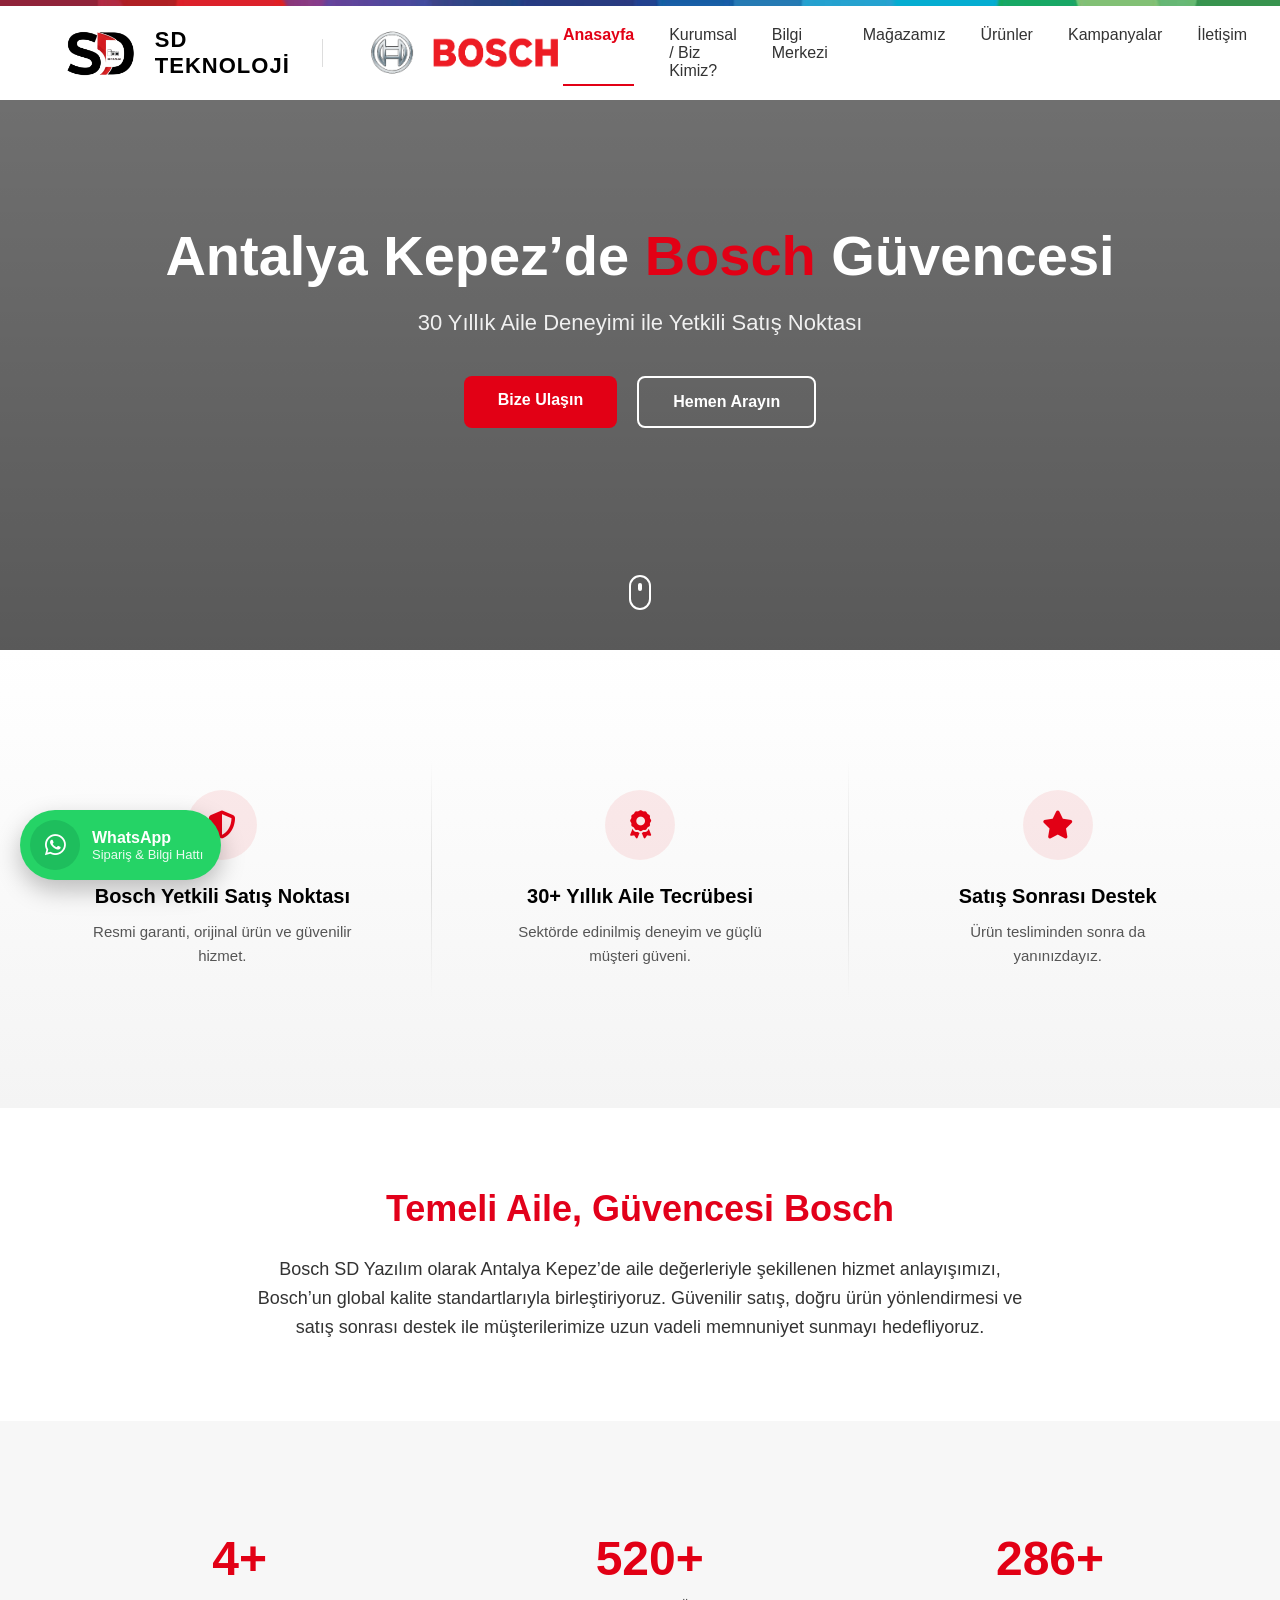
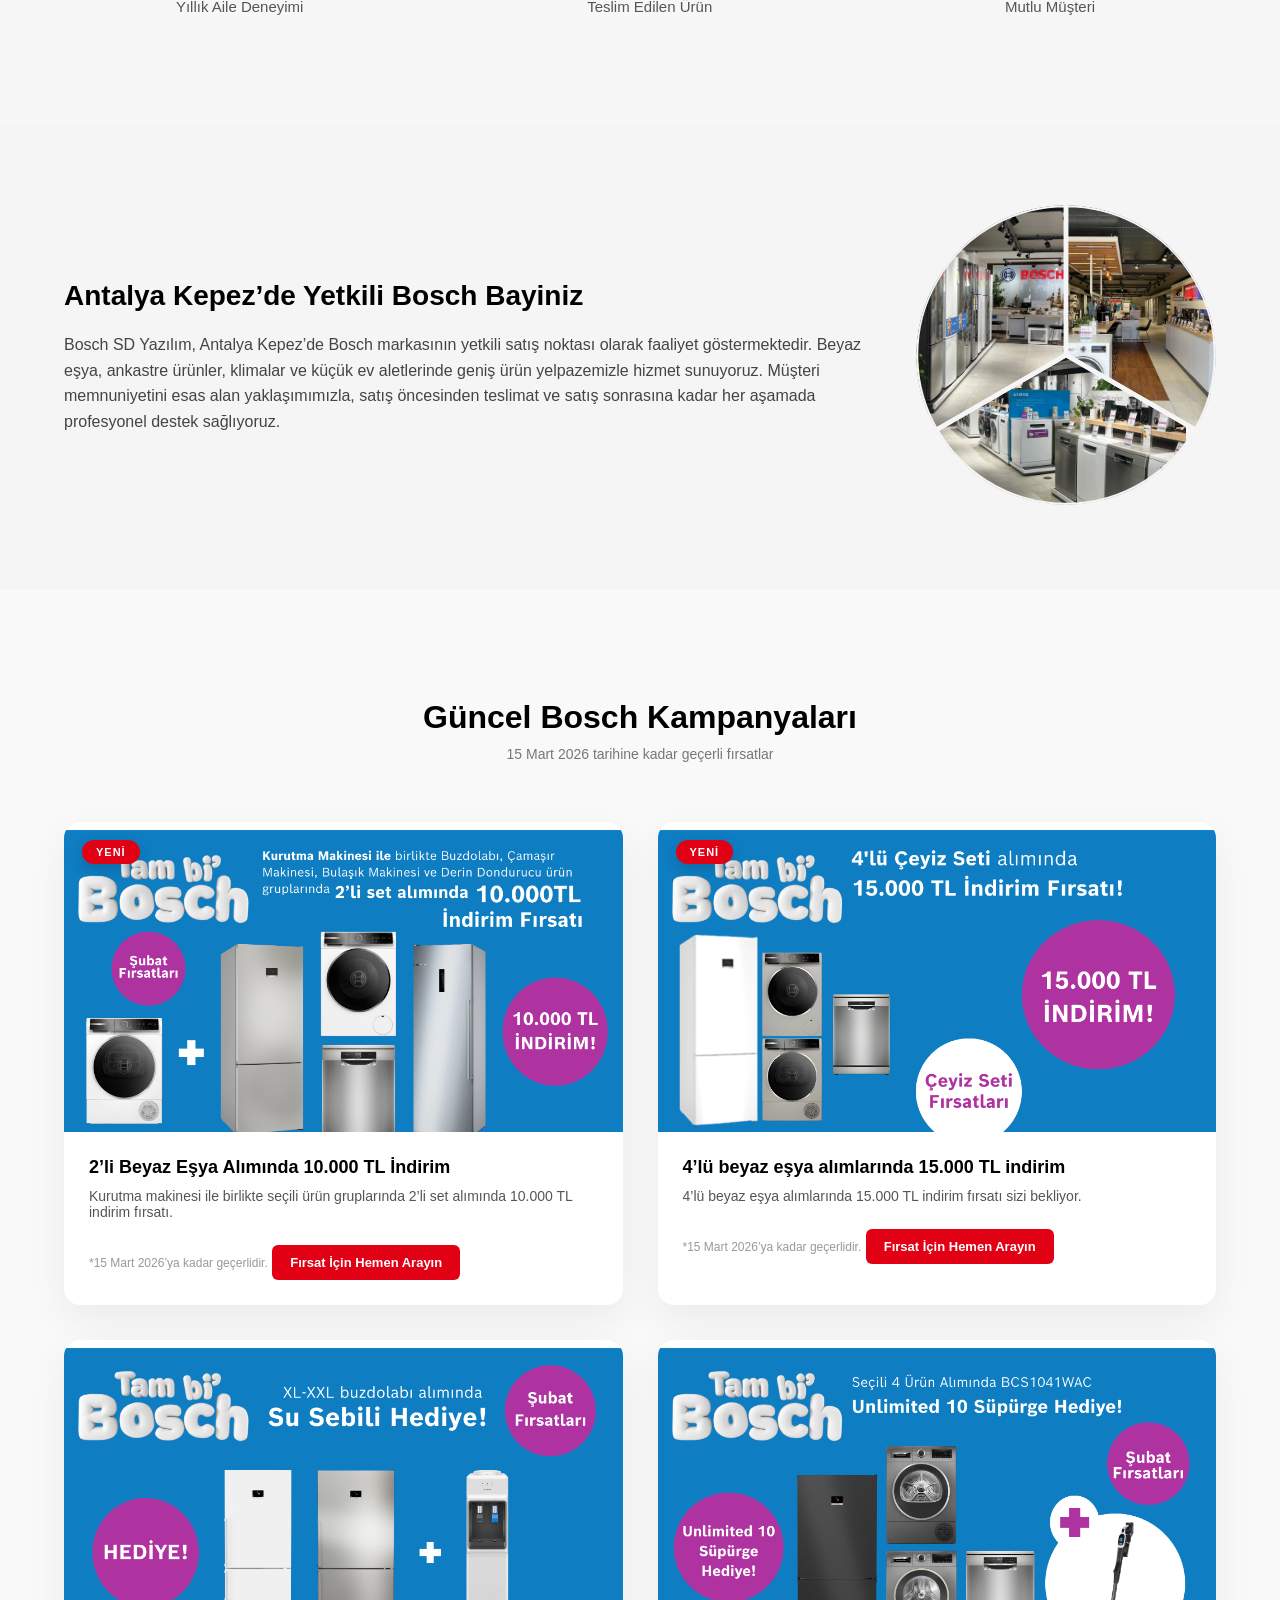
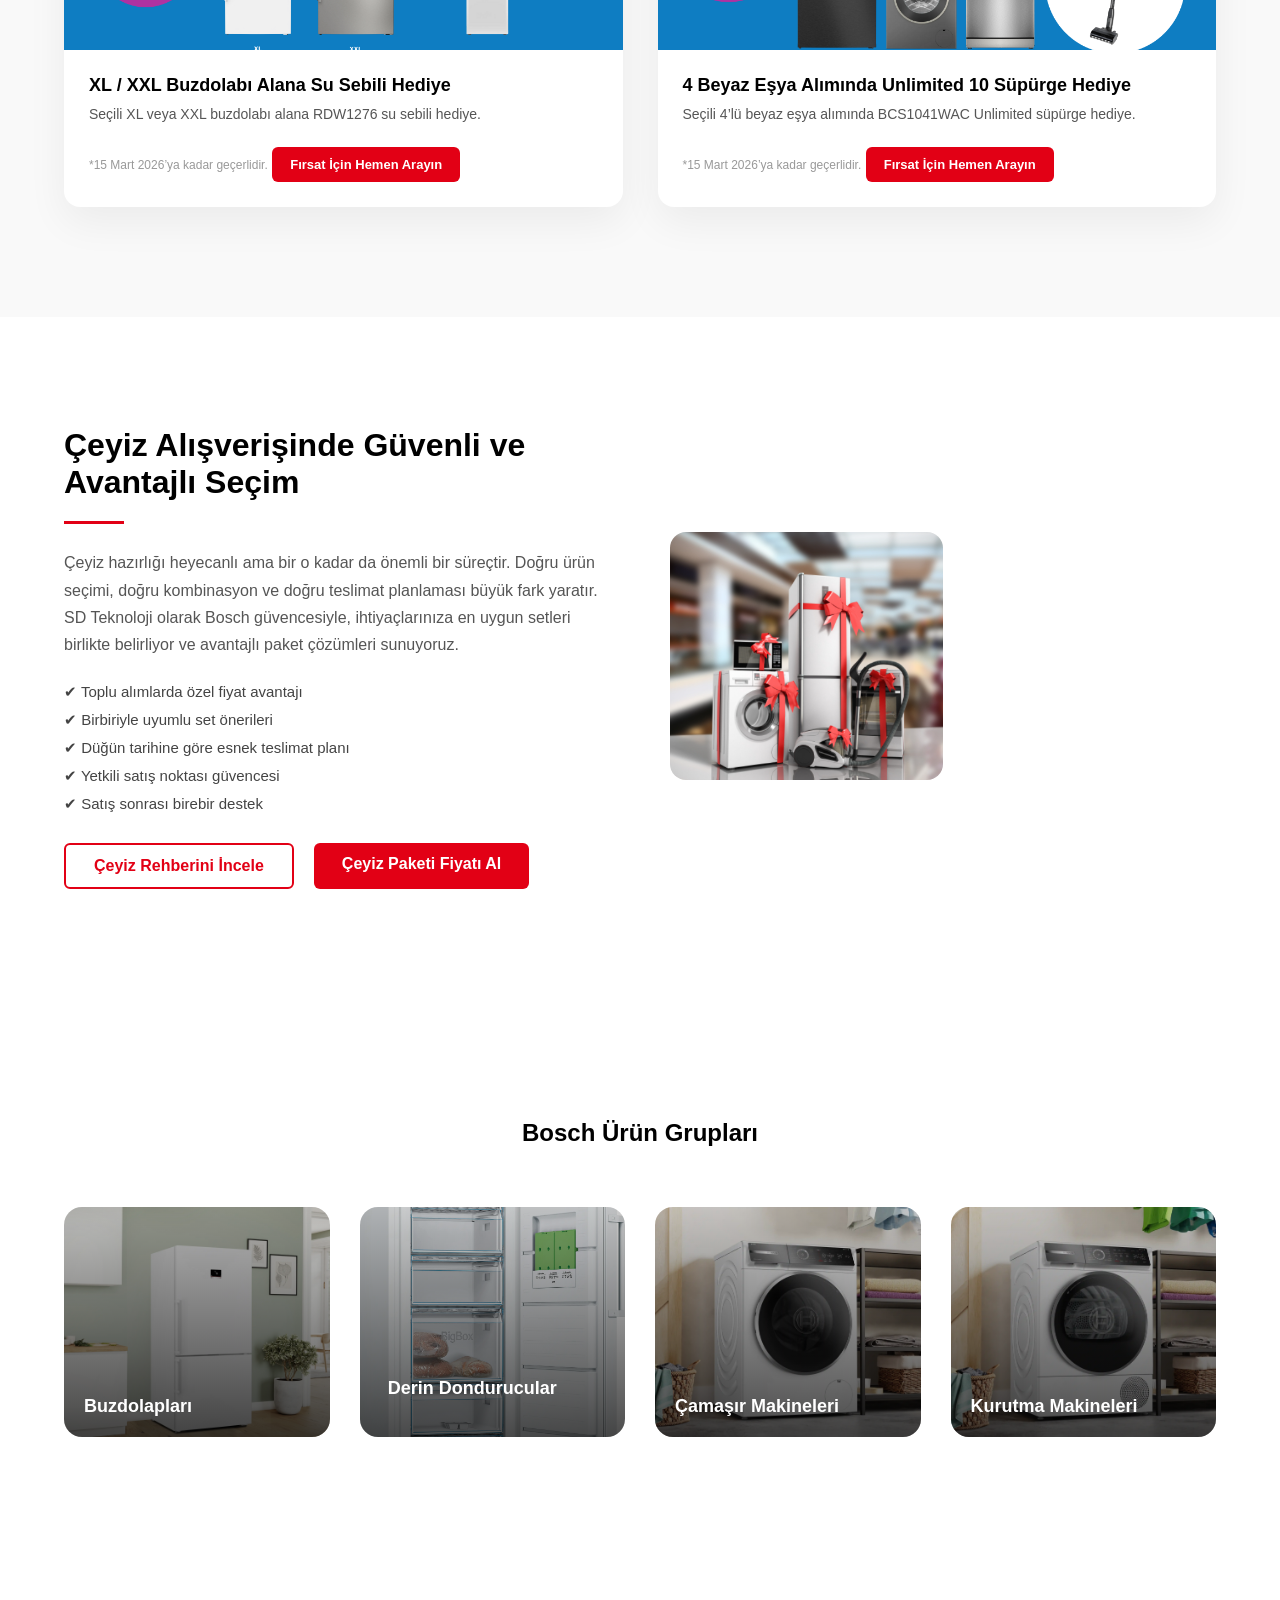
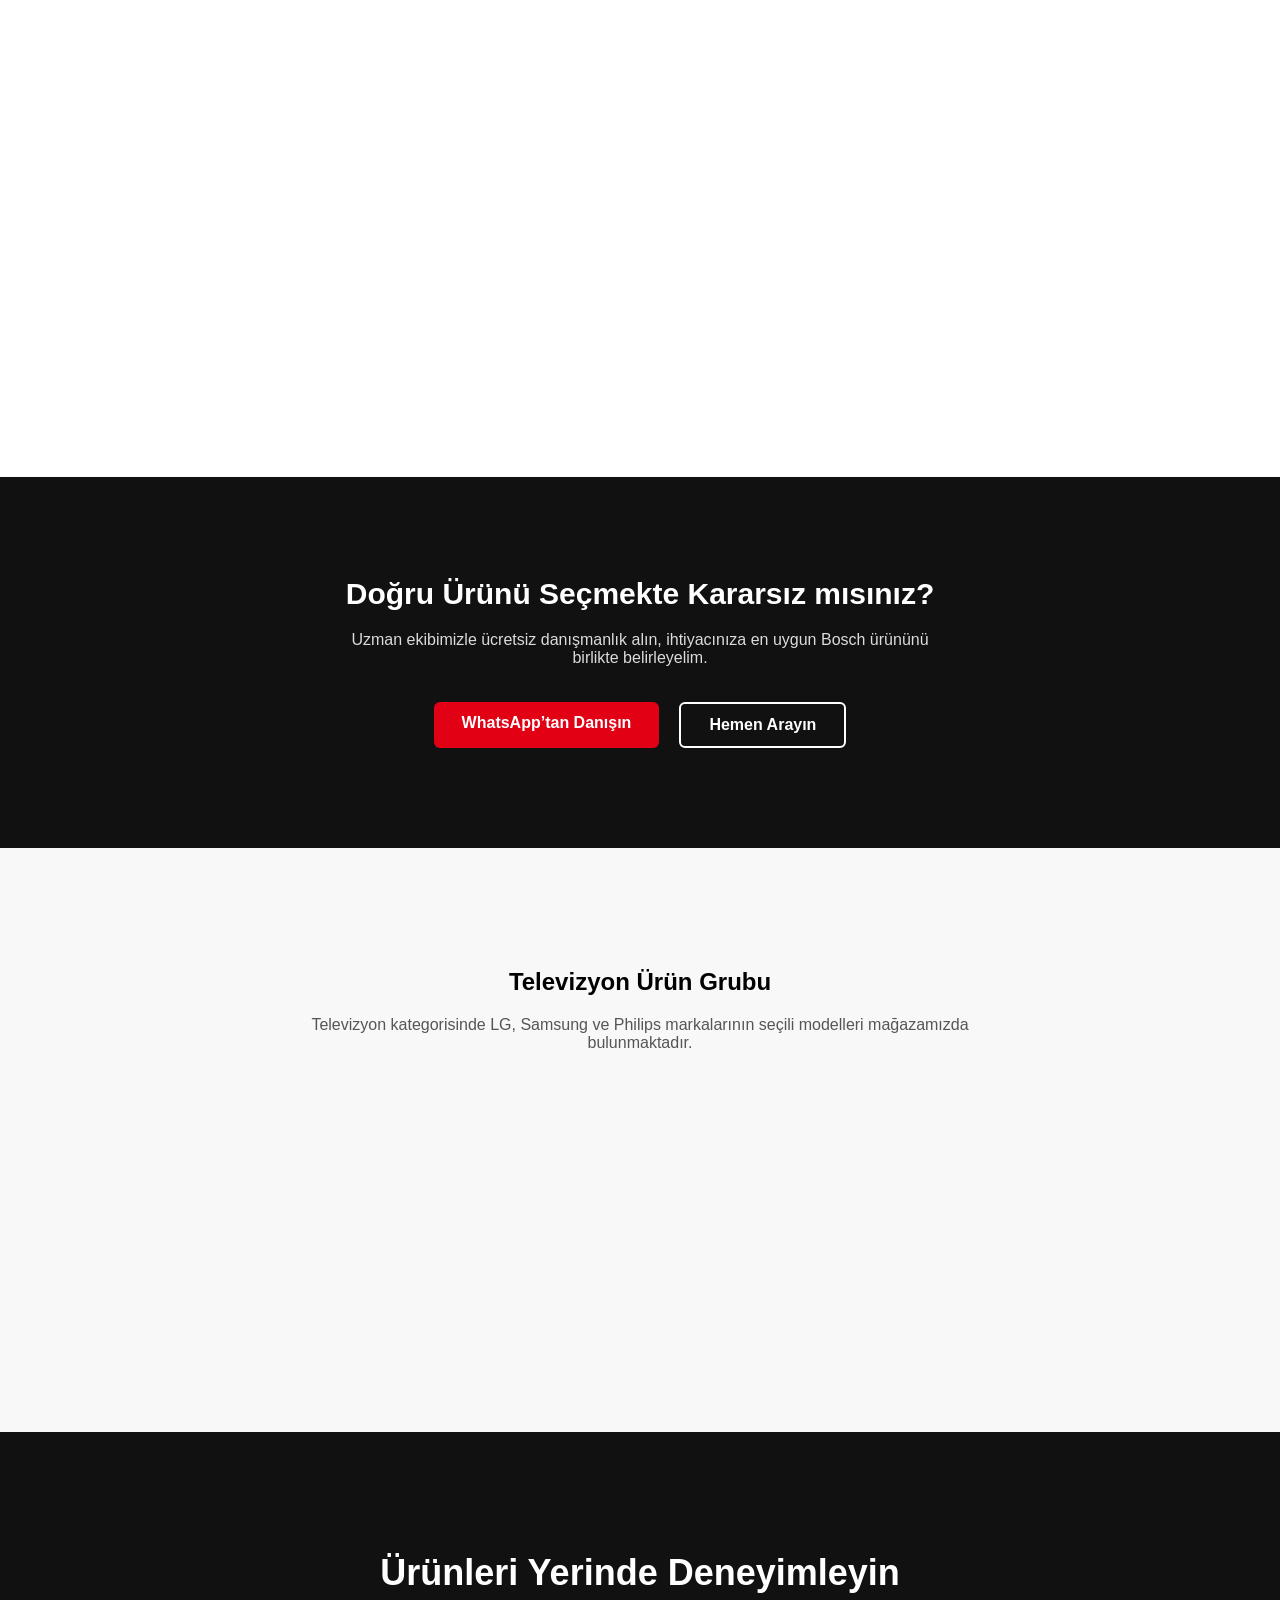
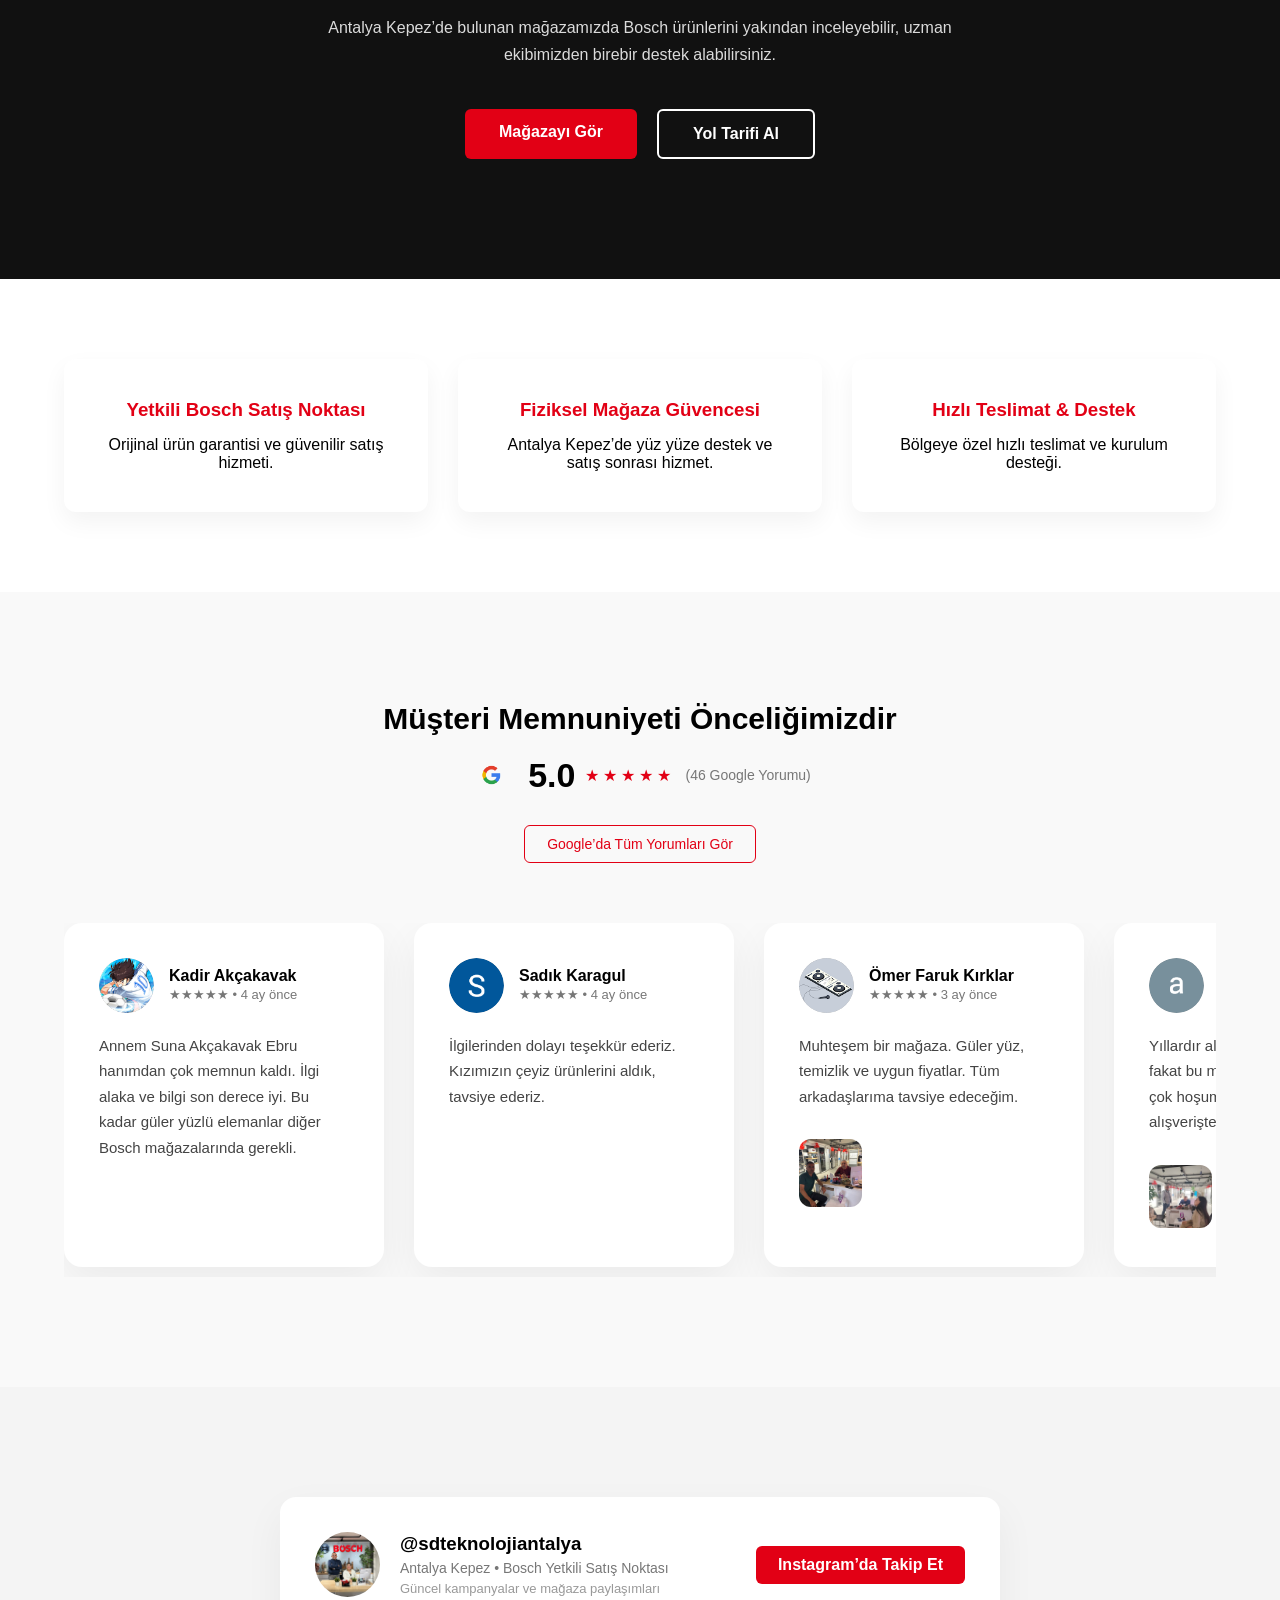
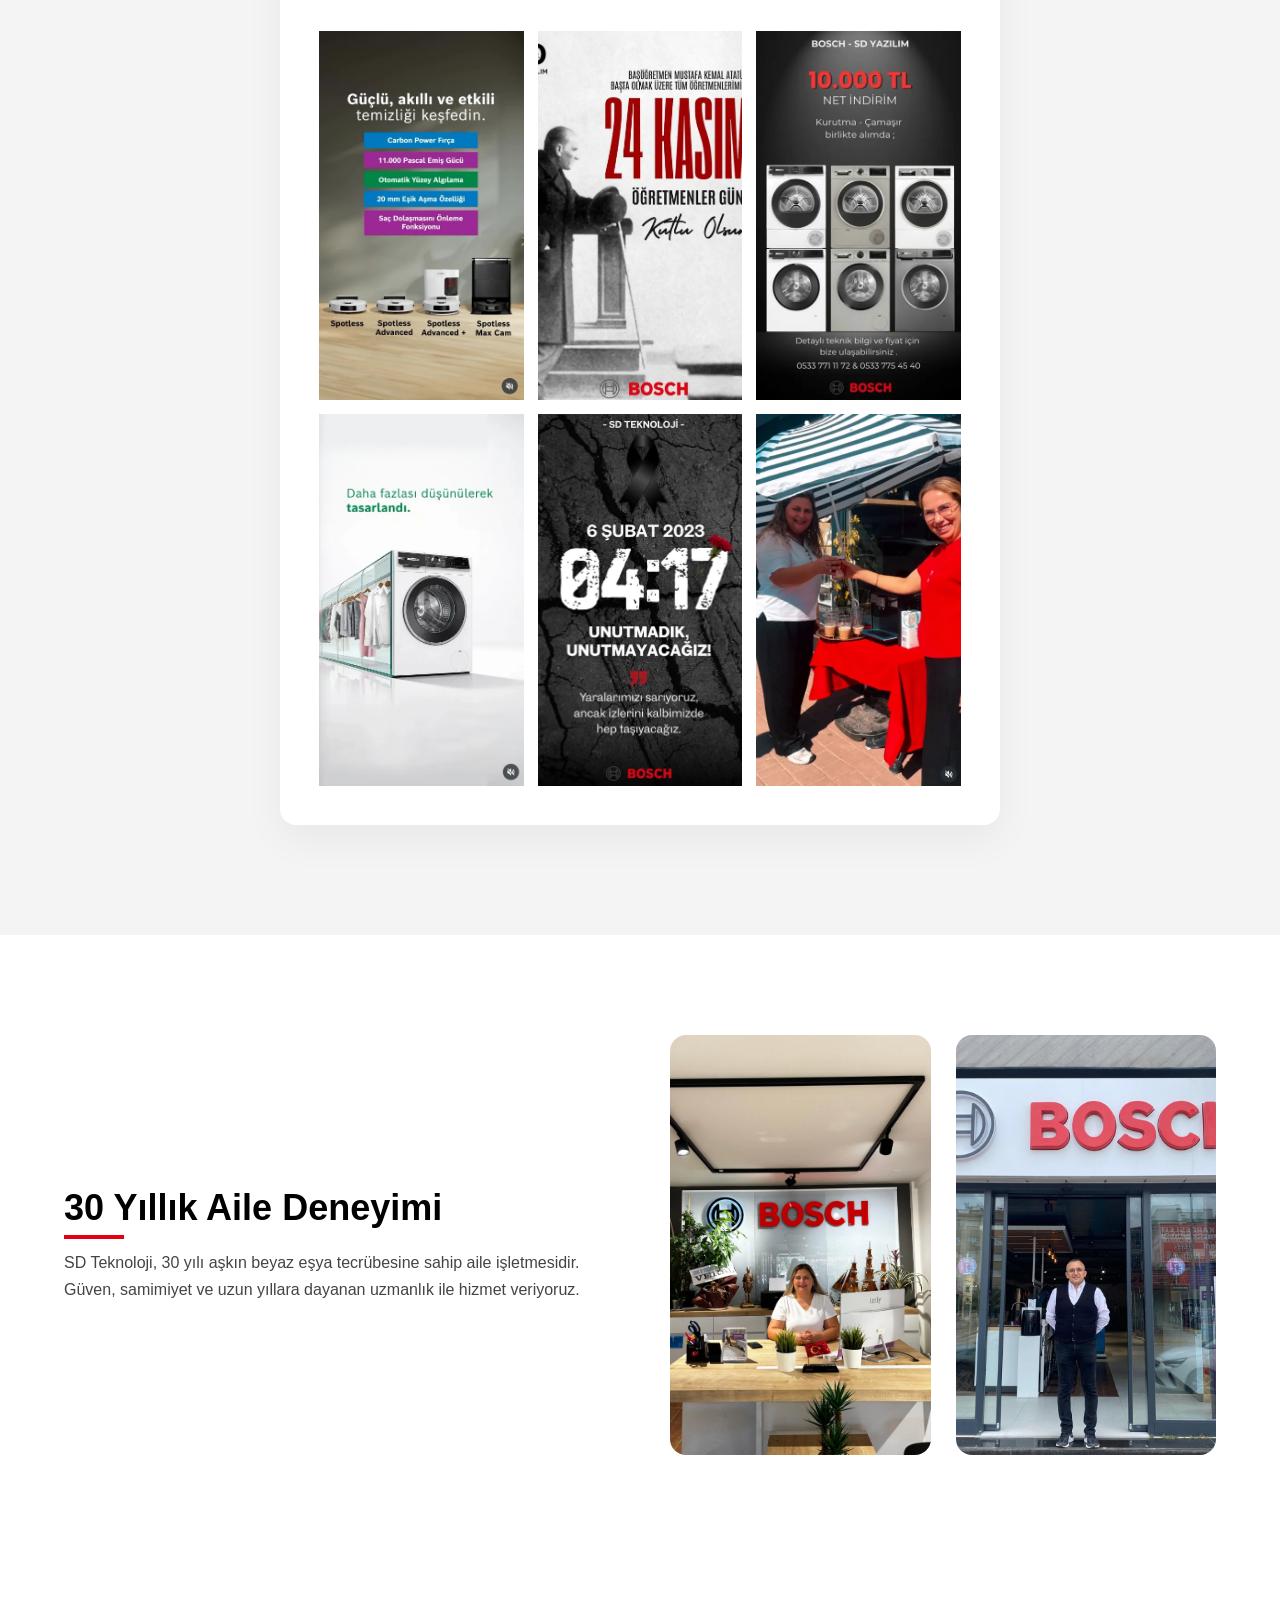
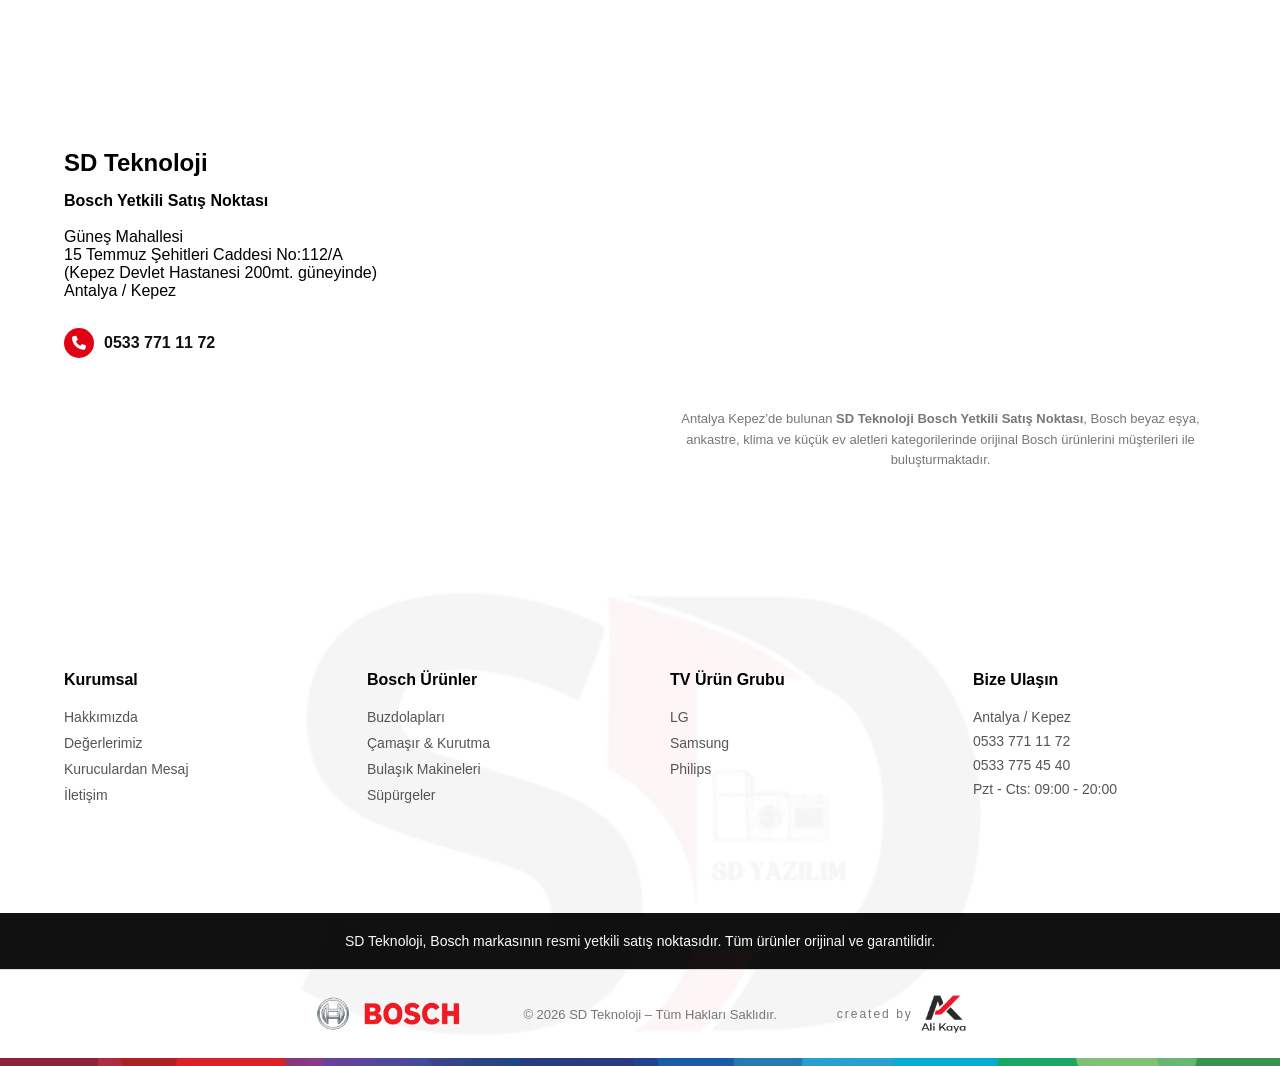
==== index.html @ f9bdfd44 "magazwebp" ====
<!DOCTYPE html>
<html lang="tr">
<head>

<meta charset="UTF-8">
<meta name="viewport" content="width=device-width, initial-scale=1.0">

<title>SD Teknoloji | Bosch Yetkili Satış Noktası</title>

<!-- SEO -->
<meta name="description" content="Antalya Kepez’de Bosch Yetkili Satış Noktası SD Teknoloji. Beyaz eşya, ankastre, klima, küçük ev aletleri ve televizyon ürünlerinde güvenilir satış ve profesyonel destek.">

<meta name="keywords" content="Bosch Antalya, Kepez Bosch, Bosch Yetkili Satıcı Antalya, Bosch Beyaz Eşya Antalya, Bosch Klima Antalya, Bosch Ankastre Antalya, Antalya Bosch Bayi">

<meta name="author" content="SD Teknoloji">
<meta name="robots" content="index, follow">
<link rel="canonical" href="https://siteadresin.com/">

<!-- Open Graph (WhatsApp / Instagram paylaşımı) -->
<meta property="og:title" content="SD Teknoloji | Bosch Yetkili Satış Noktası">
<meta property="og:description" content="Antalya Kepez’de Bosch beyaz eşya, ankastre ve küçük ev aletleri satış noktası. 30 yıllık aile deneyimi ile hizmetinizde.">
<meta property="og:image" content="https://siteadresin.com/images/share.jpg">
<meta property="og:url" content="https://siteadresin.com">
<meta property="og:type" content="website">


<!-- Twitter Card -->
<meta name="twitter:card" content="summary_large_image">
<meta name="twitter:title" content="SD Teknoloji | Bosch Yetkili Satış Noktası">
<meta name="twitter:description" content="Antalya Kepez’de Bosch beyaz eşya satış noktası.">
<meta name="twitter:image" content="https://siteadresin.com/images/logo.png">

<link rel="icon" href="images/favicon.png" type="image/png">
<!-- CSS -->

<link rel="stylesheet" href="style.css">

<link rel="preconnect" href="https://cdnjs.cloudflare.com">
<!-- Font Awesome -->
<link rel="stylesheet" href="https://cdnjs.cloudflare.com/ajax/libs/font-awesome/6.5.0/css/all.min.css">

<!-- Schema Markup (Google işletme bilgisi) -->
<script type="application/ld+json">
{
 "@context": "https://schema.org",
 "@type": "Store",
 "name": "SD Teknoloji Bosch Yetkili Satış Noktası",
 "image": "https://siteadresin.com/images/logo.png",
 "url": "https://siteadresin.com",
 "telephone": "+905337711172",
 "address": {
   "@type": "PostalAddress",
   "streetAddress": "Güneş Mahallesi 15 Temmuz Şehitleri Caddesi No:112/A",
   "addressLocality": "Kepez",
   "addressRegion": "Antalya",
   "postalCode": "07090",
   "addressCountry": "TR"
 },
 "geo": {
   "@type": "GeoCoordinates",
   "latitude": "36.92821",
   "longitude": "30.726262"
 },
 "openingHours": "Mo-Sa 09:00-20:00",
 "priceRange": "$$"
}
</script>
<script type="application/ld+json">
{
 "@context": "https://schema.org",
 "@type": "FAQPage",
 "mainEntity": [
  {
   "@type": "Question",
   "name": "SD Teknoloji Bosch yetkili satış noktası mı?",
   "acceptedAnswer": {
    "@type": "Answer",
    "text": "Evet. SD Teknoloji Bosch markasının Antalya Kepez’de bulunan yetkili satış noktasıdır ve mağazamızda satılan tüm ürünler orijinal Bosch ürünleridir."
   }
  },
  {
   "@type": "Question",
   "name": "Bosch ürünleri garanti kapsamında mı?",
   "acceptedAnswer": {
    "@type": "Answer",
    "text": "Mağazamızda satılan tüm Bosch beyaz eşya ve ankastre ürünleri resmi Bosch Türkiye garantisi kapsamındadır."
   }
  },
  {
   "@type": "Question",
   "name": "Bosch ürünlerini mağazada inceleyebilir miyim?",
   "acceptedAnswer": {
    "@type": "Answer",
    "text": "Evet. Antalya Kepez’de bulunan mağazamızda Bosch çamaşır makinesi, bulaşık makinesi, buzdolabı, ankastre ve küçük ev aletlerini yakından inceleyebilirsiniz."
   }
  },
  {
   "@type": "Question",
   "name": "Bosch beyaz eşya teslimatı yapılıyor mu?",
   "acceptedAnswer": {
    "@type": "Answer",
    "text": "Satın aldığınız Bosch beyaz eşya ürünleri için teslimat ve kurulum süreçleri Bosch yetkili servisleri tarafından gerçekleştirilmektedir."
   }
  }
 ]
}
</script>
</head>



<!-- HEADER -->
<header class="main-header">

    <div class="top-strip"></div>

    <div class="container header-inner">

        <a href="index.html" class="logo-link">
            <div class="logo-area">
                <img src="images/logo.png" alt="SD Logo">
                <div class="brand-text">
    <span>SD</span>
    <span>TEKNOLOJİ</span>
</div>
                <div class="divider"></div>
                <img src="images/bosch.png" alt="Bosch Logo">
            </div>
        </a>

        <div class="hamburger">
            <span></span>
            <span></span>
            <span></span>
        </div>

        <nav class="menu">

            <a href="index.html" class="active">Anasayfa</a>
            <a href="kurumsal.html">Kurumsal / Biz Kimiz?</a>
            <a href="bilgi-merkezi.html">Bilgi Merkezi</a>
            <a href="magazamiz.html">Mağazamız</a>

            <div class="dropdown">
                <a href="#" class="dropbtn">Ürünler</a>

                <div class="mega-menu">
                    <div class="mega-column">
                        <a href="https://www.bosch-home.com.tr/tr/category/buzdolaplari-derin-dondurucular" target="_blank">
                            Buzdolapları & Derin Dondurucular
                        </a>
                        <a href="https://www.bosch-home.com.tr/tr/category/camasir-ve-kurutma-makineleri" target="_blank">
                            Çamaşır & Kurutma Makineleri
                        </a>
                        <a href="https://www.bosch-home.com.tr/tr/category/bulasik-makineleri" target="_blank">
                            Bulaşık Makineleri
                        </a>
                    </div>

                    <div class="mega-column">
                        <a href="https://www.bosch-home.com.tr/tr/category/pisirme-grubu" target="_blank">
                            Pişirme Grubu
                        </a>
                        <a href="https://www.bosch-home.com.tr/tr/category/ankastre-urunler" target="_blank">
                            Ankastre Ürünler
                        </a>
                        <a href="https://www.bosch-home.com.tr/tr/category/elektrikli-supurgeler" target="_blank">
                            Elektrikli Süpürge
                        </a>
                    </div>

                    <div class="mega-column">
                        <a href="https://www.bosch-home.com.tr/tr/category/kahve-makineleri" target="_blank">
                            Kahve Makineleri
                        </a>
                        <a href="https://www.bosch-home.com.tr/tr/category/mutfak-aletleri" target="_blank">
                            Mutfak Aletleri
                        </a>
                        <a href="https://www.bosch-home.com.tr/tr/category/toz-torbalari-aksesuarlar-temizlik-ve-bakim-urunleri" target="_blank">
                            Aksesuarlar & Temizlik / Bakım
                        </a>
                    </div>
                </div>
            </div>

            <a href="https://www.bosch-home.com.tr/kampanyalar" target="_blank">Kampanyalar</a>
            <a href="iletisim.html">İletişim</a>

        </nav>

    </div>

</header>
<div class="mobile-menu">

    <a href="index.html" class="active">Anasayfa</a>
    <a href="kurumsal.html">Kurumsal</a>
    <a href="magazamiz.html">Mağazamız</a>
    <a href="bilgi-merkezi.html">Bilgi Merkezi</a>

    <div class="mobile-dropdown">
        <div class="mobile-dropbtn">Ürünler</div>
        <div class="mobile-submenu">
            <a href="https://www.bosch-home.com.tr/tr/category/buzdolaplari-derin-dondurucular" target="_blank">Buzdolapları & Derin Dondurucular</a>
            <a href="https://www.bosch-home.com.tr/tr/category/camasir-ve-kurutma-makineleri" target="_blank">Çamaşır & Kurutma</a>
            <a href="https://www.bosch-home.com.tr/tr/category/bulasik-makineleri" target="_blank">Bulaşık Makineleri</a>
            <a href="https://www.bosch-home.com.tr/tr/category/pisirme-grubu" target="_blank">Pişirme Grubu</a>
            <a href="https://www.bosch-home.com.tr/tr/category/ankastre-urunler" target="_blank">Ankastre Ürünler</a>
            <a href="https://www.bosch-home.com.tr/tr/category/elektrikli-supurgeler" target="_blank">Süpürgeler</a>
        </div>
    </div>

    <a href="https://www.bosch-home.com.tr/kampanyalar" target="_blank">Kampanyalar</a>
    <a href="iletisim.html">İletişim</a>

</div>


<!-- HERO -->
<section class="hero">

    <div class="hero-video-wrapper">

        <!-- PC Video -->
        <video autoplay muted loop playsinline preload="metadata"
class="hero-video desktop-video">
            <source src="images/hero-video.mp4" type="video/mp4">
        </video>

        <!-- Mobil Video -->
        <video autoplay muted loop playsinline preload="metadata"
class="hero-video mobile-video">
            <source src="images/showroom-video.mp4" type="video/mp4">
        </video>

        <div class="hero-overlay"></div>

        <div class="hero-content">

            <div class="scroll-indicator">
                <span></span>
            </div>

            <h1>
                Antalya Kepez’de 
                <span class="bosch-highlight">Bosch</span> 
                Güvencesi
            </h1>

            <p>
                30 Yıllık Aile Deneyimi ile Yetkili Satış Noktası
            </p>

            <div class="hero-buttons">
                <a href="iletisim.html" class="hero-btn primary-btn">
                    Bize Ulaşın
                </a>

                <a href="tel:05337711172" class="hero-btn secondary-btn">
                    Hemen Arayın
                </a>
            </div>

        </div>

    </div>

</section>
<section class="trust-luxury">
    <div class="container trust-luxury-inner">

        <div class="trust-luxury-item">
            <div class="trust-icon">
                <i class="fa-solid fa-shield-halved"></i>
            </div>
            <h3>Bosch Yetkili Satış Noktası</h3>
            <p>Resmi garanti, orijinal ürün ve güvenilir hizmet.</p>
        </div>

        <div class="trust-divider"></div>

        <div class="trust-luxury-item">
            <div class="trust-icon">
                <i class="fa-solid fa-award"></i>
            </div>
            <h3>30+ Yıllık Aile Tecrübesi</h3>
            <p>Sektörde edinilmiş deneyim ve güçlü müşteri güveni.</p>
        </div>

        <div class="trust-divider"></div>

        <div class="trust-luxury-item">
            <div class="trust-icon">
                <i class="fa-solid fa-star"></i>
            </div>
            <h3>Satış Sonrası Destek</h3>
            <p>Ürün tesliminden sonra da yanınızdayız.</p>
        </div>

    </div>
</section>
<!-- ANA VURGU BÖLÜMÜ -->
<section class="main-highlight">
  <div class="container">
    <h2 class="highlight-title">Temeli Aile, Güvencesi Bosch</h2>
    <p class="highlight-text">
      Bosch SD Yazılım olarak Antalya Kepez’de aile değerleriyle şekillenen hizmet anlayışımızı,
      Bosch’un global kalite standartlarıyla birleştiriyoruz.
      Güvenilir satış, doğru ürün yönlendirmesi ve satış sonrası destek ile
      müşterilerimize uzun vadeli memnuniyet sunmayı hedefliyoruz.
    </p>
  </div>
</section>
<section class="stats-band">
    <div class="container stats-inner">

        <div class="stat-item">
            <h3 class="counter" data-target="30">0</h3>
            <p>Yıllık Aile Deneyimi</p>
        </div>

        <div class="stat-item">
            <h3 class="counter" data-target="4000">0</h3>
            <p>Teslim Edilen Ürün</p>
        </div>

        <div class="stat-item">
            <h3 class="counter" data-target="2200">0</h3>
            <p>Mutlu Müşteri</p>
        </div>

    </div>
</section>
<!-- BİZ KİMİZ BÖLÜMÜ -->
<section class="about-us">
  <div class="container about-wrapper">
    
    <div class="about-text">
      <h2>Antalya Kepez’de Yetkili Bosch Bayiniz</h2>
      <p>
        Bosch SD Yazılım, Antalya Kepez’de Bosch markasının yetkili satış noktası olarak faaliyet göstermektedir.
        Beyaz eşya, ankastre ürünler, klimalar ve küçük ev aletlerinde geniş ürün yelpazemizle hizmet sunuyoruz.
        Müşteri memnuniyetini esas alan yaklaşımımızla, satış öncesinden teslimat ve satış sonrasına kadar
        her aşamada profesyonel destek sağlıyoruz.
      </p>
    </div>

    <div class="about-image">
  <div class="circle-svg">
    <svg viewBox="0 0 100 100">

      <!-- Clip Paths -->
      <clipPath id="clip1">
        <path d="M50,50 L50,0 A50,50 0 0,1 93.3,75 Z" />
      </clipPath>

      <clipPath id="clip2">
        <path d="M50,50 L93.3,75 A50,50 0 0,1 6.7,75 Z" />
      </clipPath>

      <clipPath id="clip3">
        <path d="M50,50 L6.7,75 A50,50 0 0,1 50,0 Z" />
      </clipPath>

      <!-- Images -->
      <image href="images/magaza1.webp"
       x="20"
       y="-3"
       width="100"
       height="77"
       clip-path="url(#clip1)"
       preserveAspectRatio="xMidYMid slice"/>

      <image href="images/magaza2.webp"
       x="5"
       y="3"
       width="85"
       height="140"
       clip-path="url(#clip2)"
       preserveAspectRatio="xMidYMid slice"/>>

      <image href="images/magaza3.webp"
       x="-10"
       y="-9"
       width="60"
       height="103"
       clip-path="url(#clip3)"
       preserveAspectRatio="xMidYMid slice"/>
      <!-- Ayırıcı çizgiler -->
      <path d="M50,50 L50,0 A50,50 0 0,1 93.3,75 Z"
            fill="none"
            stroke="#f5f5f5"
            stroke-width="1.5"/>

      <path d="M50,50 L93.3,75 A50,50 0 0,1 6.7,75 Z"
            fill="none"
            stroke="#f5f5f5"
            stroke-width="1.5"/>

      <path d="M50,50 L6.7,75 A50,50 0 0,1 50,0 Z"
            fill="none"
            stroke="#f5f5f5"
            stroke-width="1.5"/>

    </svg>
  </div>
</div>

  </div>
</section>
<section class="campaigns">
    <div class="container">

        <div class="campaign-header">
            <h2>Güncel Bosch Kampanyaları</h2>
            <p>15 Mart 2026 tarihine kadar geçerli fırsatlar</p>
        </div>

        <div class="campaign-grid">

            <!-- Kampanya 1 -->
            <div class="campaign-card">
                <span class="campaign-badge">YENİ</span>
                <img src="images/kampanyalar/kampanya1.jpg" alt="2’li Beyaz Eşya 10.000 TL İndirim">
                <div class="campaign-content">
                    <h3>2’li Beyaz Eşya Alımında 10.000 TL İndirim</h3>
                    <p>Kurutma makinesi ile birlikte seçili ürün gruplarında 2’li set alımında 10.000 TL indirim fırsatı.</p>
                    <span>*15 Mart 2026’ya kadar geçerlidir.</span>
                    <a href="tel:05337711172" class="campaign-cta">
    Fırsat İçin Hemen Arayın
</a>
                </div>
            </div>

            <!-- Kampanya 2 -->
            <div class="campaign-card">
                <span class="campaign-badge">YENİ</span>
                <img src="images/kampanyalar/kampanya2.png" alt="3 Beyaz Eşya Alımına Solo Bulaşık Makinesi">
                <div class="campaign-content">
                    <h3>4’lü beyaz eşya alımlarında 15.000 TL indirim</h3>
                    <p>4’lü beyaz eşya alımlarında 15.000 TL indirim fırsatı sizi bekliyor.</p>
                    <span>*15 Mart 2026’ya kadar geçerlidir.</span>
                    <a href="tel:05337711172" class="campaign-cta">
    Fırsat İçin Hemen Arayın
</a>
                </div>
            </div>

            <!-- Kampanya 3 -->
            <div class="campaign-card">
                
                <img src="images/kampanyalar/kampanya3.jpg" alt="XL Buzdolabı Alana Su Sebili">
                <div class="campaign-content">
                    <h3>XL / XXL Buzdolabı Alana Su Sebili Hediye</h3>
                    <p>Seçili XL veya XXL buzdolabı alana RDW1276 su sebili hediye.</p>
                    <span>*15 Mart 2026’ya kadar geçerlidir.</span>
                    <a href="tel:05337711172" class="campaign-cta">
    Fırsat İçin Hemen Arayın
</a>
                </div>
            </div>

            <!-- Kampanya 4 -->
            <div class="campaign-card">
                
                <img src="images/kampanyalar/kampanya4.jpg" alt="4 Beyaz Eşya Alımında Süpürge Hediye">
                <div class="campaign-content">
                    <h3>4 Beyaz Eşya Alımında Unlimited 10 Süpürge Hediye</h3>
                    <p>Seçili 4’lü beyaz eşya alımında BCS1041WAC Unlimited süpürge hediye.</p>
                    <span>*15 Mart 2026’ya kadar geçerlidir.</span>
                    <a href="tel:05337711172" class="campaign-cta">
    Fırsat İçin Hemen Arayın
</a>
                </div>
            </div>

        </div>

    </div>
</section>
<section class="dowry-section">
    <div class="container dowry-inner">

        <div class="dowry-text">
            <h2>Çeyiz Alışverişinde Güvenli ve Avantajlı Seçim</h2>
            <div class="section-line"></div>

            <p>
                Çeyiz hazırlığı heyecanlı ama bir o kadar da önemli bir süreçtir.
                Doğru ürün seçimi, doğru kombinasyon ve doğru teslimat planlaması
                büyük fark yaratır. SD Teknoloji olarak Bosch güvencesiyle,
                ihtiyaçlarınıza en uygun setleri birlikte belirliyor ve
                avantajlı paket çözümleri sunuyoruz.
            </p>

            <div class="dowry-features">
                <span>✔ Toplu alımlarda özel fiyat avantajı</span>
                <span>✔ Birbiriyle uyumlu set önerileri</span>
                <span>✔ Düğün tarihine göre esnek teslimat planı</span>
                <span>✔ Yetkili satış noktası güvencesi</span>
                <span>✔ Satış sonrası birebir destek</span>
            </div>

            <div class="dowry-buttons">
                <a href="bilgi-merkezi.html#ceyiz-rehberi" class="dowry-btn secondary">
    Çeyiz Rehberini İncele
</a>
                    

                <a href="https://wa.me/905337711172" target="_blank" class="dowry-btn primary">
                    Çeyiz Paketi Fiyatı Al
                </a>
            </div>
        </div>

        <div class="dowry-image">
            <img src="images/ceyiz.jpg" alt="SD Teknoloji Çeyiz Paketleri">
        </div>

    </div>
</section>
<!-- ================= BOSCH ÜRÜN GRUPLARI ================= -->

<section class="bosch-categories">
    <div class="container">

        <h2 class="section-title">Bosch Ürün Grupları</h2>

        <div class="bosch-grid">

            <a href="https://www.bosch-home.com.tr/tr/category/buzdolaplari-derin-dondurucular/buzdolaplari"
               target="_blank" rel="noopener noreferrer"
               class="bosch-card fade-in">
                <img src="images/categories/buzdolabi.webp" alt="Bosch Buzdolapları">
                <div class="bosch-content">
                    <span>Buzdolapları</span>
                    <small>İncele →</small>
                </div>
            </a>

            <a href="https://www.bosch-home.com.tr/tr/category/buzdolaplari-derin-dondurucular/derin-dondurucular"
               target="_blank" rel="noopener noreferrer"
               class="bosch-card fade-in">
                <img src="images/categories/derin-dondurucu.webp" alt="Bosch Derin Dondurucular">
                <div class="bosch-content">
                    <span>Derin Dondurucular</span>
                    <small>İncele →</small>
                </div>
            </a>

            <a href="https://www.bosch-home.com.tr/tr/category/camasir-ve-kurutma-makineleri"
               target="_blank" rel="noopener noreferrer"
               class="bosch-card fade-in">
                <img src="images/categories/camasir-makinesi.webp" alt="Bosch Çamaşır Makineleri">
                <div class="bosch-content">
                    <span>Çamaşır Makineleri</span>
                    <small>İncele →</small>
                </div>
            </a>

            <a href="https://www.bosch-home.com.tr/tr/category/camasir-ve-kurutma-makineleri/kurutma-makineleri"
               target="_blank" rel="noopener noreferrer"
               class="bosch-card fade-in">
                <img src="images/categories/kurutma-makinesi.webp" alt="Bosch Kurutma Makineleri">
                <div class="bosch-content">
                    <span>Kurutma Makineleri</span>
                    <small>İncele →</small>
                </div>
            </a>

            <a href="https://www.bosch-home.com.tr/tr/category/bulasik-makineleri/solo-bulasik-makineleri"
               target="_blank" rel="noopener noreferrer"
               class="bosch-card fade-in">
                <img src="images/categories/bulasik-makinesi.webp" alt="Bosch Bulaşık Makineleri">
                <div class="bosch-content">
                    <span>Bulaşık Makineleri</span>
                    <small>İncele →</small>
                </div>
            </a>

            <a href="https://www.bosch-home.com.tr/tr/category/pisirme-grubu"
               target="_blank" rel="noopener noreferrer"
               class="bosch-card fade-in">
                <img src="images/categories/pisirme-grubu.webp" alt="Bosch Pişirme Grubu">
                <div class="bosch-content">
                    <span>Fırın, Ocak & Davlumbaz</span>
                    <small>İncele →</small>
                </div>
            </a>

            <a href="https://www.bosch-home.com.tr/tr/category/elektrikli-supurgeler/toz-torbali-elektrikli-supurgeler"
               target="_blank" rel="noopener noreferrer"
               class="bosch-card fade-in">
                <img src="images/categories/elektrikli-supurge.webp" alt="Bosch Elektrikli Süpürgeler">
                <div class="bosch-content">
                    <span>Elektrikli Süpürgeler</span>
                    <small>İncele →</small>
                </div>
            </a>

            <a href="https://www.bosch-home.com.tr/tr/category/elektrikli-supurgeler/spotless-robot-supurgeler"
               target="_blank" rel="noopener noreferrer"
               class="bosch-card fade-in">
                <img src="images/categories/robot-supurge.webp" alt="Bosch Robot Süpürgeler">
                <div class="bosch-content">
                    <span>Robot Süpürgeler</span>
                    <small>İncele →</small>
                </div>
            </a>

            <a href="https://www.bosch-home.com.tr/tr/category/elektrikli-supurgeler/sarjli-dikey-supurgeler"
               target="_blank" rel="noopener noreferrer"
               class="bosch-card fade-in">
                <img src="images/categories/sarjli-dik-supurge.webp" alt="Bosch Şarjlı Dik Süpürgeler">
                <div class="bosch-content">
                    <span>Şarjlı Dik Süpürgeler</span>
                    <small>İncele →</small>
                </div>
            </a>

            <a href="https://www.bosch-home.com.tr/tr/category/kahve-makineleri"
               target="_blank" rel="noopener noreferrer"
               class="bosch-card fade-in">
                <img src="images/categories/kahve-makinesi.webp" alt="Bosch Kahve Makineleri">
                <div class="bosch-content">
                    <span>Kahve Makineleri</span>
                    <small>İncele →</small>
                </div>
            </a>

            <a href="https://www.bosch-home.com.tr/tr/category/mutfak-aletleri"
               target="_blank" rel="noopener noreferrer"
               class="bosch-card fade-in">
                <img src="images/categories/mutfak-aletleri.webp" alt="Bosch Mutfak Aletleri">
                <div class="bosch-content">
                    <span>Mutfak Aletleri</span>
                    <small>İncele →</small>
                </div>
            </a>

            <a href="https://www.bosch-homecomfort.com/tr/tr/ocs/residential/climate-2001-20896250-p/"
   target="_blank" rel="noopener noreferrer"
   class="bosch-card fade-in">
    <img src="images/categories/klima.jpg" alt="Bosch Klimalar">
    <div class="bosch-content">
        <span>Klimalar</span>
        <small>İncele →</small>
    </div>
</a>

        </div>

    </div>
</section>
<section class="consultation">
    <div class="container consultation-inner">
        <h2>Doğru Ürünü Seçmekte Kararsız mısınız?</h2>
        <p>
            Uzman ekibimizle ücretsiz danışmanlık alın, ihtiyacınıza en uygun Bosch ürününü birlikte belirleyelim.
        </p>

        <div class="consultation-buttons">
            <a href="https://wa.me/905337711172" target="_blank" class="consult-btn primary">
                WhatsApp’tan Danışın
            </a>

            <a href="tel:05337711172" class="consult-btn secondary">
                Hemen Arayın
            </a>
        </div>
    </div>
</section>

<section class="tv-brands">
    <div class="container">

        <h2 class="section-title">Televizyon Ürün Grubu</h2>

        <p class="tv-description">
            Televizyon kategorisinde LG, Samsung ve Philips markalarının
            seçili modelleri mağazamızda bulunmaktadır.
        </p>

        <div class="tv-grid">

            <div href="#" class="tv-card fade-in">
                <img src="images/tv/lg-tv.jpg" alt="LG Televizyon">
                
            </div>

            <div href="#" class="tv-card fade-in">
                <img src="images/tv/samsung-tv.jpg" alt="Samsung Televizyon">
                
            </div>

            <div href="#" class="tv-card fade-in">
                <img src="images/tv/philips-tv.png" alt="Philips Televizyon">
                
            </div>

            

        </div>

    </div>
</section>
<section class="showroom-cta">
    <div class="container showroom-inner">

        <div class="showroom-text">
            <h2>Ürünleri Yerinde Deneyimleyin</h2>
            <p>
                Antalya Kepez’de bulunan mağazamızda Bosch ürünlerini yakından
                inceleyebilir, uzman ekibimizden birebir destek alabilirsiniz.
            </p>

            <div class="showroom-buttons">
                <a href="magazamiz.html" class="showroom-btn primary">
                    Mağazayı Gör
                </a>
                <a href="https://www.google.com/maps?q=36.92821,30.726262"
                   target="_blank"
                   class="showroom-btn secondary">
                    Yol Tarifi Al
                </a>
            </div>
        </div>

    </div>
</section>
<!-- ÖZELLİKLER -->
<section class="features">
    <div class="container">
        <div class="feature-grid">

            <div class="feature-card">
                <h3>Yetkili Bosch Satış Noktası</h3>
                <p>Orijinal ürün garantisi ve güvenilir satış hizmeti.</p>
            </div>

            <div class="feature-card">
                <h3>Fiziksel Mağaza Güvencesi</h3>
                <p>Antalya Kepez’de yüz yüze destek ve satış sonrası hizmet.</p>
            </div>

            <div class="feature-card">
                <h3>Hızlı Teslimat & Destek</h3>
                <p>Bölgeye özel hızlı teslimat ve kurulum desteği.</p>
            </div>

        </div>
    </div>
</section>
<!-- ================= GOOGLE YORUMLARI ================= -->
<section class="reviews">
    <div class="container">

        <!-- HEADER -->
        <div class="reviews-header">

            <h2>Müşteri Memnuniyeti Önceliğimizdir</h2>

            <div class="google-score">

    <img src="images/google-logo.png" 
         alt="Google Logo" 
         class="google-logo">

    <span class="score">5.0</span>
    <span class="stars">★★★★★</span>
    <span class="count">(46 Google Yorumu)</span>

</div>

            <a href="https://www.google.com/maps/place/Bosch+Yetkili+Sat%C4%B1c%C4%B1s%C4%B1/@36.92821,30.726262,21z/data=!4m8!3m7!1s0x14c385074bee0761:0xbb283e0c86bd3653!8m2!3d36.92821!4d30.726262!9m1!1b1!16s%2Fg%2F11x33wvkmr?hl=tr&entry=ttu&g_ep=EgoyMDI2MDIxOC4wIKXMDSoASAFQAw%3D%3D"
               target="_blank"
               class="google-btn">
               Google’da Tüm Yorumları Gör
            </a>

        </div>

        <!-- GRID BAŞLIYOR -->
        <div class="reviews-slider">

            <!-- Yorum 1 -->
            <div class="review-card">
                <div class="review-header">
                    <img src="images/reviews/kadir.jpg" alt="Kadir Akçakavak">
                    <div>
                        <h4>Kadir Akçakavak</h4>
                        <span>★★★★★ • 4 ay önce</span>
                    </div>
                </div>
                <p>
                    Annem Suna Akçakavak Ebru hanımdan çok memnun kaldı. 
                    İlgi alaka ve bilgi son derece iyi. 
                    Bu kadar güler yüzlü elemanlar diğer Bosch mağazalarında gerekli.
                </p>
            </div>

            <!-- Yorum 2 -->
            <div class="review-card">
                <div class="review-header">
                    <img src="images/reviews/sadik.jpg" alt="Sadık Karagul">
                    <div>
                        <h4>Sadık Karagul</h4>
                        <span>★★★★★ • 4 ay önce</span>
                    </div>
                </div>
                <p>
                    İlgilerinden dolayı teşekkür ederiz. 
                    Kızımızın çeyiz ürünlerini aldık, tavsiye ederiz.
                </p>
            </div>

            <!-- Yorum 3 -->
            <div class="review-card">
                <div class="review-header">
                    <img src="images/reviews/omer.jpg" alt="Ömer Faruk Kırklar">
                    <div>
                        <h4>Ömer Faruk Kırklar</h4>
                        <span>★★★★★ • 3 ay önce</span>
                    </div>
                </div>
                <p>
                    Muhteşem bir mağaza. Güler yüz, temizlik ve uygun fiyatlar.
                    Tüm arkadaşlarıma tavsiye edeceğim.
                </p>
                <div class="review-photo">
                    <img src="images/reviews/magaza-yorum1.jpg" alt="Mağaza Görseli">
                </div>
            </div>

            <!-- Yorum 4 -->
            <div class="review-card">
                <div class="review-header">
                    <img src="images/reviews/adil-eren.jpg" alt="Adil Eren">
                    <div>
                        <h4>Adil Eren</h4>
                        <span>★★★★★ • 3 hafta önce</span>
                    </div>
                </div>
                <p>
                    Yıllardır alışveriş yaptığım yerler var fakat bu mağazadaki ilgi
                    gerçekten çok hoşuma gitti. Yaptığımız alışverişten çok memnun kaldık.
                </p>
                <div class="review-photo">
                    <img src="images/reviews/magaza-yorum-2.jpg" alt="Müşteri Yorumu Fotoğrafı">
                </div>
            </div>

        </div>
        <!-- GRID BİTİYOR -->

    </div>
</section>
<section class="instagram-section">
    <div class="container">

        <div class="instagram-wrapper">

            <!-- PROFIL ALANI -->
            <div class="instagram-profile">

                <img src="images/instagram/profile.jpg" 
                     alt="SD Teknoloji Instagram"
                     class="insta-profile-pic">

                <div class="insta-profile-info">
                    <h3>@sdteknolojiantalya</h3>
                    <span>Antalya Kepez • Bosch Yetkili Satış Noktası</span>
                    <p>Güncel kampanyalar ve mağaza paylaşımları</p>
                </div>

                <a href="https://www.instagram.com/sdteknolojiantalya"
                   target="_blank"
                   rel="noopener noreferrer"
                   class="insta-follow-btn">
                    Instagram’da Takip Et
                </a>

            </div>

            <!-- POST GRID -->
            <div class="instagram-grid">

                <a href="https://www.instagram.com/sdteknolojiantalya"
                   target="_blank"
                   rel="noopener noreferrer"
                   class="instagram-card">
                    <img src="images/instagram/insta1.webp" alt="">
                </a>

                <a href="https://www.instagram.com/sdteknolojiantalya"
                   target="_blank"
                   rel="noopener noreferrer"
                   class="instagram-card">
                    <img src="images/instagram/insta2.webp" alt="">
                </a>

                <a href="https://www.instagram.com/sdteknolojiantalya"
                   target="_blank"
                   rel="noopener noreferrer"
                   class="instagram-card">
                    <img src="images/instagram/insta3.webp" alt="">
                </a>

                <a href="https://www.instagram.com/sdteknolojiantalya"
                   target="_blank"
                   rel="noopener noreferrer"
                   class="instagram-card">
                    <img src="images/instagram/insta4.webp" alt="">
                </a>

                <a href="https://www.instagram.com/sdteknolojiantalya"
                   target="_blank"
                   rel="noopener noreferrer"
                   class="instagram-card">
                    <img src="images/instagram/insta5.webp" alt="">
                </a>

                <a href="https://www.instagram.com/sdteknolojiantalya"
                   target="_blank"
                   rel="noopener noreferrer"
                   class="instagram-card">
                    <img src="images/instagram/insta6.webp" alt="">
                </a>

            </div>

        </div>

    </div>
</section>
<!-- 30 YILLIK DENEYİM -->
<section class="experience">
    <div class="container experience-container">

        <div class="experience-text">
            <h2>30 Yıllık Aile Deneyimi</h2>
            <p>
                SD Teknoloji, 30 yılı aşkın beyaz eşya tecrübesine sahip
                aile işletmesidir. Güven, samimiyet ve uzun yıllara dayanan
                uzmanlık ile hizmet veriyoruz.
            </p>
        </div>

        <div class="experience-images">
    <div class="image-box">
        <img src="images/anne.webp" alt="Anne">
    </div>
    <div class="image-box">
        <img src="images/baba.jpg" alt="Baba">
    </div>
</div>

</section>

<!-- İLETİŞİM & HARİTA -->
<section class="contact-section">
    <div class="container contact-container">

        <div class="contact-info">
            <h3>SD Teknoloji</h3>
            <p><strong>Bosch Yetkili Satış Noktası</strong></p>
            <br>
            <p>Güneş Mahallesi</p>
            <p>15 Temmuz Şehitleri Caddesi No:112/A</p>
            <p>(Kepez Devlet Hastanesi 200mt. güneyinde)</p>
            <p>Antalya / Kepez</p>
            <br>
            <div class="contact-phone">
    <i class="fa-solid fa-phone"></i>
    <a href="tel:05337711172">0533 771 11 72</a>
</div>
        </div>

        <div class="contact-map">
            <iframe 
                src="https://www.google.com/maps?q=36.92821,30.726262&output=embed"
                allowfullscreen=""
                loading="lazy">
            
            </iframe>
            <div class="seo-location">
        Antalya Kepez’de bulunan <strong>SD Teknoloji Bosch Yetkili Satış Noktası</strong>,
        Bosch beyaz eşya, ankastre, klima ve küçük ev aletleri kategorilerinde
        orijinal Bosch ürünlerini müşterileri ile buluşturmaktadır.
        </div>
    </div>
</section>

<!-- FOOTER -->
<footer class="site-footer">

    <!-- Arka Silik Logo -->
    <div class="footer-bg"></div>

    <div class="footer-top">
    <div class="container footer-columns">

        <div class="footer-col">
            <h4>Kurumsal</h4>
            <a href="kurumsal.html#hikaye">Hakkımızda</a>
<a href="kurumsal.html#degerler">Değerlerimiz</a>
<a href="kurumsal.html#mesaj">Kuruculardan Mesaj</a>

            <a href="iletisim.html">İletişim</a>
        </div>

        <div class="footer-col">
            <h4>Bosch Ürünler</h4>
            <a href="https://www.bosch-home.com.tr/tr/category/buzdolaplari-derin-dondurucular/buzdolaplari" target="_blank">Buzdolapları</a>
            <a href="https://www.bosch-home.com.tr/tr/category/camasir-ve-kurutma-makineleri" target="_blank">Çamaşır & Kurutma</a>
            <a href="https://www.bosch-home.com.tr/tr/category/bulasik-makineleri" target="_blank">Bulaşık Makineleri</a>
            <a href="https://www.bosch-home.com.tr/tr/category/elektrikli-supurgeler" target="_blank">Süpürgeler</a>
        </div>

        <div class="footer-col">
            <h4>TV Ürün Grubu</h4>
            <a href="#tv">LG</a>
            <a href="#tv">Samsung</a>
            <a href="#tv">Philips</a>
            
        </div>

        <div class="footer-col">
            <h4>Bize Ulaşın</h4>
            <p>Antalya / Kepez</p>
            <p>0533 771 11 72</p>
            <p>0533 775 45 40</p>
            <p>Pzt - Cts: 09:00 - 20:00</p>
        </div>

    </div>
</div>
<section class="trust-strip">
    <div class="container">
        <p>
        SD Teknoloji, Bosch markasının resmi yetkili satış noktasıdır.
        Tüm ürünler orijinal ve garantilidir.
        </p>
    </div>
</section>
    <!-- Alt Bilgi Alanı -->
<div class="footer-bottom">
    <div class="footer-bottom-inner">

        <img src="images/bosch.png" alt="Bosch Logo" class="bosch-logo">

        <div class="footer-copy">
            © 2026 SD Teknoloji – Tüm Hakları Saklıdır.
        </div>

        <div class="ak-wrapper">
            <span class="ak-text">created by</span>
            <img src="images/ak-logo.png" alt="Ali Kaya Logo" class="ak-logo">
        </div>

    </div>
</div>

    <!-- Alt Bosch Şerit -->
    <div class="footer-strip"></div>

</footer>


<!-- WHATSAPP -->
<a href="https://wa.me/905337711172" 
   class="whatsapp-btn" 
   target="_blank">

    <div class="wp-icon">
        <i class="fa-brands fa-whatsapp"></i>
    </div>

    <div class="wp-text">
        <span class="wp-title">WhatsApp</span>
        <span class="wp-sub">Sipariş & Bilgi Hattı</span>
    </div>

</a>


<script>
window.addEventListener("scroll", function() {
    const header = document.querySelector(".main-header");

    if(window.scrollY > 50){
        header.classList.add("scrolled");
    } else {
        header.classList.remove("scrolled");
    }
});
</script>
<script src="main.js"></script>

</body>
</html>
---- style.css ----
/* RESET */
*{
    margin:0;
    padding:0;
    box-sizing:border-box;
    font-family: 'Segoe UI', sans-serif;
}

html, body {
    max-width: 100%;
    overflow-x: hidden;
}




/* ================= MEGA MENU ================= */

.dropdown{
    position:relative;
}

/* Açılır Alan */
.mega-menu{
    position:absolute;
    top:100%;
    left: -118px;;                /* SOLA YASLANDI */
    width:780px;
    background:#ffffff;
    padding:40px 50px;
    display:flex;
    justify-content:space-between;
    gap:60px;
    box-shadow:0 25px 50px rgba(0,0,0,0.12);
    border-radius:16px;
    opacity:0;
    visibility:hidden;
    transition:all 0.3s ease;
    z-index:5000;
    transform:translateY(10px);
}
.mega-menu::before{
    content:"";
    position:absolute;
    top:0;
    left:0;
    width:100%;
    height:6px;
    background:url("images/bosch-strip.png") center/cover;
}


/* Hover ile açılma */
.dropdown:hover .mega-menu{
    opacity:1;
    visibility:visible;
    transform:translateX(-50%) translateY(0);
}

/* Sütun */
.mega-column{
    display:flex;
    flex-direction:column;
    gap:18px;
    width:33%;              /* 3 eşit sütun */
}

/* Linkler */
.mega-column a{
    text-decoration:none;
    color:#333;
    font-size:15px;
    line-height:1.5;
    display:flex;
    align-items:flex-start;
    gap:10px;
    transition:0.3s ease;
    white-space:normal;
    word-break:break-word;  /* uzun kelime taşmasını engeller */
}

/* Ok işareti */
.mega-column a::before{
    content:"›";
    font-size:16px;
    color:#bbb;
    transition:0.3s ease;
}

/* Hover */
.mega-column a:hover{
    color:#e20015;
    transform:translateX(6px);
}

.mega-column a:hover::before{
    color:#e20015;
}

/* ================= HEADER ================= */

.main-header{
    position: fixed;   /* sticky yerine fixed */
    top: 0;
    left: 0;
    width: 100%;
    z-index: 9999;
    background: #fff;
}



/* BOSCH ŞERİT */
.top-strip{
    width:100%;
    height:6px;
    background:url("images/bosch-strip.png") center/cover no-repeat;
    transition:height 0.3s ease;
}

/* İç Alan */
.header-inner{
    display:flex;
    justify-content:space-between;
    align-items:center;
    padding:20px 0;
    transition:padding 0.3s ease;
}

/* Scroll Olduğunda */
.main-header.scrolled .header-inner{
    padding:12px 0;
}

.main-header.scrolled .top-strip{
    height:6px; /* Şerit sabit kalıyor, ters büyüme yok */
}

.logo-link{
    text-decoration:none;
    color:inherit;
    display:inline-block;
}


.logo-area{
    display:flex;
    align-items:center;
    gap:18px;
    margin-left:0;
    padding-left:0;
}

.logo-area img{
    height:50px;
}

.brand-text{
    font-size:22px;
    font-weight:700;
    letter-spacing:1px;
}

.divider {
    width: 1px;
    height: 28px;
    background: #ddd;
    margin-left: 14px;
    margin-right: 4px;
}

.menu{
    display:flex;
    gap:35px;
}

.menu a{
    text-decoration:none;
    color:#333;
    font-weight:500;
    transition:0.3s;
}

.menu a:hover{
    color:#e20015;
}
.container {
  width: 90%;
  max-width: 1400px;
  margin: 0 auto;
}
/* ================= HERO ================= */







/* ================= BOSCH KATEGORİLER ================= */

.bosch-categories{
    padding:120px 0;
    background:#ffffff;
    text-align:center;
}

.bosch-grid{
    margin-top:60px;
    display:grid;
    grid-template-columns:repeat(4,1fr);
    gap:30px;
}

.bosch-card{
    position:relative;
    border-radius:18px;
    overflow:hidden;
    text-decoration:none;
    color:#fff;
    height:230px;
    display:flex;
    align-items:flex-end;
    padding:20px;
    transition:0.4s ease;
}

.bosch-card img{
    position:absolute;
    inset:0;
    width:100%;
    height:100%;
    object-fit:cover;
    transition:0.5s ease;
}

.bosch-card::after{
    content:"";
    position:absolute;
    inset:0;
    background:linear-gradient(to top, rgba(0,0,0,0.7), rgba(0,0,0,0.2));
}

.bosch-card span{
    position:relative;
    z-index:2;
    font-size:18px;
    font-weight:600;
}

.bosch-card:hover img{
    transform:scale(1.1);
}

.bosch-card:hover{
    transform:translateY(-8px);
}
.fade-in{
    opacity:0;
    transform:translateY(40px);
    transition:all 0.8s cubic-bezier(.2,.65,.3,1);
}

.fade-in.active{
    opacity:1;
    transform:translateY(0);
}

/* ================= TV BRANDS ================= */

.tv-brands{
    padding:120px 0;
    background:#f8f8f8;
    text-align:center;
}

.tv-description{
    margin-top:20px;
    color:#555;
    font-size:16px;
    max-width:700px;
    margin-left:auto;
    margin-right:auto;
}

.tv-grid{
    margin-top:60px;
    display:grid;
    grid-template-columns:repeat(3,1fr);
    gap:40px;
}

.tv-card{
    background:#ffffff;
    padding:40px;
    border-radius:18px;
    text-decoration:none;
    display:flex;
    align-items:center;
    justify-content:center;
    transition:0.3s ease;
    box-shadow:0 10px 30px rgba(0,0,0,0.05);
    height:200px;
    overflow:hidden;
}

.tv-card img{
    width:100%;
    height:100%;
    object-fit:contain;   /* Oranı bozmadan doldurur */
    transition:0.3s ease;
}

/* Hover sadece hafif yükselme */

.tv-card:hover{
    transform:translateY(-6px);
    box-shadow:0 20px 45px rgba(0,0,0,0.1);
}



/* ================= FEATURES ================= */

.features{
    padding:80px 0;
}

.feature-grid{
    display:grid;
    grid-template-columns:repeat(3,1fr);
    gap:30px;
}

.feature-card{
    background:white;
    padding:40px;
    border-radius:12px;
    text-align:center;
    box-shadow:0 10px 25px rgba(0,0,0,0.05);
    transition:0.4s;
}

.feature-card:hover{
    transform:translateY(-8px);
    box-shadow:0 20px 40px rgba(0,0,0,0.12);
}


.feature-card h3{
    color:#e20015;
    margin-bottom:15px;
}

/* ================= EXPERIENCE ================= */

.experience{
    padding:100px 0;
    background:#ffffff;
}

.experience-container{
    display:flex;
    gap:60px;
    align-items:center;
}

.experience-text{
    flex:1;
}

.experience-text h2{
    font-size:36px;
    margin-bottom:20px;
    position:relative;
}

.experience-text h2::after{
    content:"";
    width:60px;
    height:4px;
    background:#e20015;
    position:absolute;
    left:0;
    bottom:-10px;
}

.experience-text p{
    line-height:1.7;
    color:#444;
}

.experience-images{
    flex:1;
    display:flex;
    gap:25px;
}

.image-box{
    width:50%;
    height:420px;
    overflow:hidden;
    border-radius:16px;
}

.image-box img{
    width:100%;
    height:100%;
    object-fit:cover;
    display:block;
    transition:0.4s ease;
}

.image-box:hover img{
    transform:scale(1.05);
}


/* ================= CONTACT ================= */

.contact-section{
    padding:80px 0;
}

.contact-container{
    display:flex;
    gap:50px;
    align-items:center;
}

.contact-info{
    flex:1;
}

.contact-info h3{
    margin-bottom:15px;
    font-size:24px;
}

.contact-map{
    flex:1;
}

.contact-map iframe{
    width:100%;
    height:350px;
    border-radius:12px;
    border:none;
}

/* ================= FOOTER ================= */
.footer-columns{
    display:grid;
    grid-template-columns:repeat(4,1fr);
    gap:60px;
    padding:60px 0;
}

.footer-col h4{
    margin-bottom:20px;
    font-size:16px;
}

.footer-col a{
    display:block;
    margin-bottom:10px;
    text-decoration:none;
    color:#555;
    font-size:14px;
    transition:0.3s;
}

.footer-col a:hover{
    color:#e20015;
}

.footer-col p{
    font-size:14px;
    color:#555;
    margin-bottom:8px;
}



.site-footer{
    position:relative;
    background:#ffffff;
    overflow:hidden;
}

/* Silik Arka Logo */
.footer-bg{
    position:absolute;
    inset:0;
    background:url("images/logo.png") center/contain no-repeat;

    opacity:0.04;
    pointer-events:none;
}

/* Üst Alan */
.footer-top{
    padding:60px 0 40px 0;
    position:relative;
    z-index:2;
}

.footer-left h3{
    margin-bottom:15px;
    font-size:22px;
}

.footer-left p{
    margin:5px 0;
    color:#555;
}

/* ================= ALT ORTALI BÖLÜM ================= */
html{
    scroll-behavior:smooth;
}
section{
    scroll-margin-top:120px;
}

.footer-bottom{
    border-top:1px solid #ddd;
    padding:25px 0;
    position:relative;
    z-index:2;
}

.footer-bottom-inner{
    display:flex;
    align-items:center;
    justify-content:center;
    gap:60px;
    flex-wrap:wrap;
    text-align:center;
}

/* Bosch Logo */
.bosch-logo{
    height:38px;
}

/* Telif Yazısı */
.footer-copy{
    font-size:13px;
    color:#777;
}

/* AK Alan */
.ak-wrapper{
    display:flex;
    align-items:center;
    gap:8px;
}

.ak-logo{
    height:38px;
}

.ak-text{
    font-size:12px;
    letter-spacing:2px;
    color:#777;
}

/* Alt Bosch Renkli Şerit */
.footer-strip{
    width:100%;
    height:8px;
    background:url("images/bosch-strip.png") center/cover no-repeat;
}



/* ================= WHATSAPP ================= */

.whatsapp-btn{
    position:fixed;
    left:20px;
    bottom:20px;
    display:flex;
    align-items:center;
    background:#25D366;
    padding:10px 18px 10px 10px;
    border-radius:60px;
    text-decoration:none;
    color:#fff;
    box-shadow:0 10px 25px rgba(0,0,0,0.25);
    z-index:999;
    transition:0.3s ease;
}

.whatsapp-btn:hover{
    transform:scale(1.05);
}

/* İkon Alanı */
.wp-icon{
    width:50px;
    height:50px;
    background:#1ebe5d;
    border-radius:50%;
    display:flex;
    align-items:center;
    justify-content:center;
    font-size:24px;
}

/* Yazı Alanı */
.wp-text{
    display:flex;
    flex-direction:column;
    margin-left:12px;
}

.wp-title{
    font-weight:700;
    font-size:16px;
}

.wp-sub{
    font-size:13px;
    opacity:0.9;
}



/* ANA VURGU */
.main-highlight {
  padding: 80px 0;
  text-align: center;
  background-color: #ffffff;
}

.highlight-title {
  font-size: 36px;
  font-weight: 700;
  color: #E2001A; /* Bosch kırmızısı */
  margin-bottom: 25px;
}

.highlight-text {
  font-size: 18px;
  color: #333;
  max-width: 800px;
  margin: auto;
  line-height: 1.6;
}

/* BİZ KİMİZ */
.about-us {
  padding: 80px 0;
  background: #f5f5f5;
}

.about-wrapper {
  display: flex;
  align-items: center;
  justify-content: space-between;
  gap: 50px;
}

.about-text {
  flex: 1;
}

.about-text h2 {
  font-size: 28px;
  margin-bottom: 20px;
}

.about-text p {
  font-size: 16px;
  line-height: 1.6;
  color: #444;
}

.circle-svg {
    width: 100%;
    max-width: 380px;
    height: auto;
  margin: auto;
  border-radius: 50%;
  overflow: hidden;
  box-sizing: border-box;
  transition: transform 0.4s ease, box-shadow 0.4s ease;
}
@media (max-width: 768px) {

    .about-wrapper {
        flex-direction: column;
        text-align: center;
    }

    .circle-svg {
        width: 90%;
        max-width: 320px;
        margin: 30px auto 0;
    }

}

/* SVG */
.circle-svg svg {
  width: 100%;
  height: 100%;
  border-radius: 50%;
}



/* Hover efekti */
.circle-svg {
  transition: transform 0.4s ease;
  will-change: transform;
}

.about-image:hover .circle-svg {
  transform: scale(1.05) translateZ(0);
}

/* Responsive */
@media (max-width: 768px) {
  .circle-svg {
    width: 280px;
    height: 280px;
    margin-top: 30px;
  }
}
/* ===================== MOBILE SYSTEM ===================== */

@media (max-width: 992px){

    /* HEADER */
    .header-inner{
        padding:15px 0;
    }

    .logo-area{
        gap:10px;
    }

    .logo-area img{
        height:38px;
    }

    .brand-text{
        font-size:18px;
    }

    

    /* MENU */
    .menu{
        display:none;   /* hamburger yapacağız sonra */
    }

    /* HERO */
    .hero{
        width:100%;
        height:480px;
        border-radius:0;
    }

    

    .hero-content h1{
        font-size:30px;
    }

    .hero-content p{
        font-size:16px;
    }

    .hero-btn{
        padding:12px 20px;
        font-size:14px;
    }

    /* BOSCH GRID */
    .bosch-grid{
        grid-template-columns:repeat(2,1fr);
        gap:20px;
    }

    .bosch-card{
        height:170px;
        padding:15px;
    }

    .bosch-card span{
        font-size:14px;
    }

    /* TV GRID */
    .tv-grid{
        grid-template-columns:repeat(2,1fr);
        gap:20px;
    }

    .tv-card{
        height:150px;
        padding:20px;
    }

    /* FEATURES */
    .feature-grid{
        grid-template-columns:1fr;
    }

    .feature-card{
        padding:30px;
    }

    /* EXPERIENCE */
    .experience-container{
        flex-direction:column;
        text-align:center;
        gap:40px;
    }

    .experience-images{
        flex-direction:column;
    }

    .image-box{
        width:100%;
        height:260px;
    }

    .experience-text h2{
        font-size:28px;
    }

    /* CONTACT */
    .contact-container{
        flex-direction:column;
        gap:40px;
    }

    .contact-map iframe{
        height:280px;
    }

    /* FOOTER */
    .footer-columns{
        grid-template-columns:1fr 1fr;
        gap:30px;
        padding:50px 0;
    }

    .footer-bottom-inner{
        flex-direction:column;
        gap:15px;
    }

    .bosch-logo{
        height:30px;
    }

    .ak-logo{
        height:30px;
    }

    /* WHATSAPP */
    .whatsapp-btn{
        left:12px;
        bottom:12px;
        padding:8px 14px 8px 8px;
    }

    .wp-icon{
        width:40px;
        height:40px;
        font-size:20px;
    }

    .wp-title{
        font-size:14px;
    }

    .wp-sub{
        font-size:11px;
    }
}
@media (max-width: 600px){

    .bosch-grid,
    .tv-grid{
        grid-template-columns:1fr;
    }

    .footer-columns{
        grid-template-columns:1fr;
        text-align:center;
    }

}
@media (max-width: 992px){
    .mega-menu{
        display:none !important;
    }
}
@media (max-width: 992px){
    section{
        scroll-margin-top:80px;
    }
}
/* ================= HAMBURGER ================= */

.hamburger{
    display:none;
    flex-direction:column;
    gap:6px;
    cursor:pointer;
    z-index:1100;
}

.hamburger span{
    width:28px;
    height:3px;
    background:#111;
    transition:0.3s ease;
}

/* X dönüşümü */
.hamburger.active span:nth-child(1){
    transform:rotate(45deg) translateY(8px);
}

.hamburger.active span:nth-child(2){
    opacity:0;
}

.hamburger.active span:nth-child(3){
    transform:rotate(-45deg) translateY(-8px);
}

/* ================= MOBILE MENU PANEL ================= */

.mobile-menu{
    position:fixed;
    top:0;
    right:-100%;
    width:80%;
    max-width:320px;
    height:100vh;
    background:#ffffff;
    box-shadow:-10px 0 30px rgba(0,0,0,0.15);
    padding:100px 30px 40px 30px;
    display:flex;
    flex-direction:column;
    gap:20px;
    transition:0.4s ease;
    z-index:1050;
}

.mobile-menu.active{
    right:0;
}

.mobile-menu a{
    text-decoration:none;
    color:#111;
    font-weight:500;
    font-size:16px;
}
.mobile-menu a.active {
    color: #e20015;
    font-weight: 600;
}

/* Dropdown */
.mobile-dropdown{
    display:flex;
    flex-direction:column;
}

.mobile-dropbtn{
    font-weight:600;
    cursor:pointer;
    margin-bottom:10px;
}

.mobile-submenu{
    display:none;
    flex-direction:column;
    gap:10px;
    padding-left:10px;
}

.mobile-dropdown.active .mobile-submenu{
    display:flex;
}

/* ================= MOBILE BREAKPOINT ================= */

@media (max-width: 992px){

    .menu{
        display:none;
    }

    .hamburger{
        display:flex;
    }

}
.hero-badge{
    margin-top:20px;
    font-size:14px;
    opacity:0.85;
    letter-spacing:1px;
}
.trust-strip{
    background:#111;
    color:#fff;
    text-align:center;
    padding:20px 0;
    font-size:14px;
}


/* ================= GOOGLE REVIEWS ================= */
.google-score{
    display:flex;
    justify-content:center;
    align-items:center;
    gap:15px;
    margin-bottom:30px;
}

.score{
    font-size:32px;
    font-weight:700;
}

.stars{
    color:#e20015;
    letter-spacing:3px;
}

.count{
    font-size:14px;
    color:#777;
}
.reviews{
    padding:110px 0;
    background:#f9f9f9;
}

.reviews-grid{
    margin-top:60px;
    display:grid;
    grid-template-columns:repeat(2,1fr);
    gap:35px;
}

.review-card{
    background:#fff;
    padding:35px;
    border-radius:18px;
    box-shadow:0 15px 40px rgba(0,0,0,0.06);
    transition:0.3s ease;
}

.review-card:hover{
    transform:translateY(-8px);
    box-shadow:0 25px 60px rgba(0,0,0,0.12);
}

.review-header{
    display:flex;
    align-items:center;
    gap:15px;
    margin-bottom:20px;
}

.review-header img{
    width:55px;
    height:55px;
    border-radius:50%;
    object-fit:cover;
}

.review-header h4{
    margin:0;
    font-size:16px;
}

.review-header span{
    font-size:13px;
    color:#777;
}

.review-card p{
    line-height:1.7;
    color:#444;
    font-size:15px;
}

.review-photo{
    margin-top:20px;
}

.review-photo img{
    width:25%;
    border-radius:12px;
    margin-top:10px;
}
@media (max-width: 992px){
    .reviews-grid{
        grid-template-columns:1fr;
    }
}
.reviews-main-title{
    text-align:center;
    font-size:28px;
    font-weight:600;
    margin-bottom:25px;
}
.reviews-header{
    text-align:center;
    margin-bottom:60px;
}

.reviews-header h2{
    font-size:30px;
    font-weight:600;
    margin-bottom:20px;
}

.google-score{
    display:flex;
    align-items:center;
    justify-content:center;
    gap:10px;
}

.score{
    font-size:34px;
    font-weight:700;
}

.stars{
    color:#e20015;
    letter-spacing:4px;
}

.count{
    font-size:14px;
    color:#777;
}

.google-btn{
    display:inline-block;
    padding:10px 22px;
    border:1px solid #e20015;
    border-radius:6px;
    color:#e20015;
    text-decoration:none;
    font-size:14px;
    transition:0.3s ease;
}

.google-btn:hover{
    background:#e20015;
    color:#fff;
}
.google-logo{
    height:22px;
    margin-right:5px;
}


/* Genel badge tasarımı */
.badge{
    position:absolute;
    background:#ffffff;
    padding:14px 22px;
    border-radius:12px;
    font-size:18px;
    font-weight:600;
    color:#111;
    box-shadow:0 15px 40px rgba(0,0,0,0.15);
    opacity:0;
}

/* Sol üst */
.badge-top{
    top:60px;
    left:60px;
    animation:slideFromLeft 1.5s ease forwards;
}

/* Sağ alt */
.badge-bottom{
    bottom:60px;
    right:60px;
    animation:slideFromRight 1.5s ease forwards;
    animation-delay:0.8s;
}

/* Bosch gradient */
.bosch-gradient{
    background:linear-gradient(
        to right,
        #e20015 0%,
        #ff0000 25%,
        #000000 50%,
        #e20015 75%,
        #ff0000 100%
    );
    background-clip:text;
    -webkit-background-clip:text;
    color:transparent;
}

/* Animasyonlar */
@keyframes slideFromLeft{
    from{
        transform:translateX(-80px);
        opacity:0;
    }
    to{
        transform:translateX(0);
        opacity:1;
    }
}

@keyframes slideFromRight{
    from{
        transform:translateX(80px);
        opacity:0;
    }
    to{
        transform:translateX(0);
        opacity:1;
    }
}
/* ================= PREMIUM HERO ================= */

.hero{
    display:flex;
    justify-content:center;
    margin-top:0px;
}

.hero-video-wrapper{
    position:relative;
    width:100%;
    max-width:1400px;
    height:650px;
    border-radius:0px;
    overflow:hidden;
}

.hero-video{
    position:absolute;
    inset:0;
    width:100%;
    height:100%;
    object-fit:cover;
}

.hero-overlay{
    position:absolute;
    inset:0;
    background:linear-gradient(
        to bottom,
        rgba(0,0,0,0.55),
        rgba(0,0,0,0.65)
    );
}

.hero-content{
    position:absolute;
    inset:0;
    display:flex;
    flex-direction:column;
    align-items:center;
    justify-content:center;
    text-align:center;
    color:#fff;
    padding:0 20px;
    z-index:2;
    animation:heroFade 1.2s ease forwards;
    opacity:0;
}

.hero-content h1{
    font-size:56px;
    font-weight:800;
    margin-bottom:20px;
    line-height:1.2;
}

.hero-content p{
    font-size:22px;
    margin-bottom:40px;
    opacity:0.9;
}

.bosch-highlight{
    color:#e20015;
}

.hero-buttons{
    display:flex;
    gap:20px;
    flex-wrap:wrap;
    justify-content:center;
}

.hero-btn{
    padding:15px 34px;
    border-radius:8px;
    font-weight:600;
    text-decoration:none;
    transition:0.3s ease;
}

.primary-btn{
    background:#e20015;
    color:#fff;
}

.primary-btn:hover{
    background:#b80012;
    transform:translateY(-3px);
}

.secondary-btn{
    background:transparent;
    border:2px solid #fff;
    color:#fff;
}

.secondary-btn:hover{
    background:#fff;
    color:#111;
}

/* Animasyon */
@keyframes heroFade{
    from{
        opacity:0;
        transform:translateY(40px);
    }
    to{
        opacity:1;
        transform:translateY(0);
    }
}

/* ================= MOBILE HERO ================= */

@media (max-width: 992px){

    

    .hero-content h1{
        font-size:34px;
    }

    .hero-content p{
        font-size:18px;
    }

    .hero-btn{
        padding:12px 24px;
        font-size:14px;
    }
}
.menu a.active {
    color: #e20015;
    font-weight: 600;
    position: relative;
}

.menu a.active::after {
    content: "";
    position: absolute;
    left: 0;
    bottom: -6px;
    width: 100%;
    height: 2px;
    background: #e20015;
}
/* ================= MOBILE HEADER OPTIMIZATION ================= */

@media (max-width: 768px){

    .header-inner{
        padding: 12px 0;
    }

    .logo-area{
        gap: 8px;
    }

    .logo-area img{
        height: 32px;   /* önce 38-50 idi */
    }

    .brand-text{
        font-size: 16px;
        letter-spacing: 0.5px;
    }

    

}
/* ================= MOBILE HEADER FIX ================= */

@media (max-width: 768px){

    .header-inner{
        padding: 10px 0;
    }

    .logo-area{
        gap: 6px;
        align-items: center;
    }

    .logo-area img{
        height:20px;
    }

    .brand-text{
        font-size:12px;
        line-height: 1.1;
        display: flex;
        flex-direction: column;   /* 2 SATIR GARANTİ */
    }

    .brand-text span{
        display: block;
    }

}
/* ================= LUXURY TRUST SECTION ================= */

.trust-luxury {
    padding: 110px 0;
    background: linear-gradient(to bottom, #ffffff, #f4f4f4);
    position: relative;
}

.trust-luxury-inner {
    display: flex;
    align-items: stretch;
    justify-content: space-between;
    gap: 50px;
    text-align: center;
    position: relative;
}

.trust-luxury-item {
    flex: 1;
    padding: 30px 20px;
    transition: 0.4s ease;
}

.trust-icon {
    width: 70px;
    height: 70px;
    margin: 0 auto 25px;
    border-radius: 50%;
    background: rgba(226, 0, 21, 0.08);
    display: flex;
    align-items: center;
    justify-content: center;
}

.trust-icon i {
    font-size: 28px;
    color: #e20015;
}

.trust-luxury-item h3 {
    font-size: 20px;
    margin-bottom: 12px;
    font-weight: 600;
}

.trust-luxury-item p {
    font-size: 15px;
    color: #555;
    line-height: 1.6;
    max-width: 260px;
    margin: 0 auto;
}

.trust-divider {
    width: 1px;
    background: linear-gradient(to bottom, transparent, #ddd, transparent);
}

.trust-luxury-item:hover {
    transform: translateY(-8px);
}

.trust-luxury-item:hover .trust-icon {
    background: rgba(226, 0, 21, 0.15);
}

/* MOBILE */

@media (max-width: 992px) {

    .trust-luxury-inner {
        flex-direction: column;
        gap: 60px;
    }

    .trust-divider {
        display: none;
    }
}
/* ================= SHOWROOM CTA ================= */

.showroom-cta{
    padding:120px 0;
    background:#111;
    color:#fff;
    text-align:center;
}

.showroom-text h2{
    font-size:36px;
    margin-bottom:20px;
}

.showroom-text p{
    max-width:650px;
    margin:0 auto 40px;
    line-height:1.7;
    opacity:0.85;
}

.showroom-buttons{
    display:flex;
    gap:20px;
    justify-content:center;
    flex-wrap:wrap;
}

.showroom-btn{
    padding:14px 34px;
    border-radius:6px;
    text-decoration:none;
    font-weight:600;
    transition:0.3s ease;
}

.showroom-btn.primary{
    background:#e20015;
    color:#fff;
}

.showroom-btn.primary:hover{
    background:#b80012;
}

.showroom-btn.secondary{
    border:2px solid #fff;
    color:#fff;
}

.showroom-btn.secondary:hover{
    background:#fff;
    color:#111;
}
/* ================= STATS BAND ================= */

.stats-band{
    padding:90px 0;
    background:#f7f7f7;
}

.stats-inner{
    display:flex;
    justify-content:space-around;
    text-align:center;
    flex-wrap:wrap;
}

.stat-item h3{
    font-size:42px;
    color:#e20015;
    margin-bottom:10px;
}

.stat-item p{
    color:#555;
    font-size:15px;
}
.scroll-indicator {
    position: absolute;
    bottom: 40px;
    left: 50%;
    transform: translateX(-50%);
}

.scroll-indicator span {
    display: block;
    width: 22px;
    height: 35px;
    border: 2px solid #fff;
    border-radius: 20px;
    position: relative;
}

.scroll-indicator span::after {
    content: "";
    position: absolute;
    top: 6px;
    left: 50%;
    width: 4px;
    height: 8px;
    background: #fff;
    border-radius: 2px;
    transform: translateX(-50%);
    animation: scrollAnim 1.8s infinite;
}

@keyframes scrollAnim {
    0% { opacity: 0; top: 6px; }
    50% { opacity: 1; }
    100% { opacity: 0; top: 18px; }
}
/* ================= KAMPANYALAR ================= */

.campaigns {
    padding: 110px 0;
    background: #f9f9f9;
}

.campaign-header {
    text-align: center;
    margin-bottom: 60px;
}

.campaign-header h2 {
    font-size: 32px;
    margin-bottom: 10px;
}

.campaign-header p {
    color: #777;
    font-size: 14px;
}

.campaign-grid {
    display: grid;
    grid-template-columns: repeat(2, 1fr);
    gap: 35px;
}

.campaign-card {
    background: #fff;
    border-radius: 16px;
    overflow: hidden;
    box-shadow: 0 15px 40px rgba(0,0,0,0.06);
    transition: 0.3s ease;
}

.campaign-card:hover {
    transform: translateY(-6px);
    box-shadow: 0 25px 60px rgba(0,0,0,0.12);
}

.campaign-card img {
    width: 100%;
    height: auto;
    max-height: 310px;   /* çok uzamasın */
    object-fit: cover;
    display: block;
}

.campaign-content {
    padding: 25px;
}

.campaign-content h3 {
    font-size: 18px;
    margin-bottom: 10px;
}

.campaign-content p {
    font-size: 14px;
    color: #555;
    margin-bottom: 10px;
}

.campaign-content span {
    font-size: 12px;
    color: #999;
}

/* MOBILE */

@media (max-width: 992px) {
    .campaign-grid {
        grid-template-columns: 1fr;
    }
}
/* ================= KAMPANYA BADGE ================= */

.campaign-card {
    position: relative;
}

.campaign-badge {
    position: absolute;
    top: 18px;
    left: 18px;
    background: #e20015;
    color: #fff;
    font-size: 11px;
    font-weight: 700;
    padding: 6px 14px;
    border-radius: 20px;
    letter-spacing: 1px;
    box-shadow: 0 5px 15px rgba(0,0,0,0.15);
}
.logo-area img:last-child {
    margin-left: 22px; /* Bosch logosunu sağa iter */
}
.campaign-cta{
    display:inline-block;
    margin-top:15px;
    padding:10px 18px;
    background:#e20015;
    color:#fff;
    text-decoration:none;
    font-size:13px;
    font-weight:600;
    border-radius:6px;
    transition:0.3s ease;
}

.campaign-cta:hover{
    background:#b80012;
    transform:translateY(-2px);
}
.reviews-slider{
    display:flex;
    gap:30px;
    overflow-x:auto;
    scroll-snap-type:x mandatory;
    padding-bottom:10px;
}

.review-card{
    min-width:320px;
    scroll-snap-align:start;
}
.consultation{
    padding:100px 0;
    background:#111;
    color:#fff;
    text-align:center;
}

.consultation h2{
    font-size:30px;
    margin-bottom:20px;
}

.consultation p{
    max-width:600px;
    margin:0 auto 35px;
    opacity:0.85;
}

.consultation-buttons{
    display:flex;
    gap:20px;
    justify-content:center;
    flex-wrap:wrap;
}

.consult-btn{
    padding:12px 28px;
    border-radius:6px;
    text-decoration:none;
    font-weight:600;
    transition:0.3s ease;
}

.consult-btn.primary{
    background:#e20015;
    color:#fff;
}

.consult-btn.primary:hover{
    background:#b80012;
}

.consult-btn.secondary{
    border:2px solid #fff;
    color:#fff;
}

.consult-btn.secondary:hover{
    background:#fff;
    color:#111;
}
@media (max-width: 992px){

    .experience-text h2{
        text-align:center;
    }

    .experience-text h2::after{
        left:50%;
        transform:translateX(-50%);
    }

}
/* ================= INSTAGRAM CLEAN ================= */

.instagram-section {
    padding: 110px 0;
    background: #f4f4f4;
}

.instagram-wrapper {
    background: #fff;
    border-radius: 16px;
    padding: 35px;
    box-shadow: 0 15px 40px rgba(0,0,0,0.05);
}

/* PROFIL */

.instagram-profile {
    display: flex;
    align-items: center;
    justify-content: space-between;
    gap: 20px;
    margin-bottom: 30px;
    flex-wrap: wrap;
}

.insta-profile-pic {
    width: 65px;
    height: 65px;
    border-radius: 50%;
    object-fit: cover;
}

.insta-profile-info {
    flex: 1;
}

.insta-profile-info h3 {
    margin-bottom: 4px;
}

.insta-profile-info span {
    font-size: 14px;
    color: #777;
}

.insta-profile-info p {
    font-size: 13px;
    color: #999;
    margin-top: 4px;
}

.insta-follow-btn {
    padding: 10px 22px;
    background: #e20015;
    color: #fff;
    text-decoration: none;
    border-radius: 6px;
    font-weight: 600;
    transition: 0.3s ease;
}

.insta-follow-btn:hover {
    background: #b80012;
}

/* GRID */

.instagram-grid {
    display: grid;
    grid-template-columns: repeat(3, 1fr);
    gap: 6px;
}

.instagram-card {
    padding: 4px;
    background: #fff;
}

.instagram-card img {
    width: 100%;
    height: 100%;
    object-fit: cover;
}

.instagram-card:hover img {
    transform: scale(1.05);
}

/* MOBILE */

@media (max-width: 768px) {

    .instagram-wrapper {
        padding: 25px;
    }

    .instagram-grid {
        grid-template-columns: repeat(3, 1fr);
    }

    .insta-profile-pic {
        width: 55px;
        height: 55px;
    }

}
.instagram-wrapper {
    max-width: 720px;
    margin: 0 auto;
}
@media (max-width: 768px){

    .experience-images{
        display: flex;
        flex-direction: column;
        gap: 20px;
        margin-top: 20px;
    }

    .image-box{
        width: 100%;
        height: 220px;
    }

}
.contact-info a {
    color: inherit;
    text-decoration: none;
}
/* ================= CONTACT PHONE ICON ================= */

.contact-phone {
    display: inline-flex;
    align-items: center;
    gap: 10px;
    margin-top: 10px;
    font-weight: 600;
}

.contact-phone i {
    background: #e20015;
    color: #fff;
    padding: 8px;
    border-radius: 50%;
    font-size: 14px;
}

.contact-phone a {
    text-decoration: none;
    color: #111;
}

.contact-phone a:visited,
.contact-phone a:hover,
.contact-phone a:active {
    color: #111;
    text-decoration: none;
}
/* Varsayılan: mobil video gizli */
.mobile-video {
    display: none;
}

/* ================= MOBILE HERO ABSOLUTE RESET ================= */

@media (max-width: 768px){

    .desktop-video{
        display:none;
    }

    /* HERO VIDEO ABSOLUTE İPTAL */
    .hero-video{
        position:relative !important;
        inset:auto !important;
        width:100%;
        height:auto !important;
        object-fit:contain !important;
    }

    .mobile-video{
        display:block;
    }

    .hero-video-wrapper{
        height:auto;
        background:#000;
    }
.hero{
    height:auto !important;
}
}
.stats-band{
    padding:110px 0;
    background:#f7f7f7;
}

.stats-inner{
    display:flex;
    justify-content:space-around;
    text-align:center;
    flex-wrap:wrap;
    gap:60px;
}

.stat-item h3{
    font-size:48px;
    font-weight:700;
    color:#e20015;
}

.stat-item p{
    margin-top:12px;
    color:#555;
    font-size:15px;
}

/* Mobil */
@media (max-width:768px){
    .stats-inner{
        flex-direction:column;
        gap:40px;
    }

    .stat-item h3{
        font-size:38px;
    }
}
.dowry-section{
    padding:110px 0;
    background:#ffffff;
}

.dowry-inner{
    display:flex;
    align-items:center;
    gap:60px;
}

.dowry-text{
    flex:1;
}

.dowry-text h2{
    font-size:32px;
    margin-bottom:20px;
}

.dowry-text p{
    color:#555;
    line-height:1.7;
    margin-bottom:25px;
}

.dowry-features{
    display:flex;
    flex-direction:column;
    gap:10px;
    margin-bottom:30px;
    color:#444;
    font-size:15px;
}

.dowry-buttons{
    display:flex;
    gap:20px;
    flex-wrap:wrap;
}

.dowry-btn{
    padding:12px 28px;
    border-radius:6px;
    text-decoration:none;
    font-weight:600;
    transition:0.3s ease;
}

.dowry-btn.primary{
    background:#e20015;
    color:#fff;
}

.dowry-btn.primary:hover{
    background:#b80012;
}

.dowry-btn.secondary{
    border:2px solid #e20015;
    color:#e20015;
}

.dowry-btn.secondary:hover{
    background:#e20015;
    color:#fff;
}

.dowry-image{
    flex:1;
}

.dowry-image img{
    width:50%;
    border-radius:16px;
}

/* MOBILE */
@media (max-width:992px){
    .dowry-inner{
        flex-direction:column;
        text-align:center;
    }

    .dowry-features{
        align-items:center;
    }

    .dowry-buttons{
        justify-content:center;
    }
}
.section-line{
    width:60px;
    height:3px;
    background:#e20015;
    margin:18px 0 25px 0;
}
@media (max-width:992px){
    .section-line{
        margin:18px auto 25px auto;
    }
}
.seo-location{
    margin-top:20px;
    font-size:13px;
    color:#777;
    line-height:1.6;
    text-align:center;
}
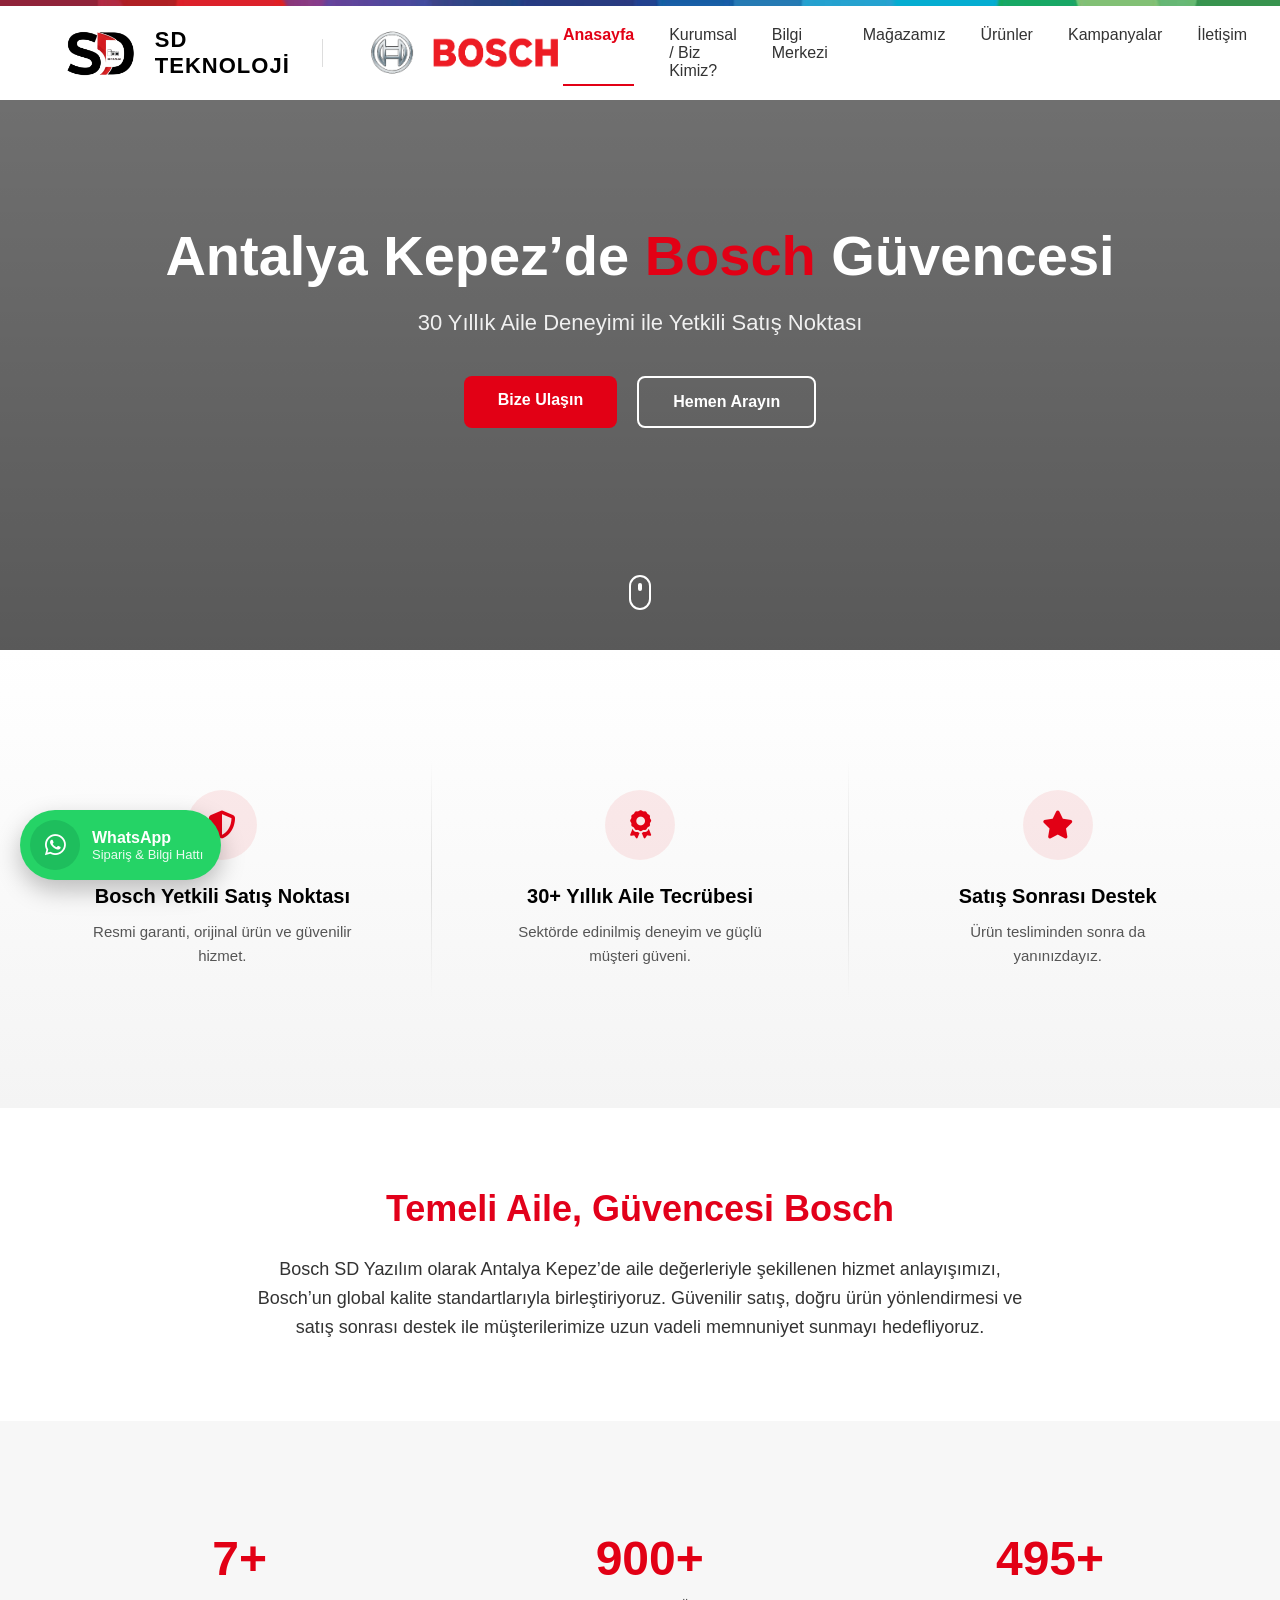
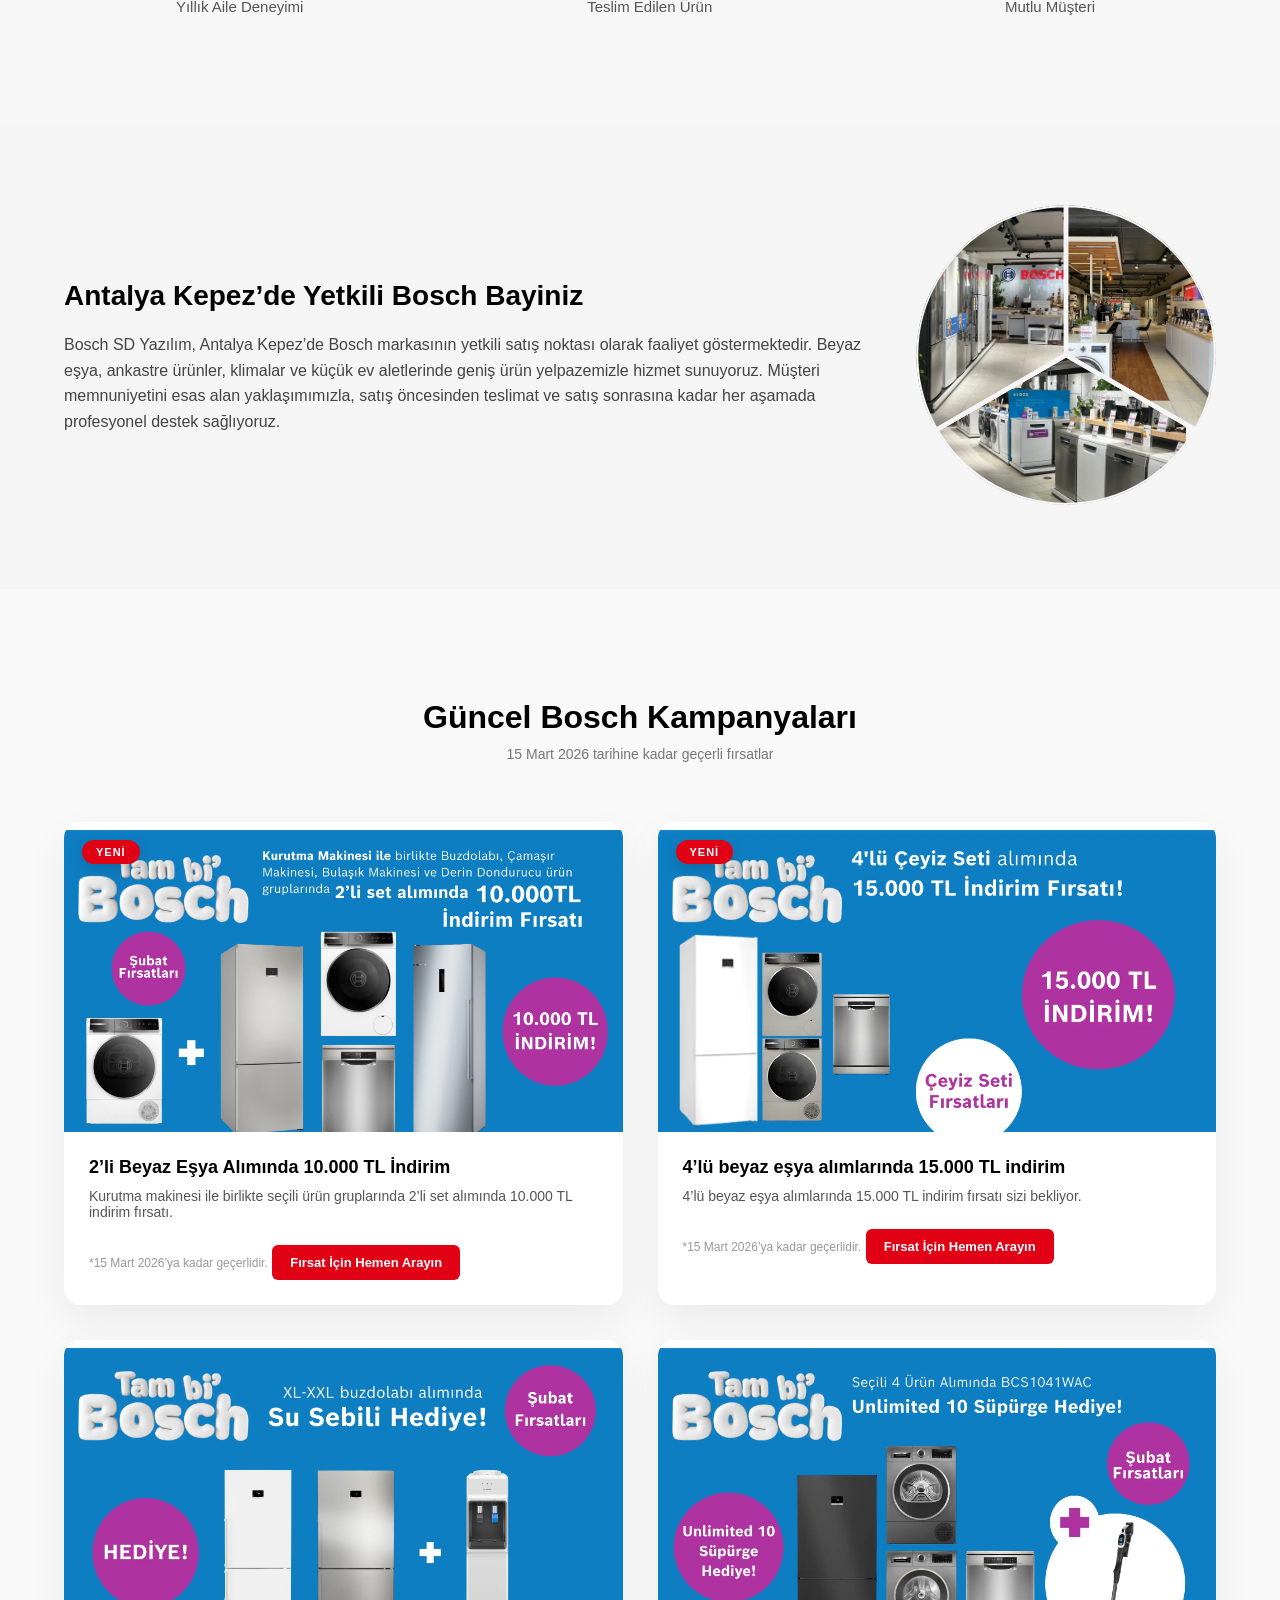
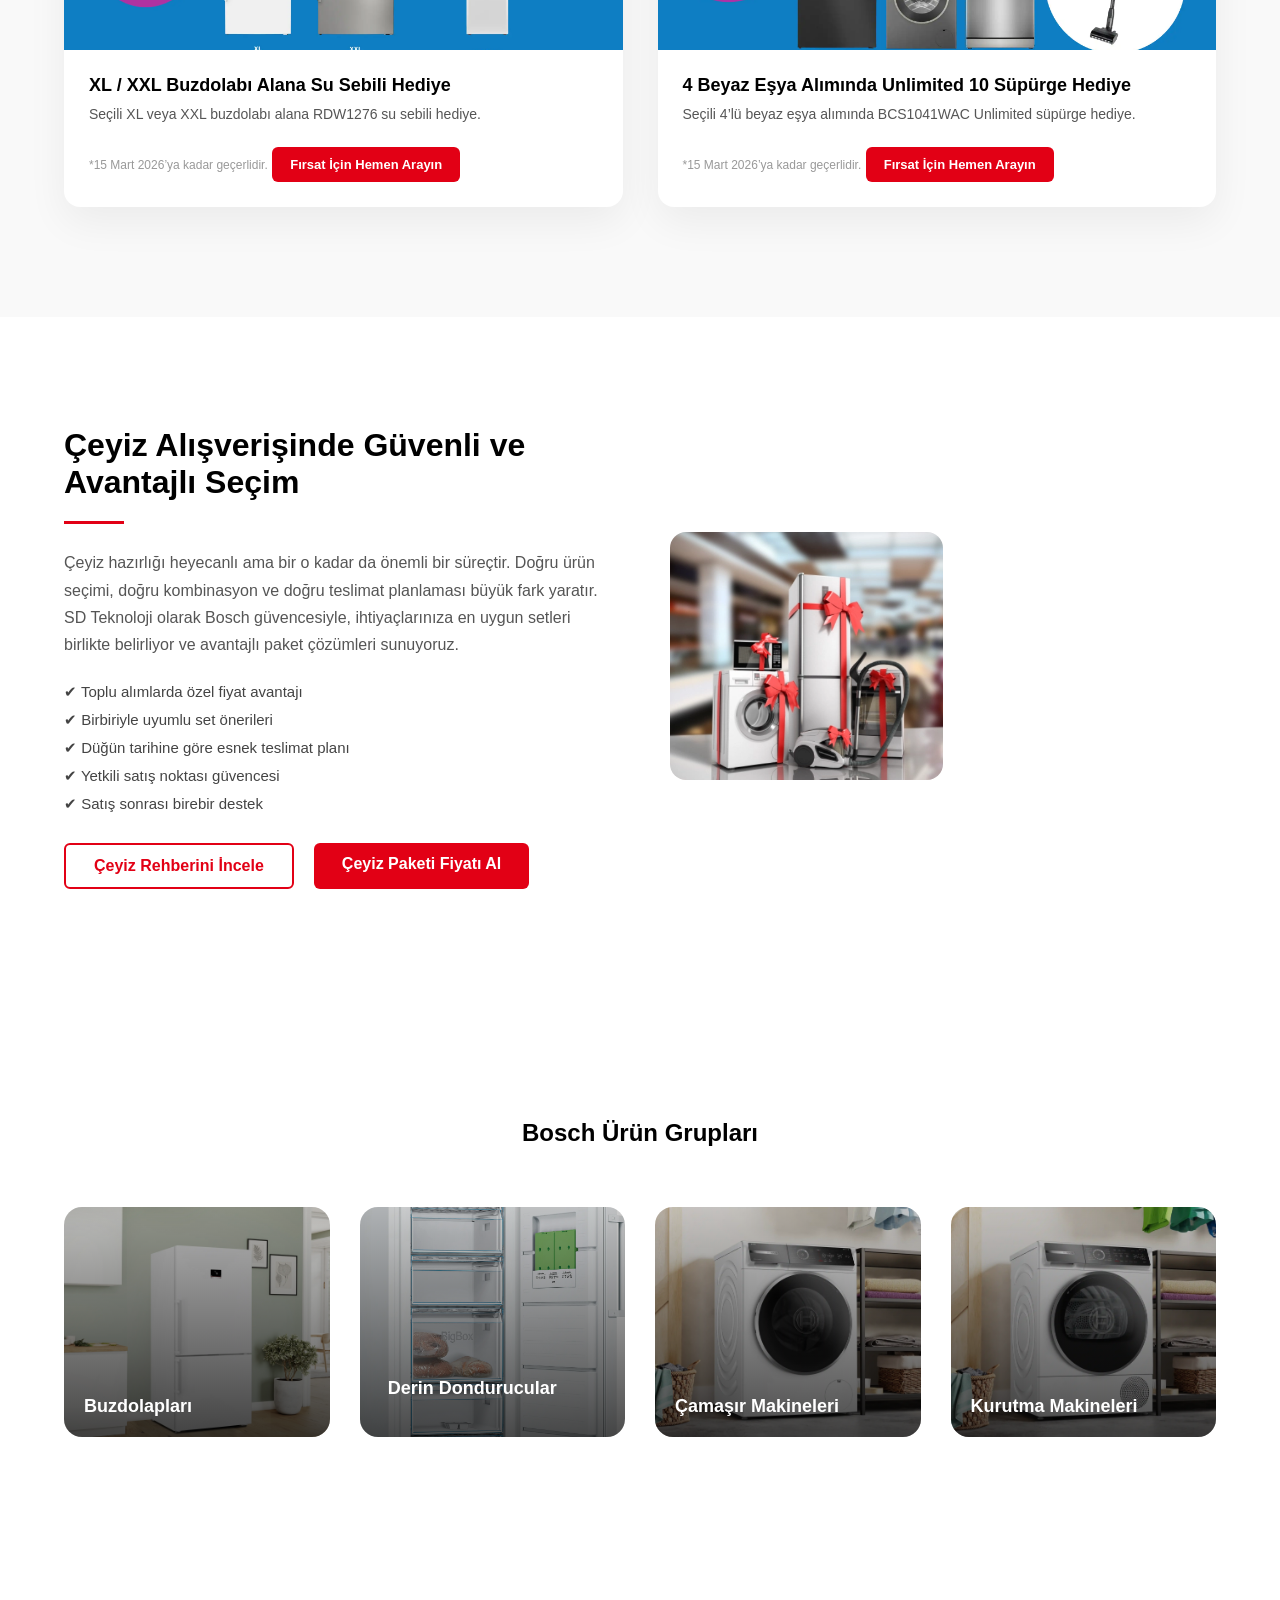
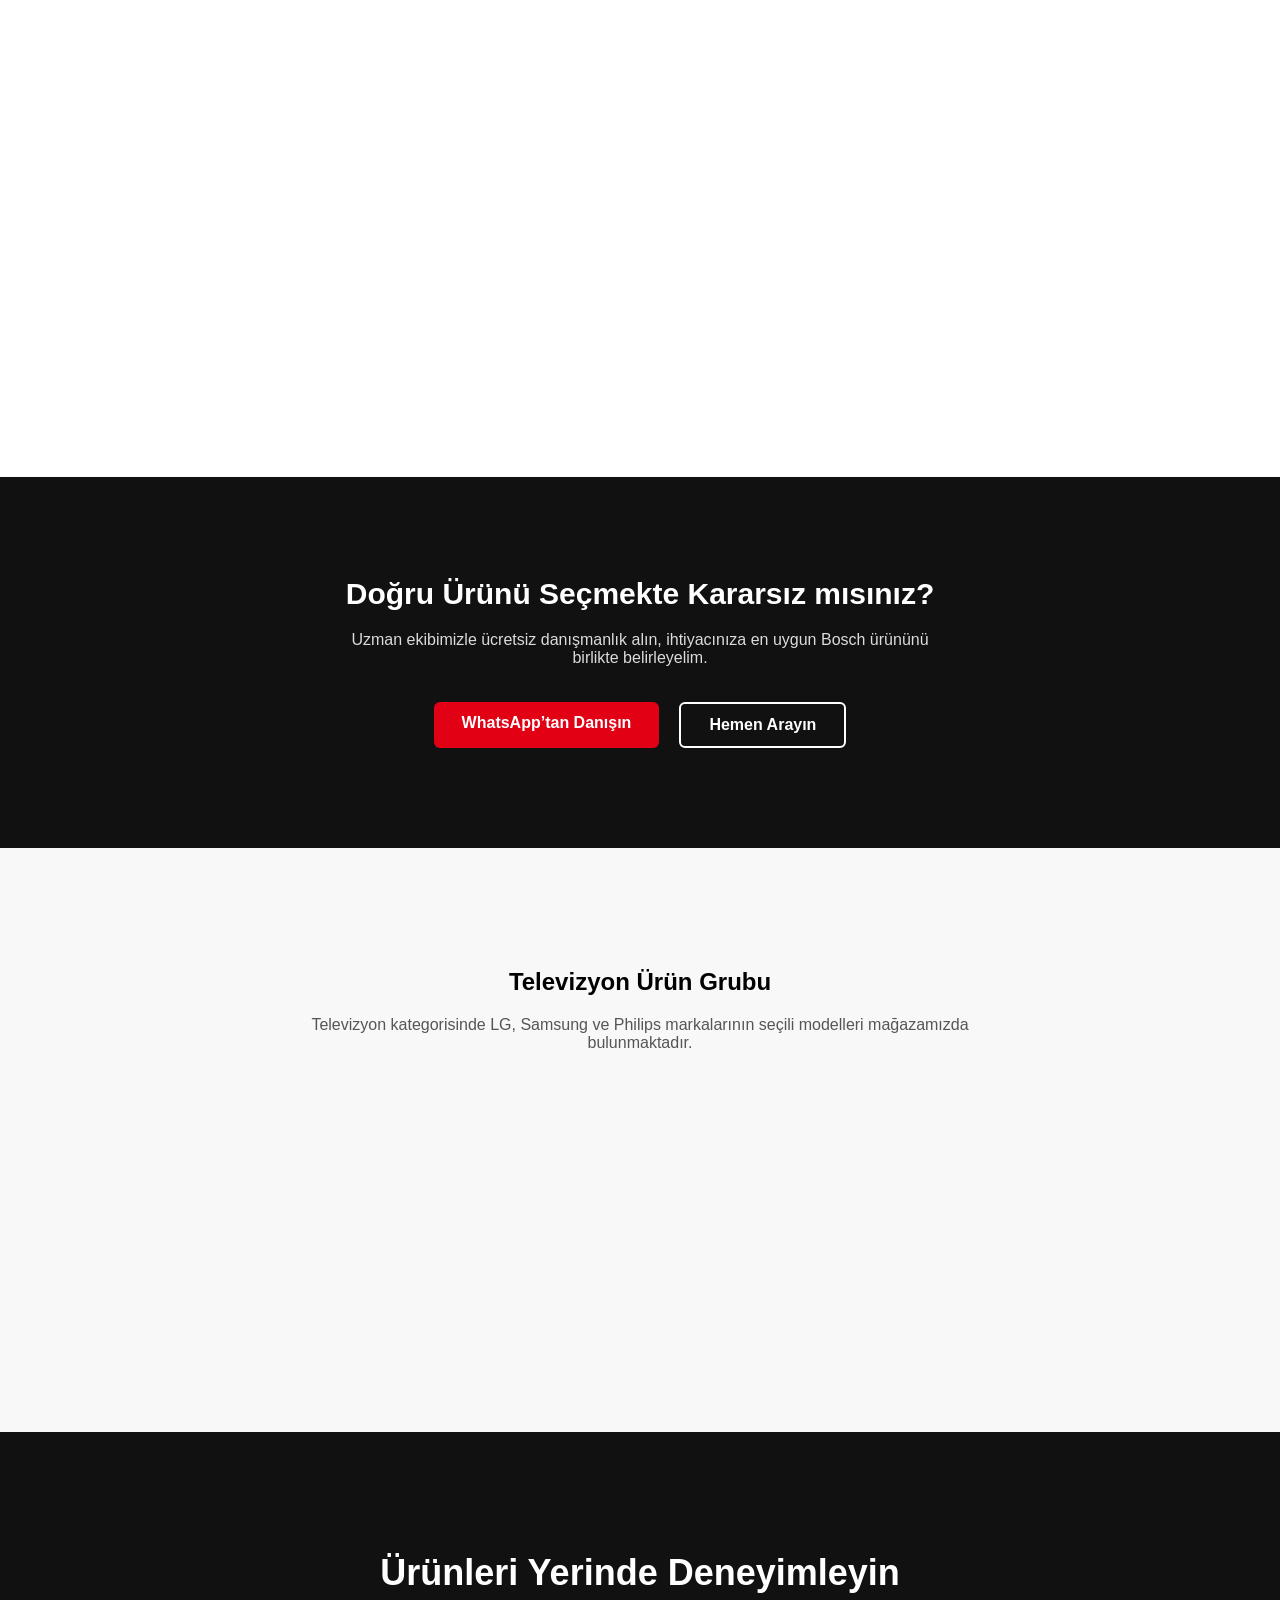
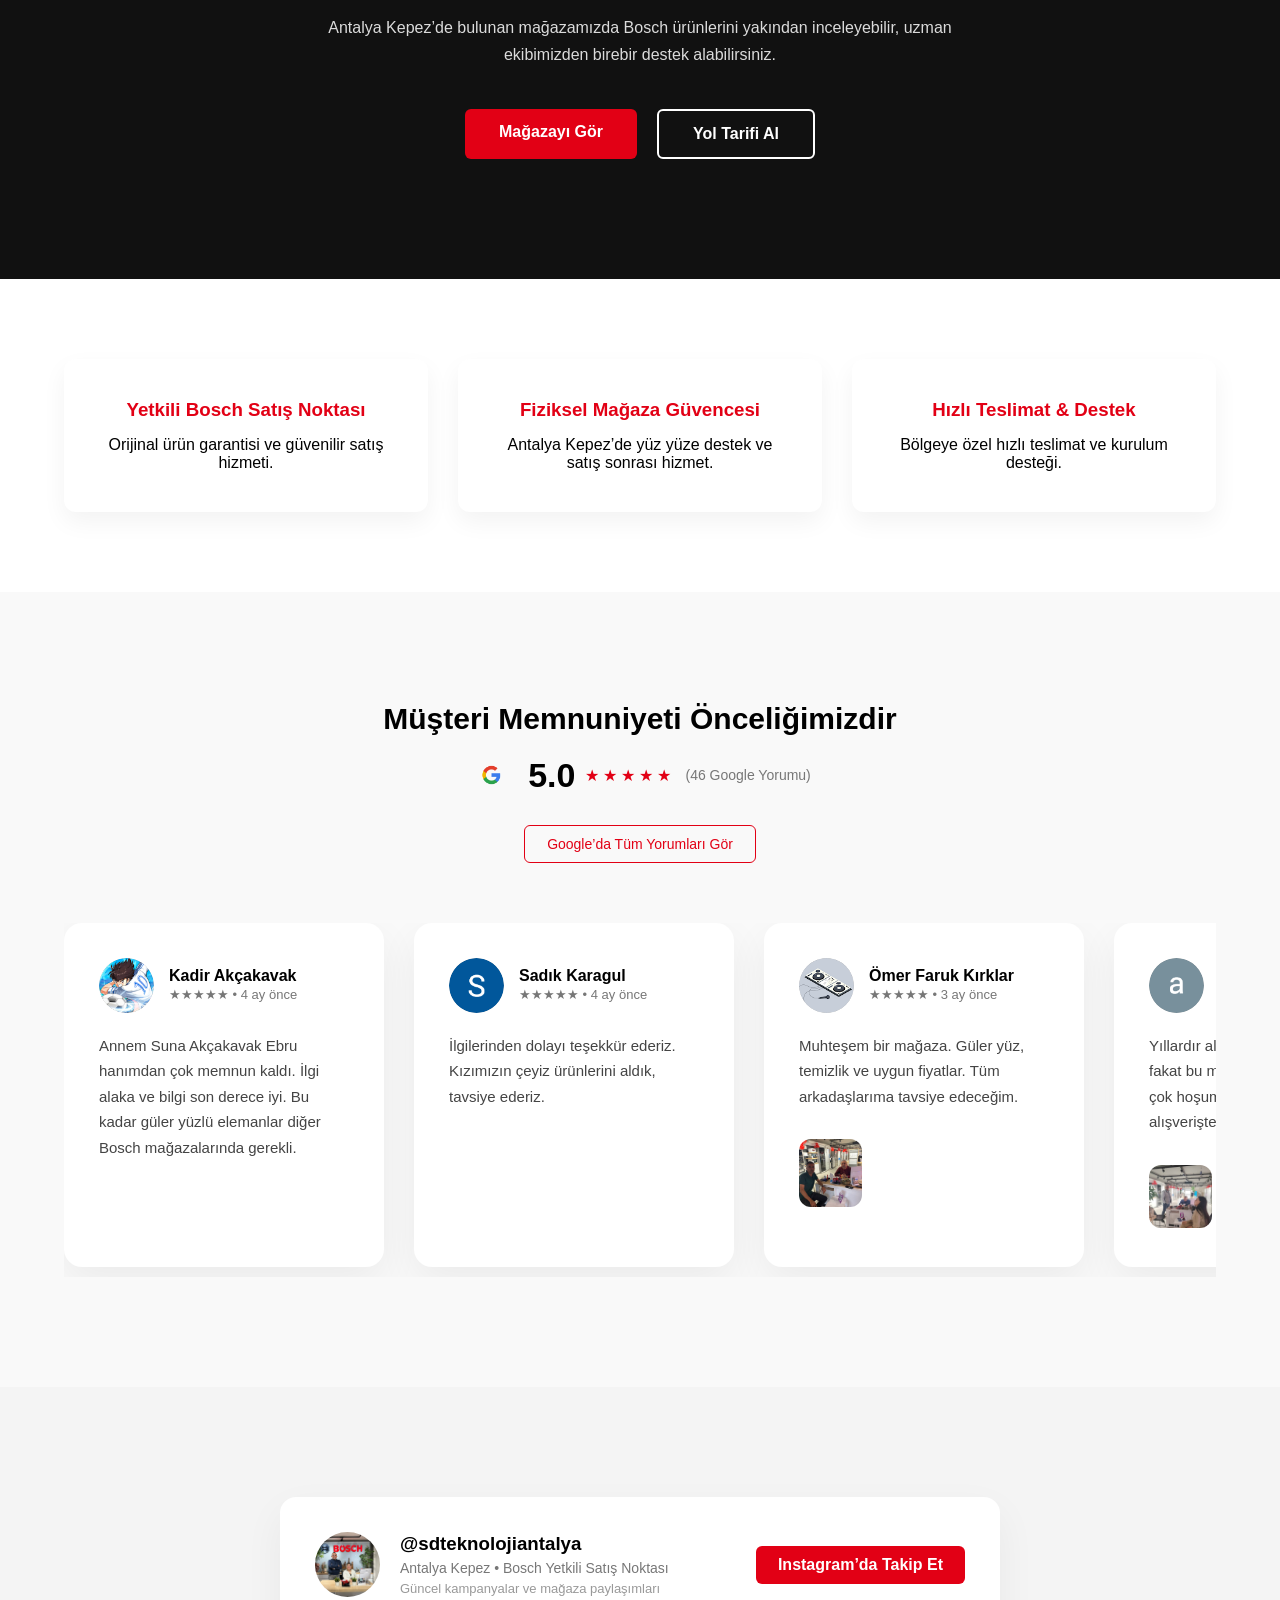
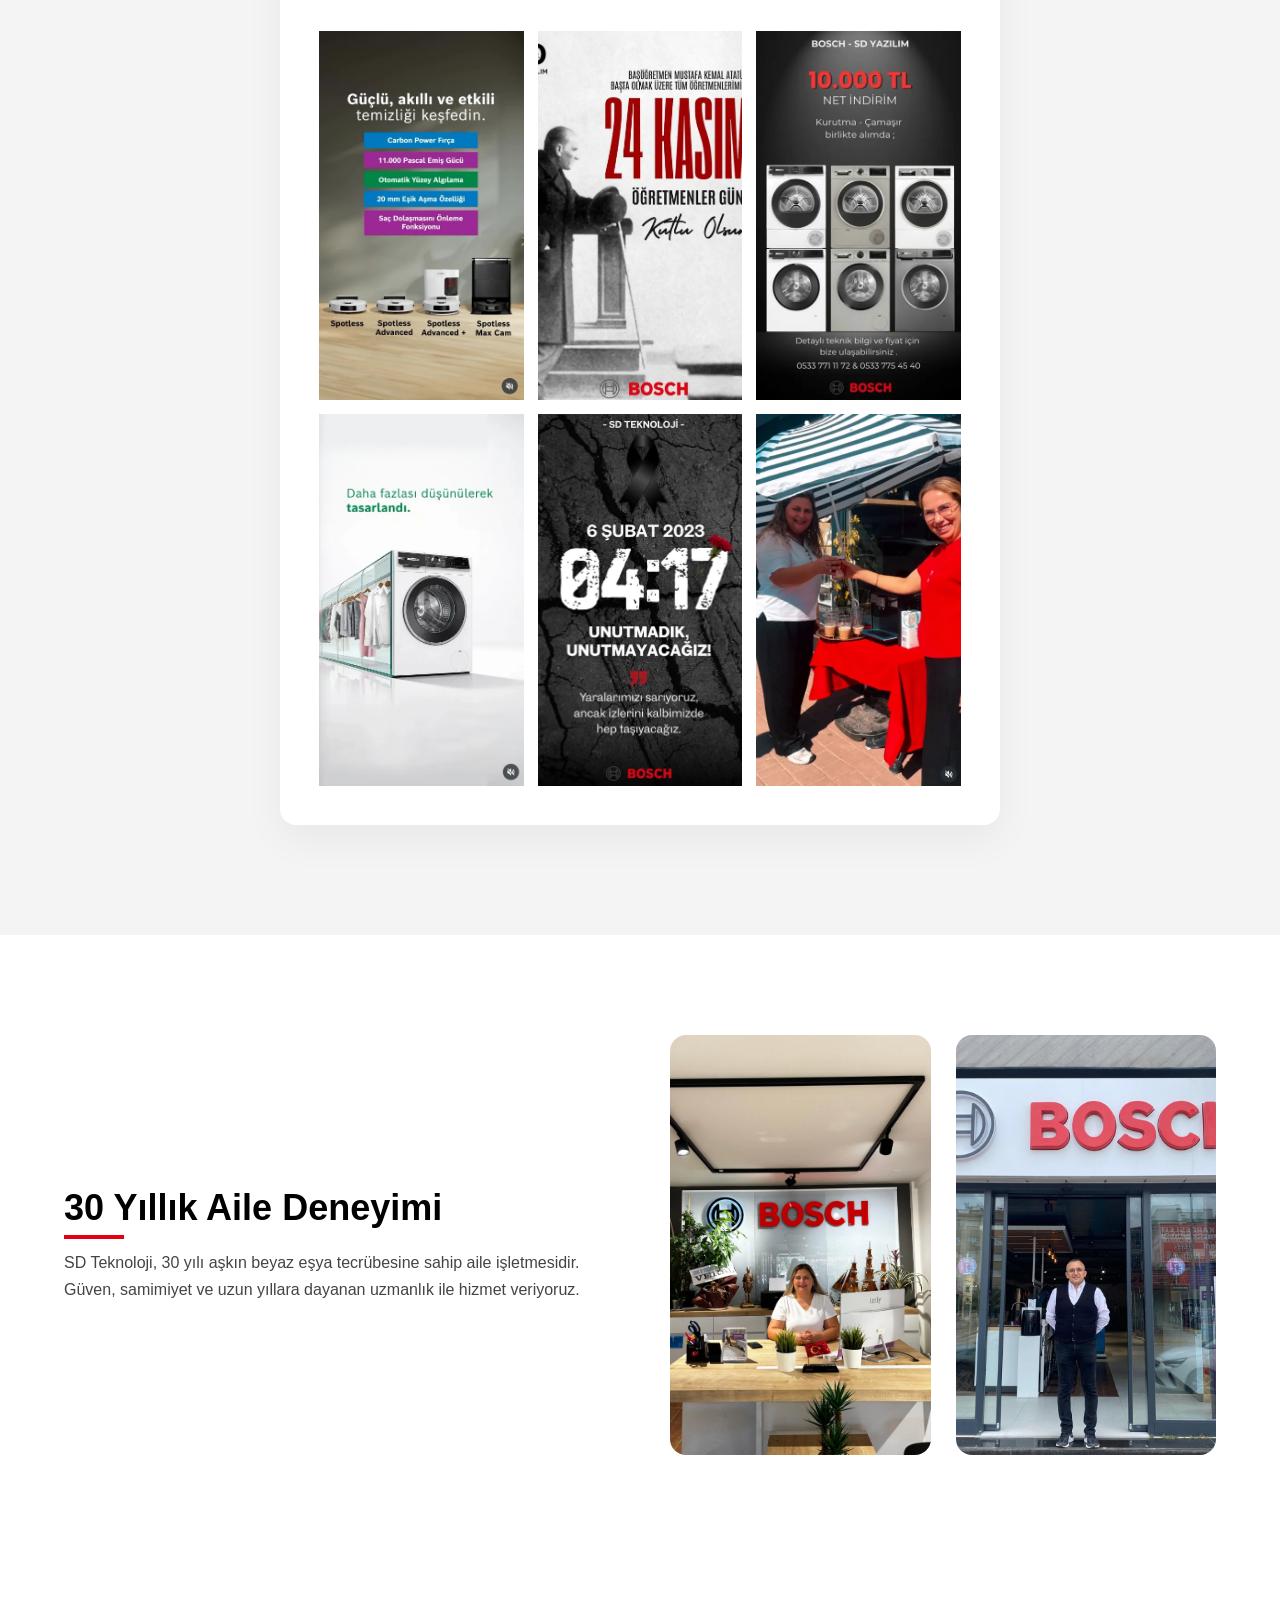
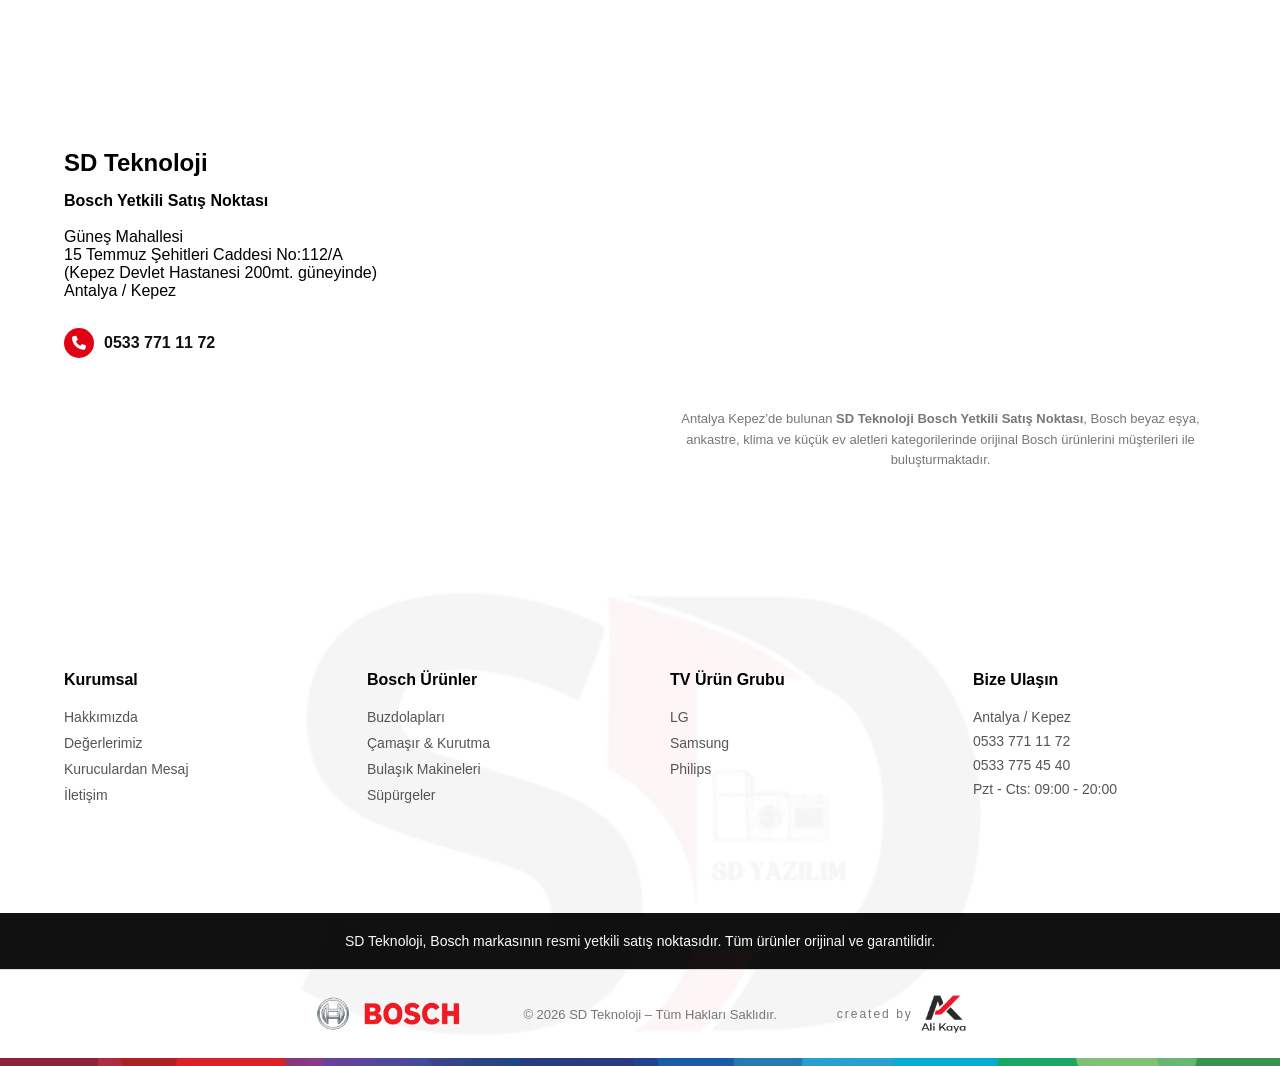
==== commit cc0aa9a7: "kampwebp" ====
--- a/index.html
+++ b/index.html
@@ -421,7 +421,7 @@
             <!-- Kampanya 1 -->
             <div class="campaign-card">
                 <span class="campaign-badge">YENİ</span>
-                <img src="images/kampanyalar/kampanya1.jpg" alt="2’li Beyaz Eşya 10.000 TL İndirim">
+                <img src="images/kampanyalar/kampanya1.webp" alt="2’li Beyaz Eşya 10.000 TL İndirim">
                 <div class="campaign-content">
                     <h3>2’li Beyaz Eşya Alımında 10.000 TL İndirim</h3>
                     <p>Kurutma makinesi ile birlikte seçili ürün gruplarında 2’li set alımında 10.000 TL indirim fırsatı.</p>
@@ -435,7 +435,7 @@
             <!-- Kampanya 2 -->
             <div class="campaign-card">
                 <span class="campaign-badge">YENİ</span>
-                <img src="images/kampanyalar/kampanya2.png" alt="3 Beyaz Eşya Alımına Solo Bulaşık Makinesi">
+                <img src="images/kampanyalar/kampanya2.webp" alt="3 Beyaz Eşya Alımına Solo Bulaşık Makinesi">
                 <div class="campaign-content">
                     <h3>4’lü beyaz eşya alımlarında 15.000 TL indirim</h3>
                     <p>4’lü beyaz eşya alımlarında 15.000 TL indirim fırsatı sizi bekliyor.</p>
@@ -449,7 +449,7 @@
             <!-- Kampanya 3 -->
             <div class="campaign-card">
                 
-                <img src="images/kampanyalar/kampanya3.jpg" alt="XL Buzdolabı Alana Su Sebili">
+                <img src="images/kampanyalar/kampanya3.webp" alt="XL Buzdolabı Alana Su Sebili">
                 <div class="campaign-content">
                     <h3>XL / XXL Buzdolabı Alana Su Sebili Hediye</h3>
                     <p>Seçili XL veya XXL buzdolabı alana RDW1276 su sebili hediye.</p>
@@ -463,7 +463,7 @@
             <!-- Kampanya 4 -->
             <div class="campaign-card">
                 
-                <img src="images/kampanyalar/kampanya4.jpg" alt="4 Beyaz Eşya Alımında Süpürge Hediye">
+                <img src="images/kampanyalar/kampanya4.webp" alt="4 Beyaz Eşya Alımında Süpürge Hediye">
                 <div class="campaign-content">
                     <h3>4 Beyaz Eşya Alımında Unlimited 10 Süpürge Hediye</h3>
                     <p>Seçili 4’lü beyaz eşya alımında BCS1041WAC Unlimited süpürge hediye.</p>
@@ -514,7 +514,7 @@
         </div>
 
         <div class="dowry-image">
-            <img src="images/ceyiz.jpg" alt="SD Teknoloji Çeyiz Paketleri">
+            <img src="images/ceyiz.webp" alt="SD Teknoloji Çeyiz Paketleri">
         </div>
 
     </div>
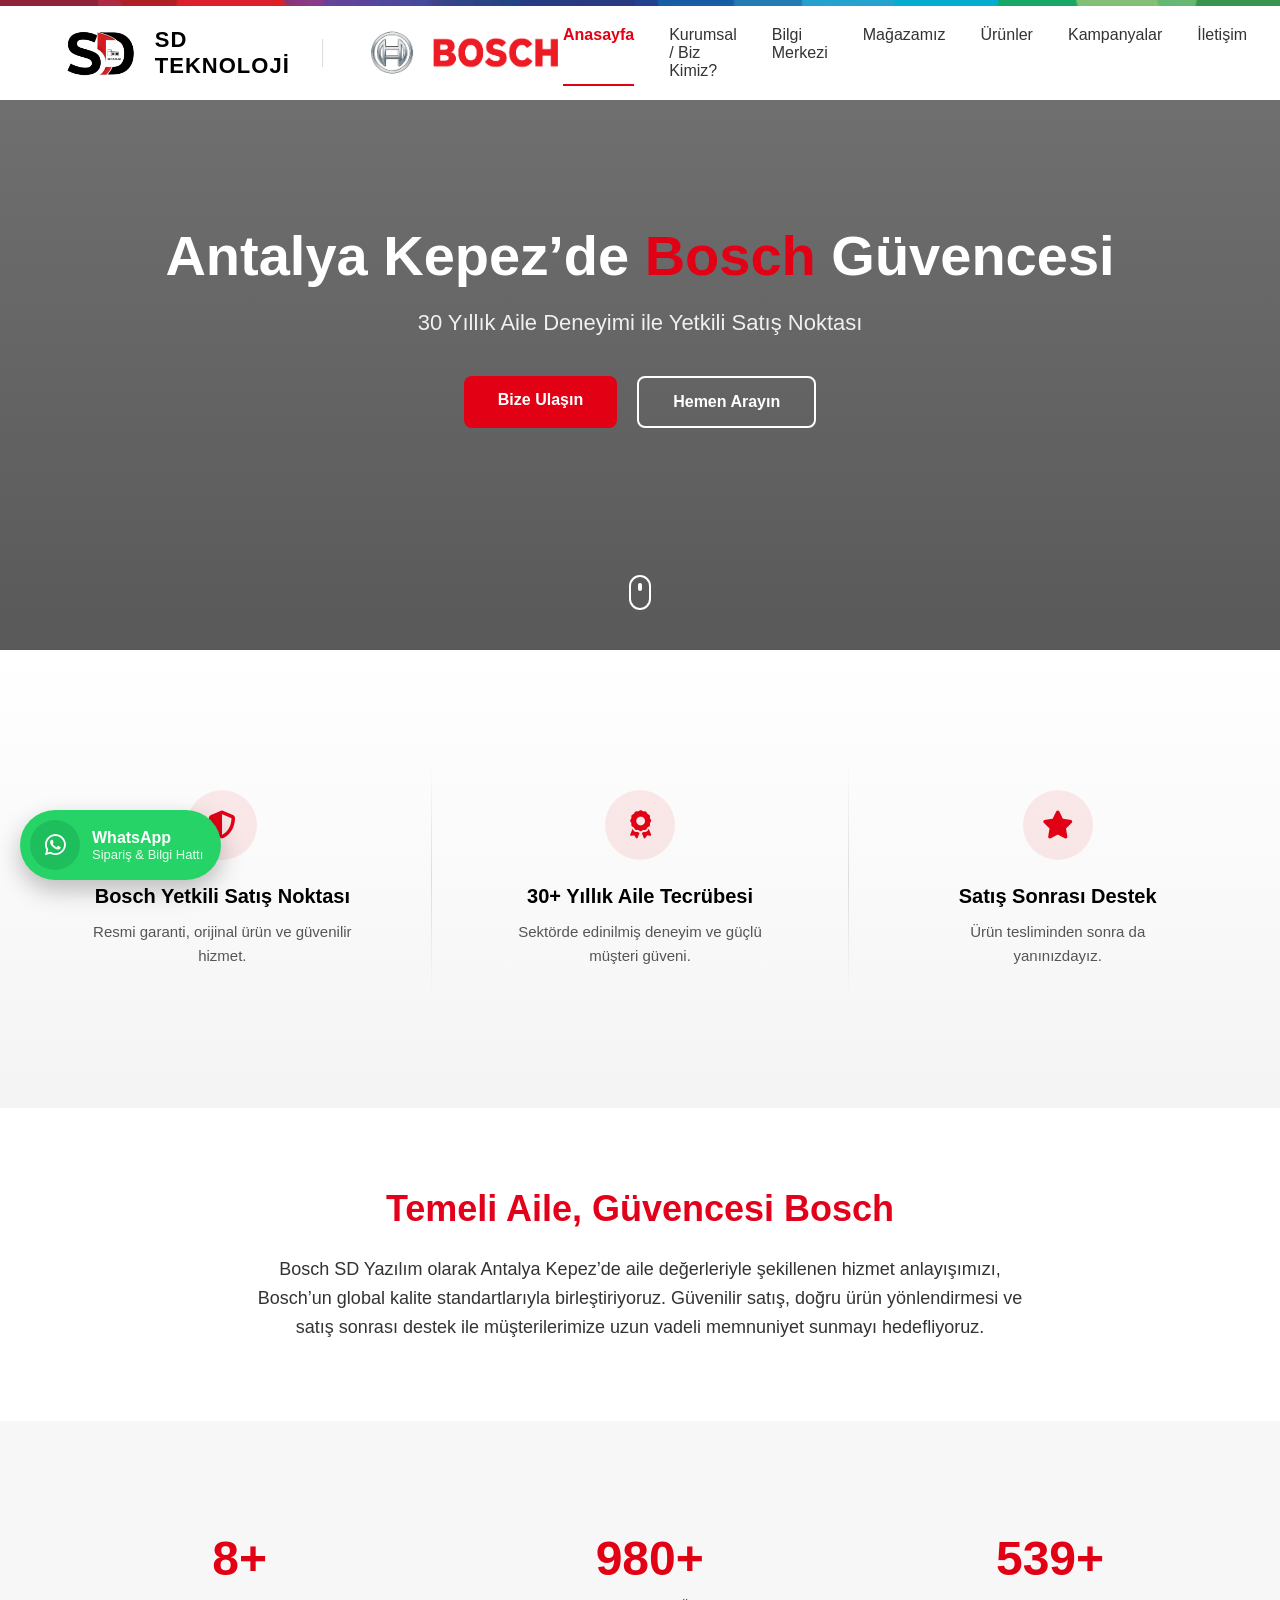
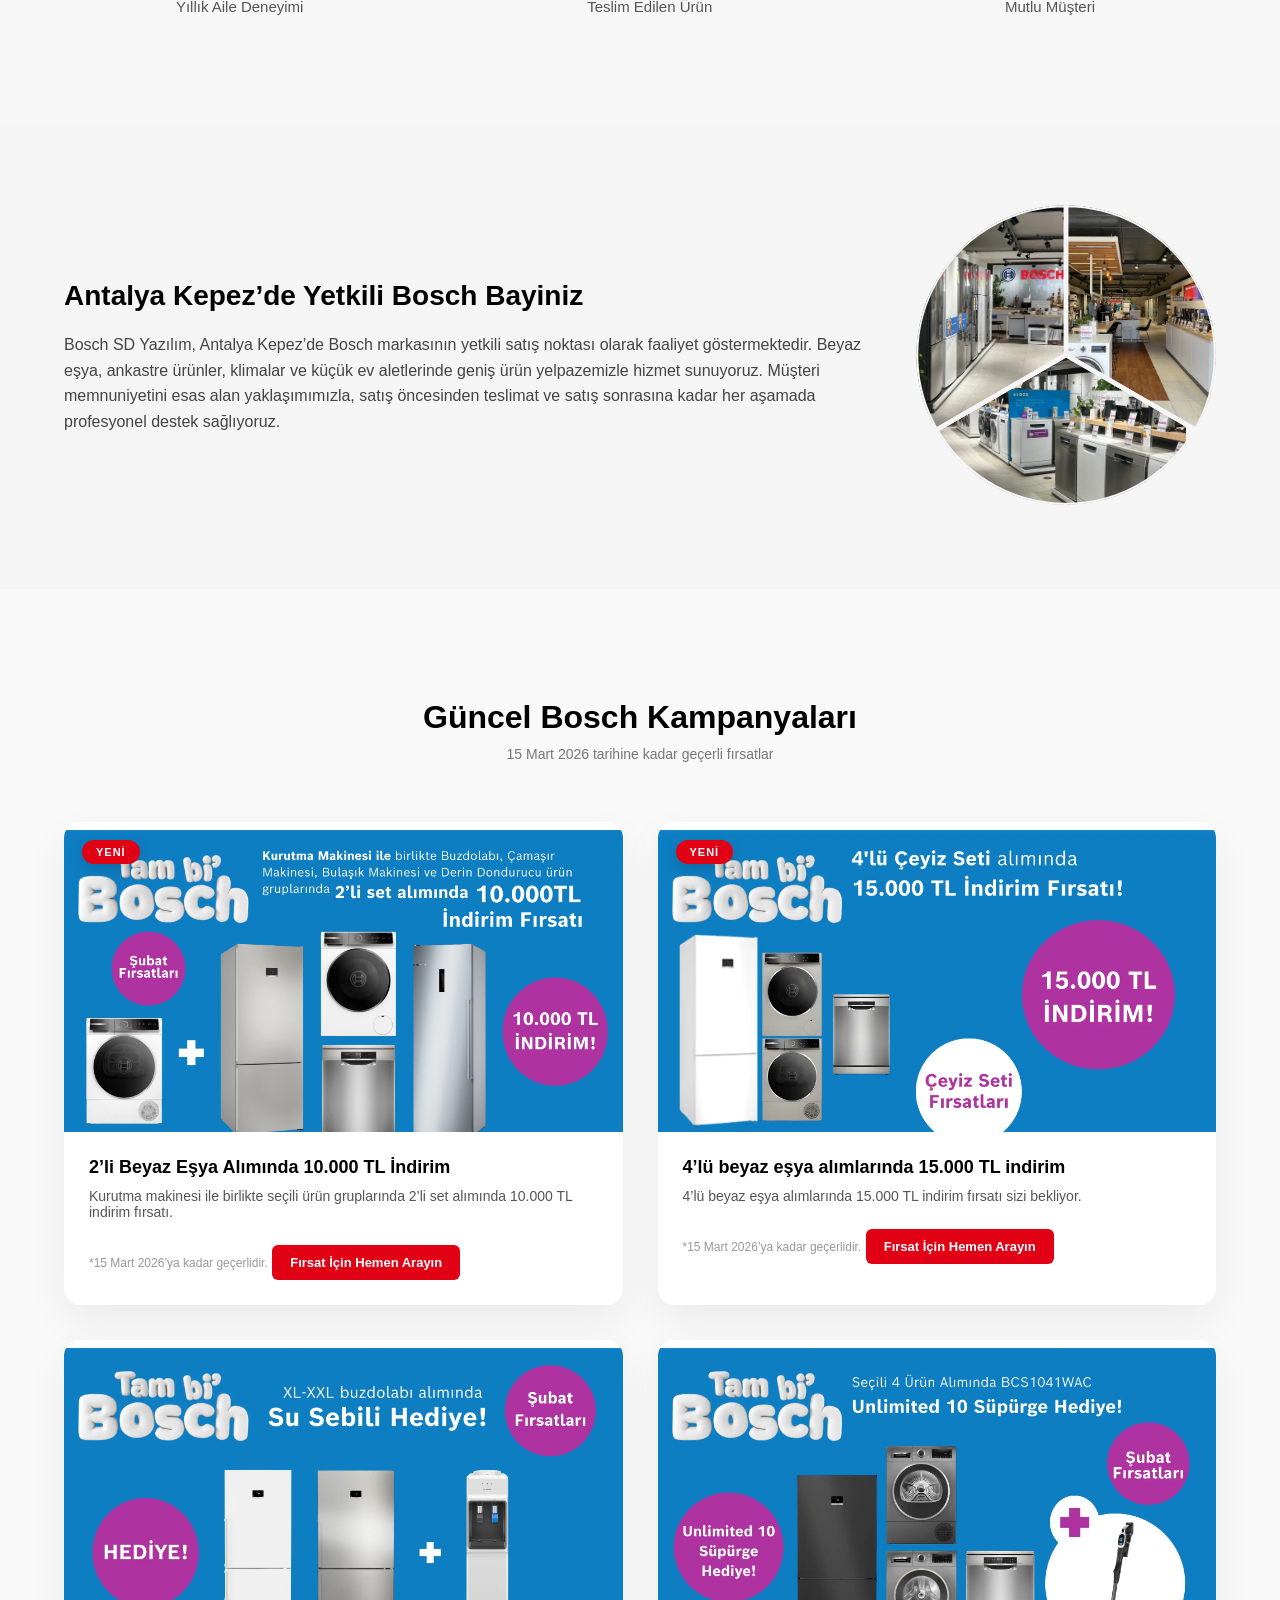
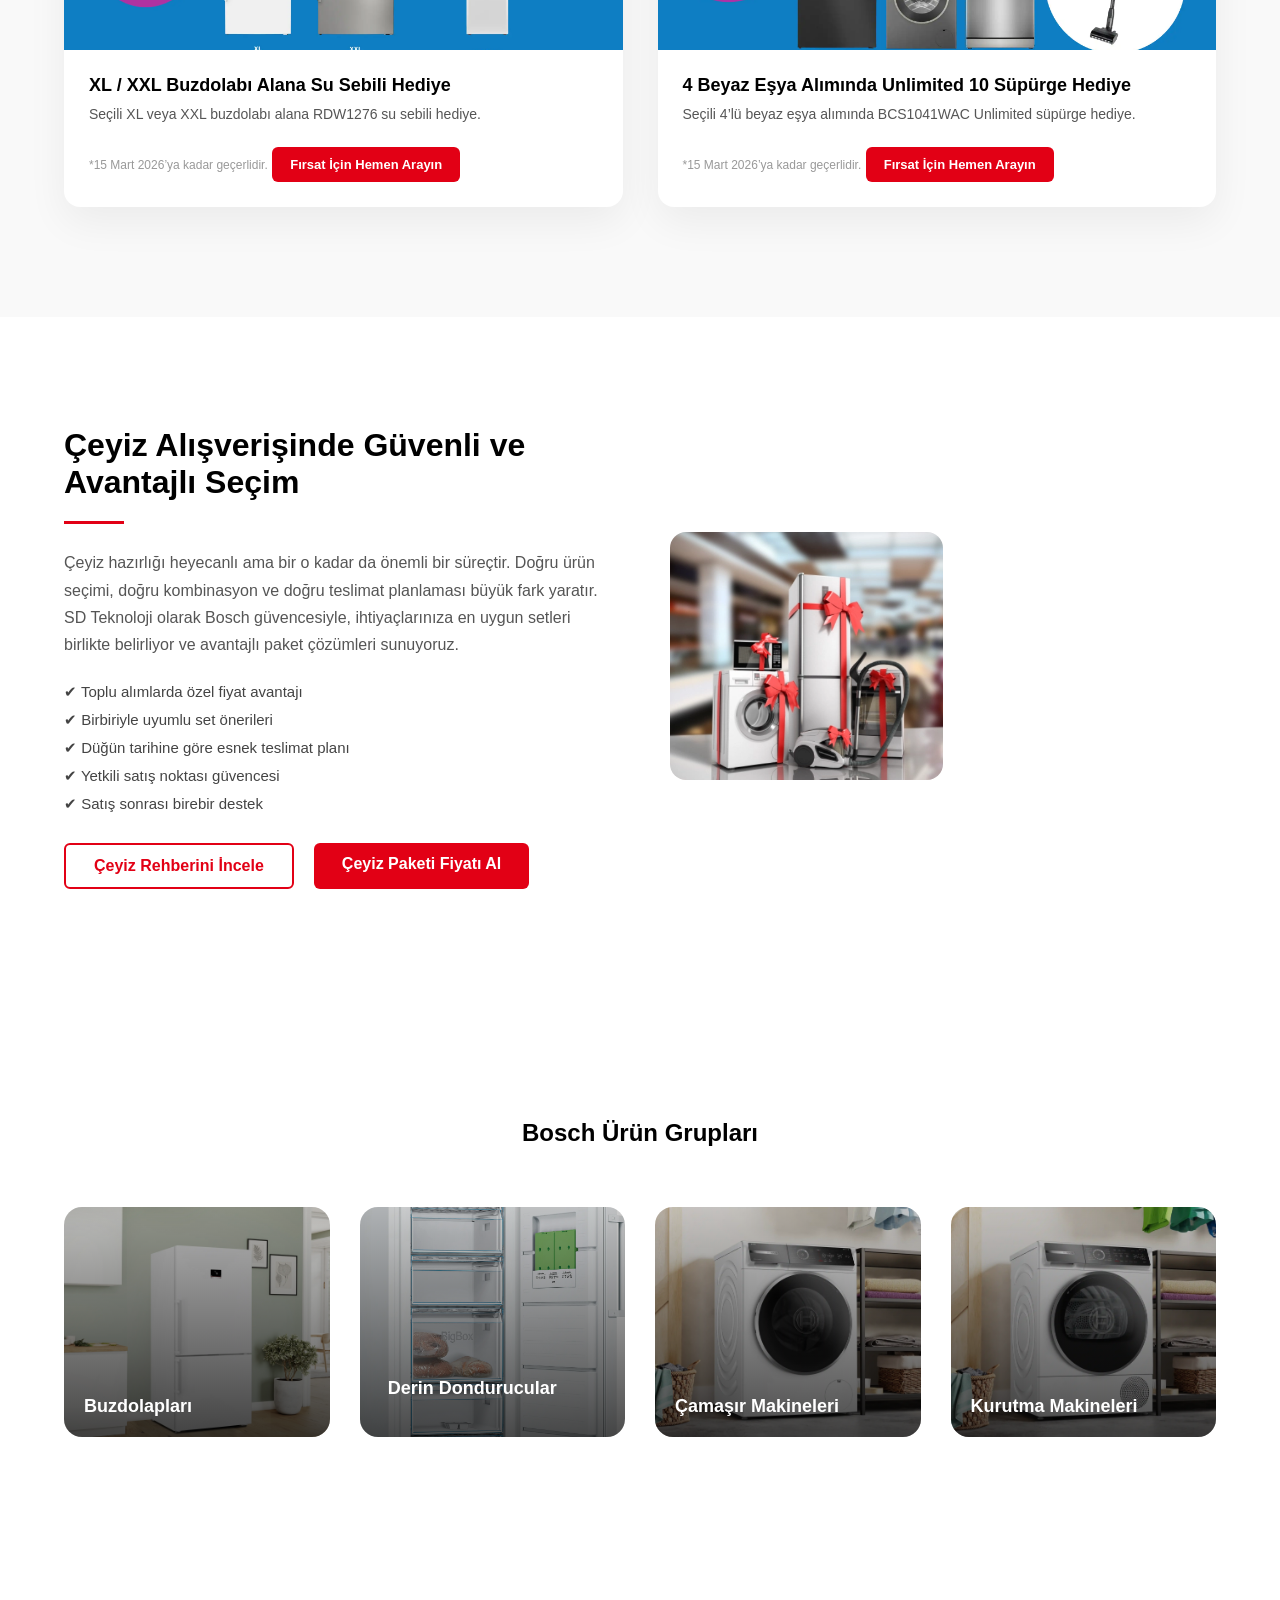
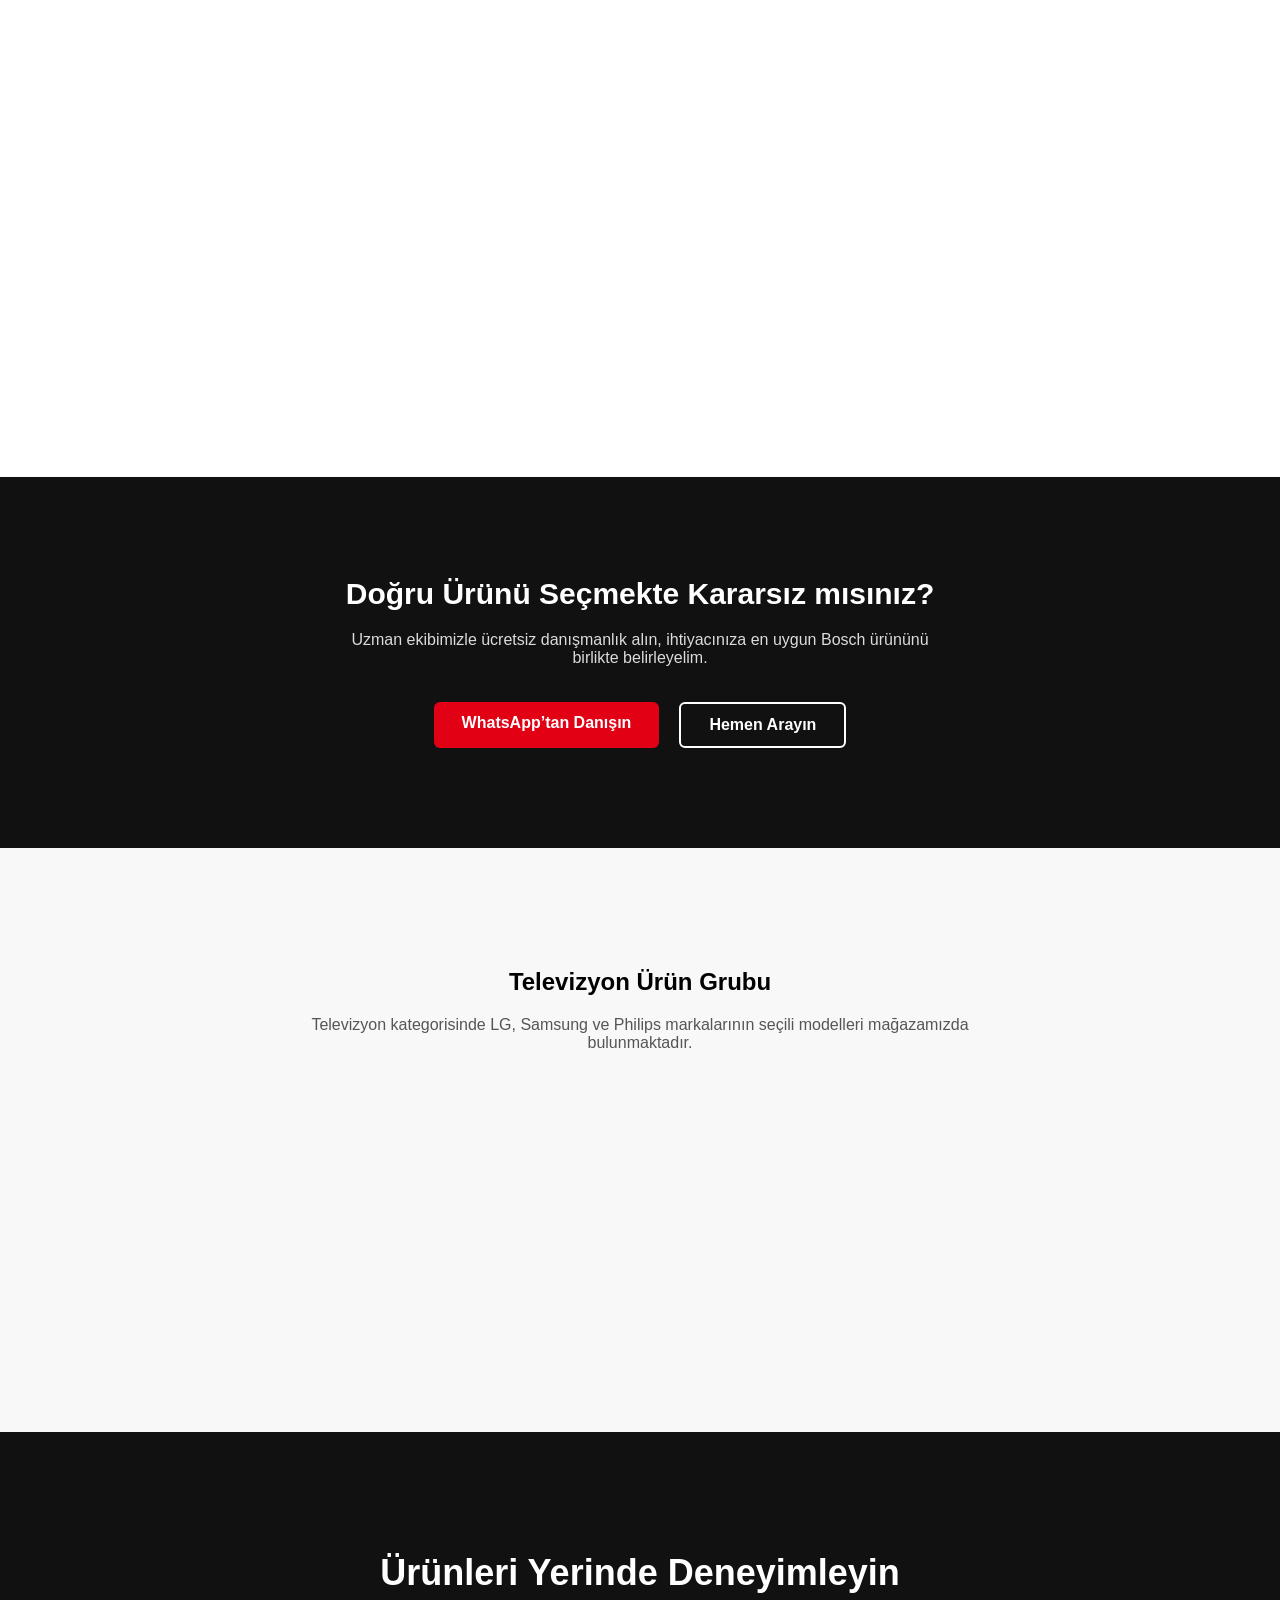
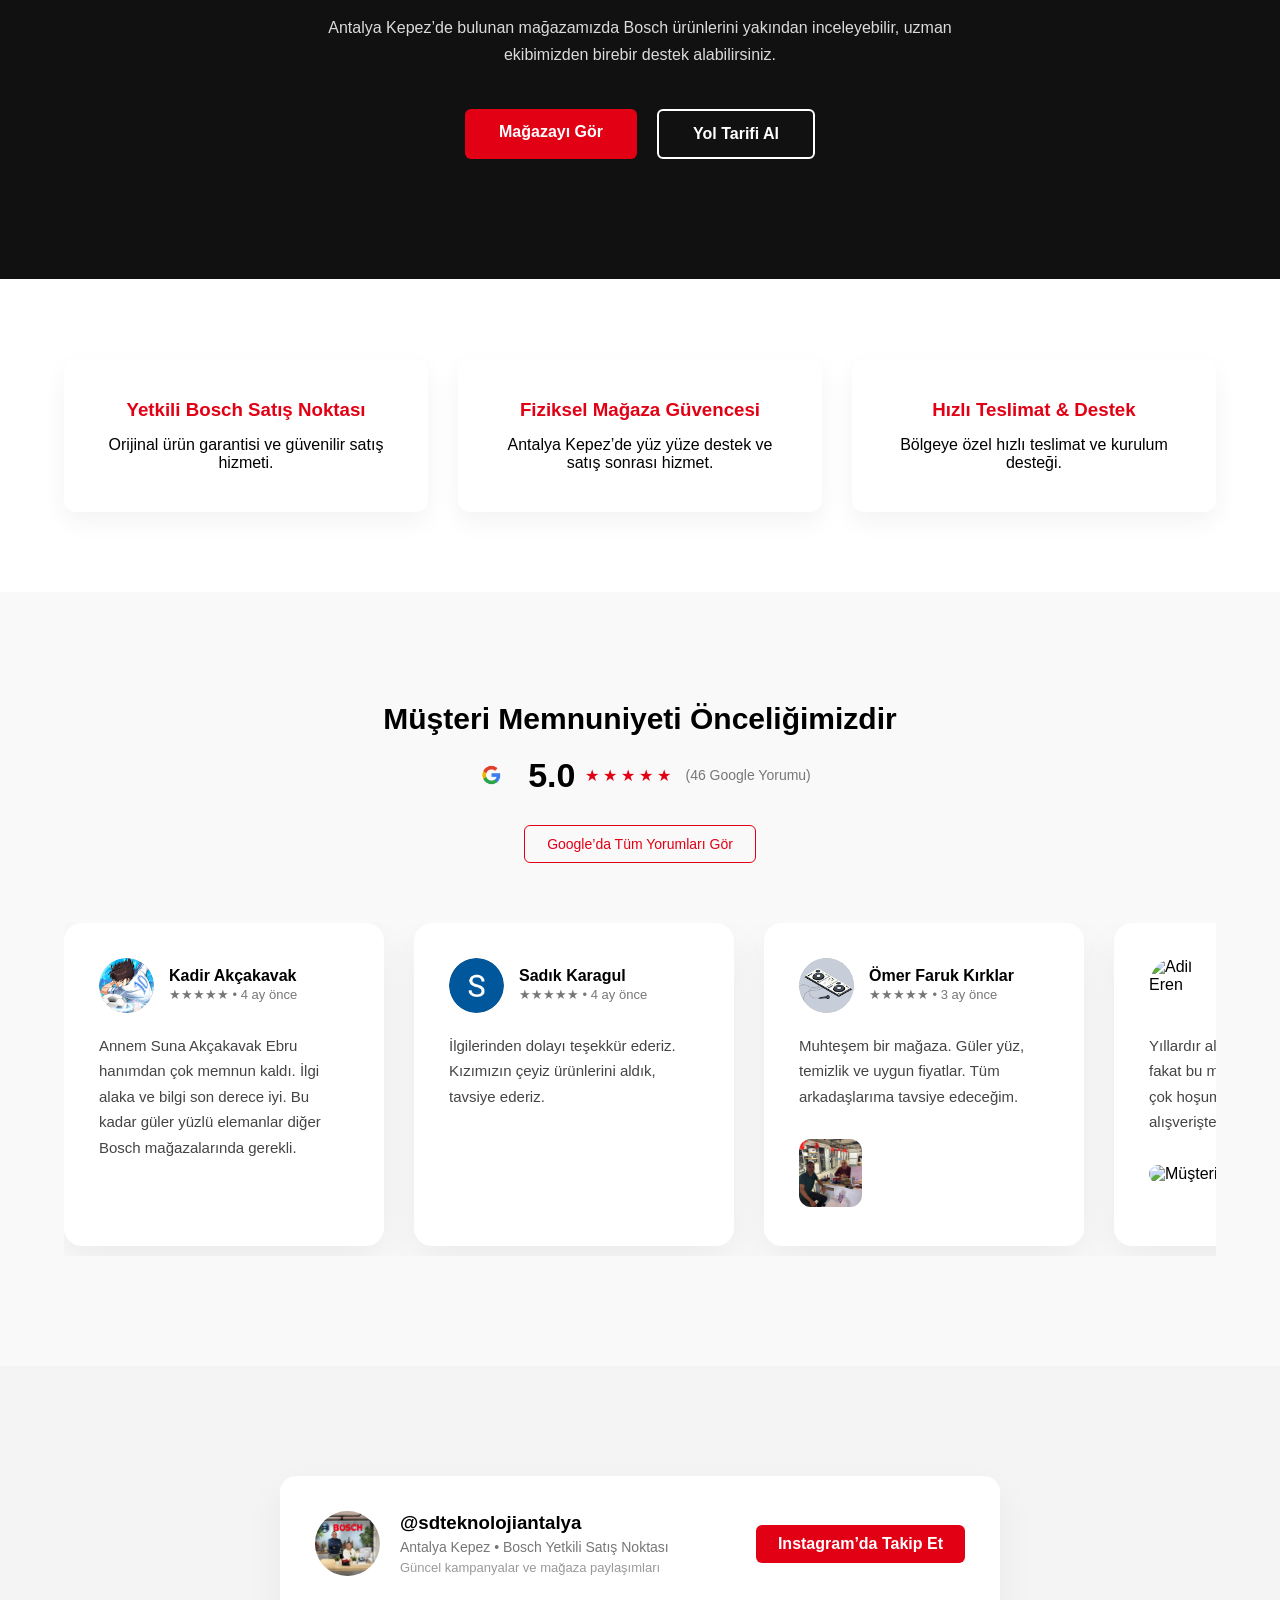
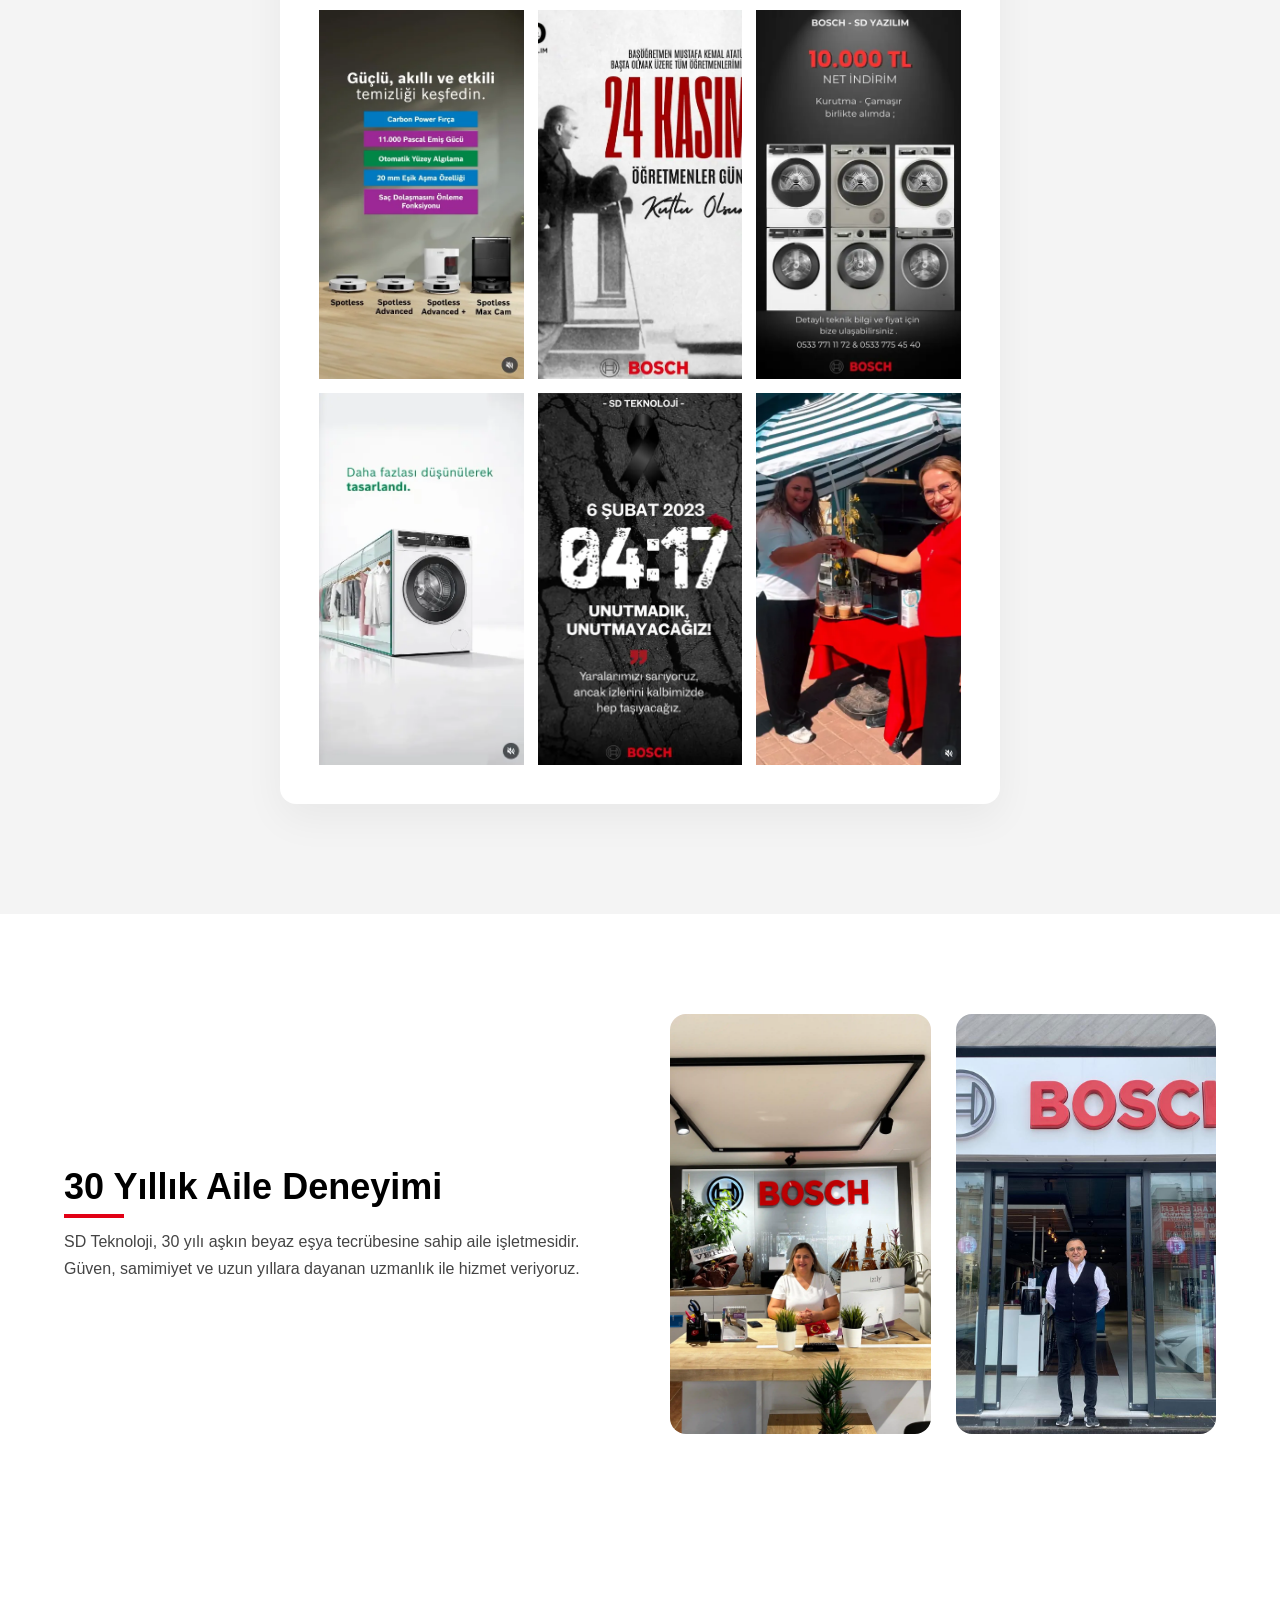
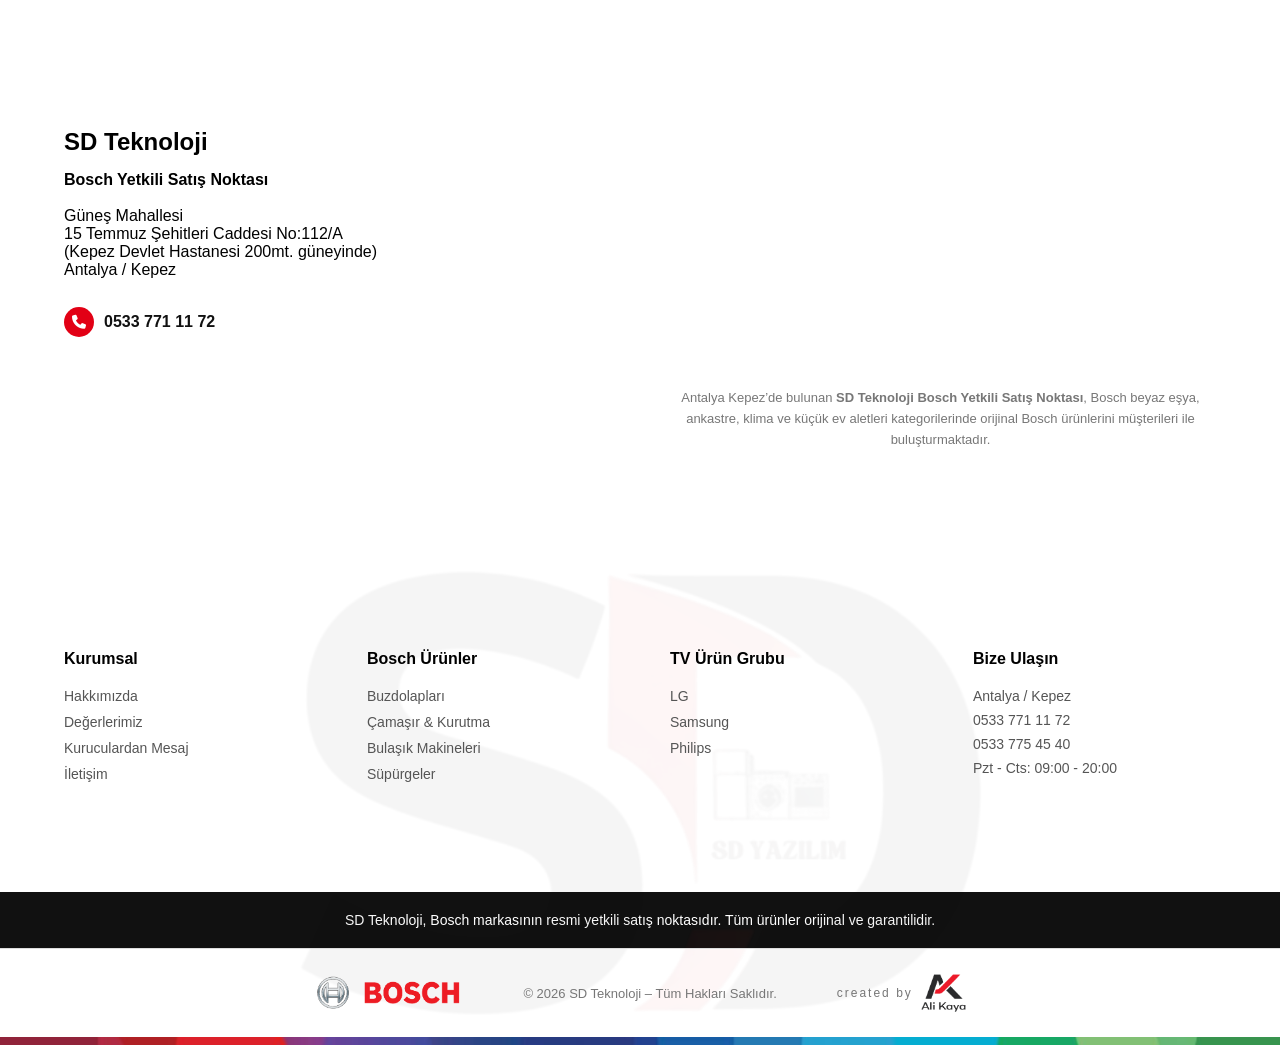
==== commit 89569d12: "magazyrmwebp" ====
--- a/index.html
+++ b/index.html
@@ -828,14 +828,14 @@
                     Tüm arkadaşlarıma tavsiye edeceğim.
                 </p>
                 <div class="review-photo">
-                    <img src="images/reviews/magaza-yorum1.jpg" alt="Mağaza Görseli">
+                    <img src="images/reviews/magaza-yorum1.webp" alt="Mağaza Görseli">
                 </div>
             </div>
 
             <!-- Yorum 4 -->
             <div class="review-card">
                 <div class="review-header">
-                    <img src="images/reviews/adil-eren.jpg" alt="Adil Eren">
+                    <img src="images/reviews/adil-eren.webp" alt="Adil Eren">
                     <div>
                         <h4>Adil Eren</h4>
                         <span>★★★★★ • 3 hafta önce</span>
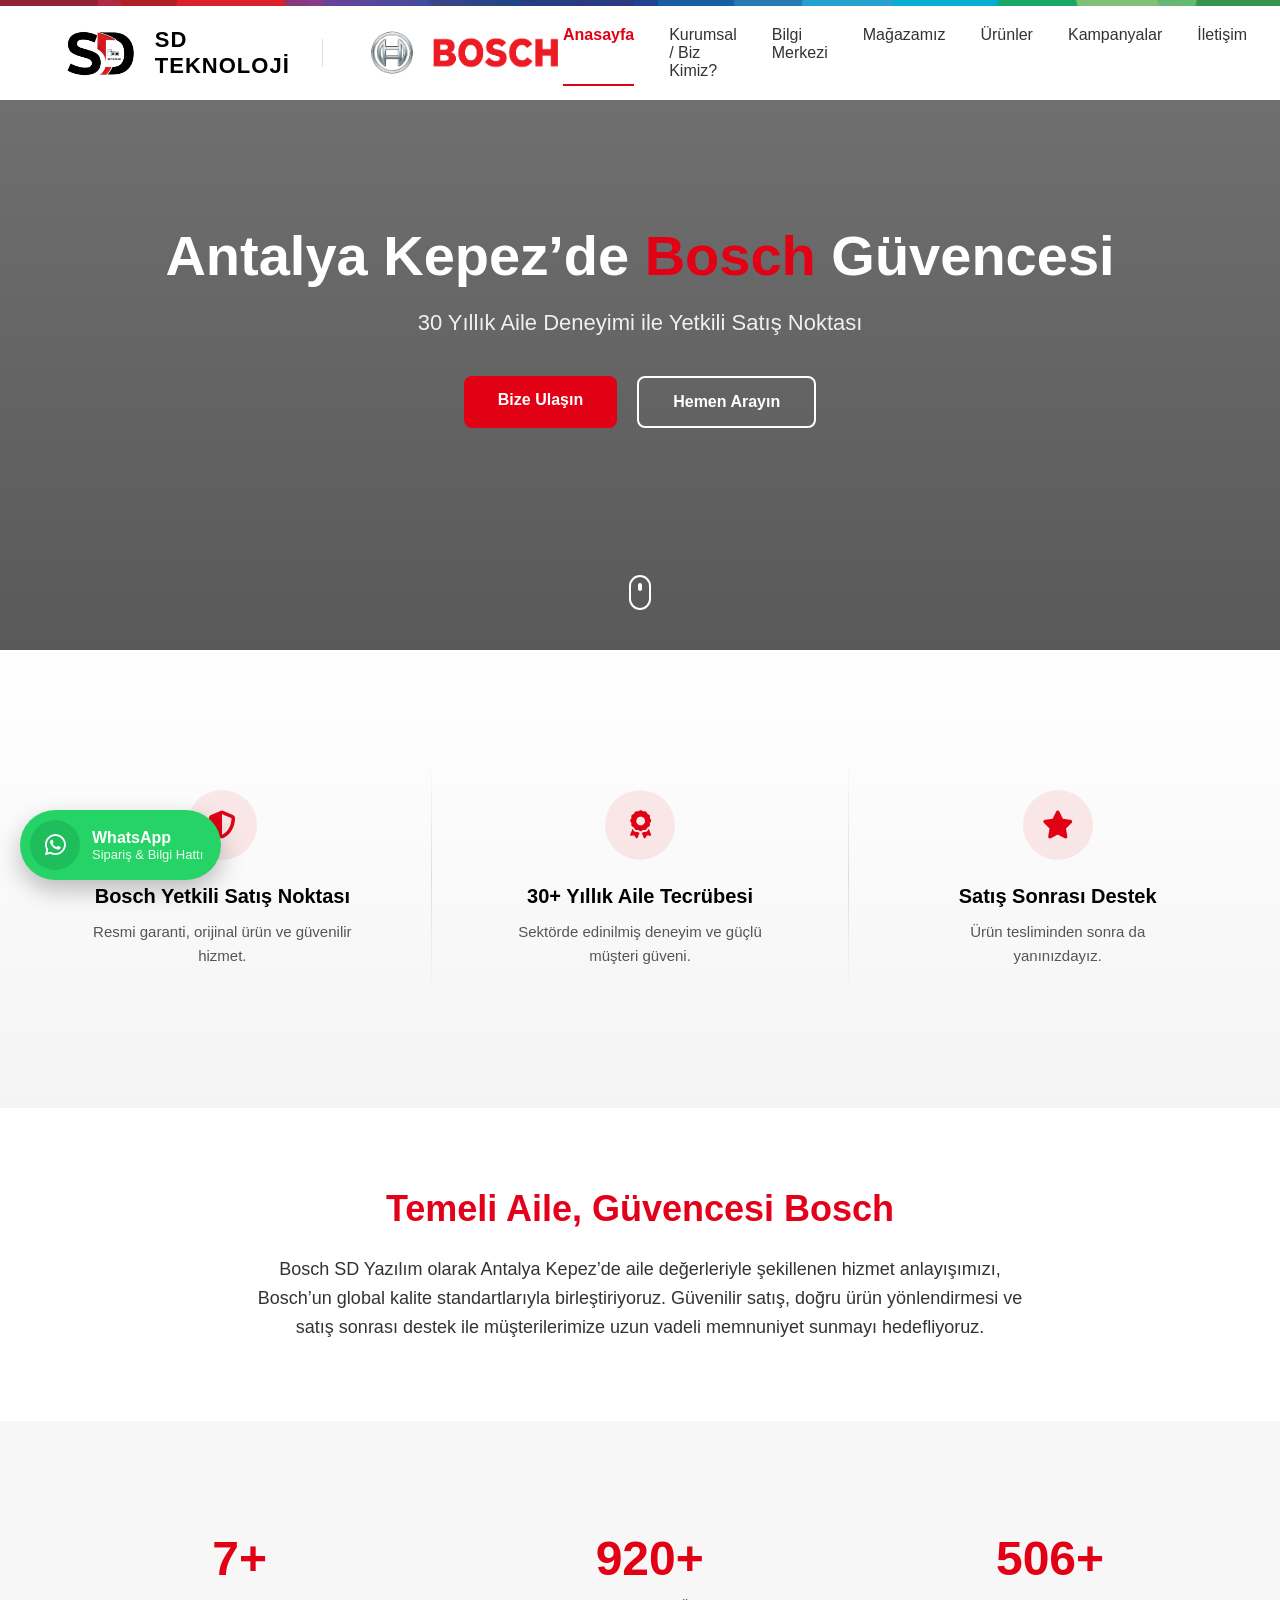
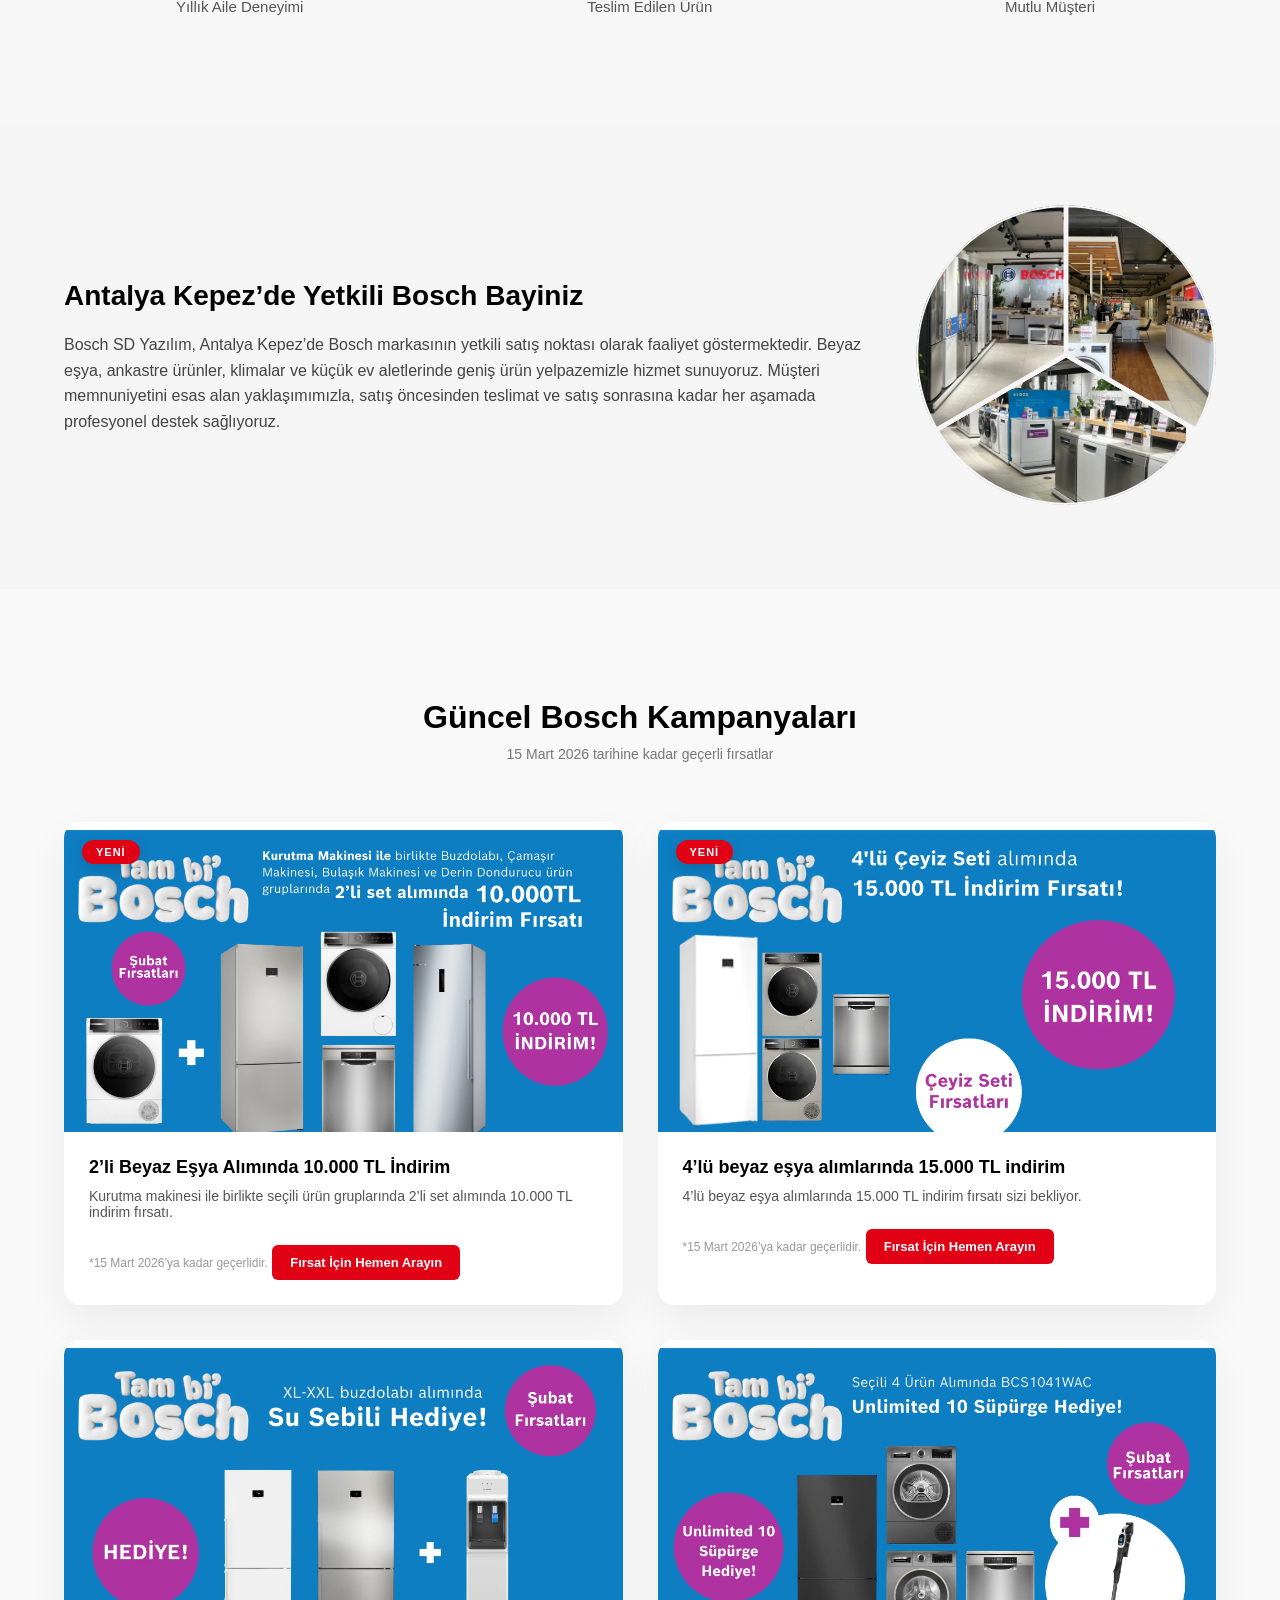
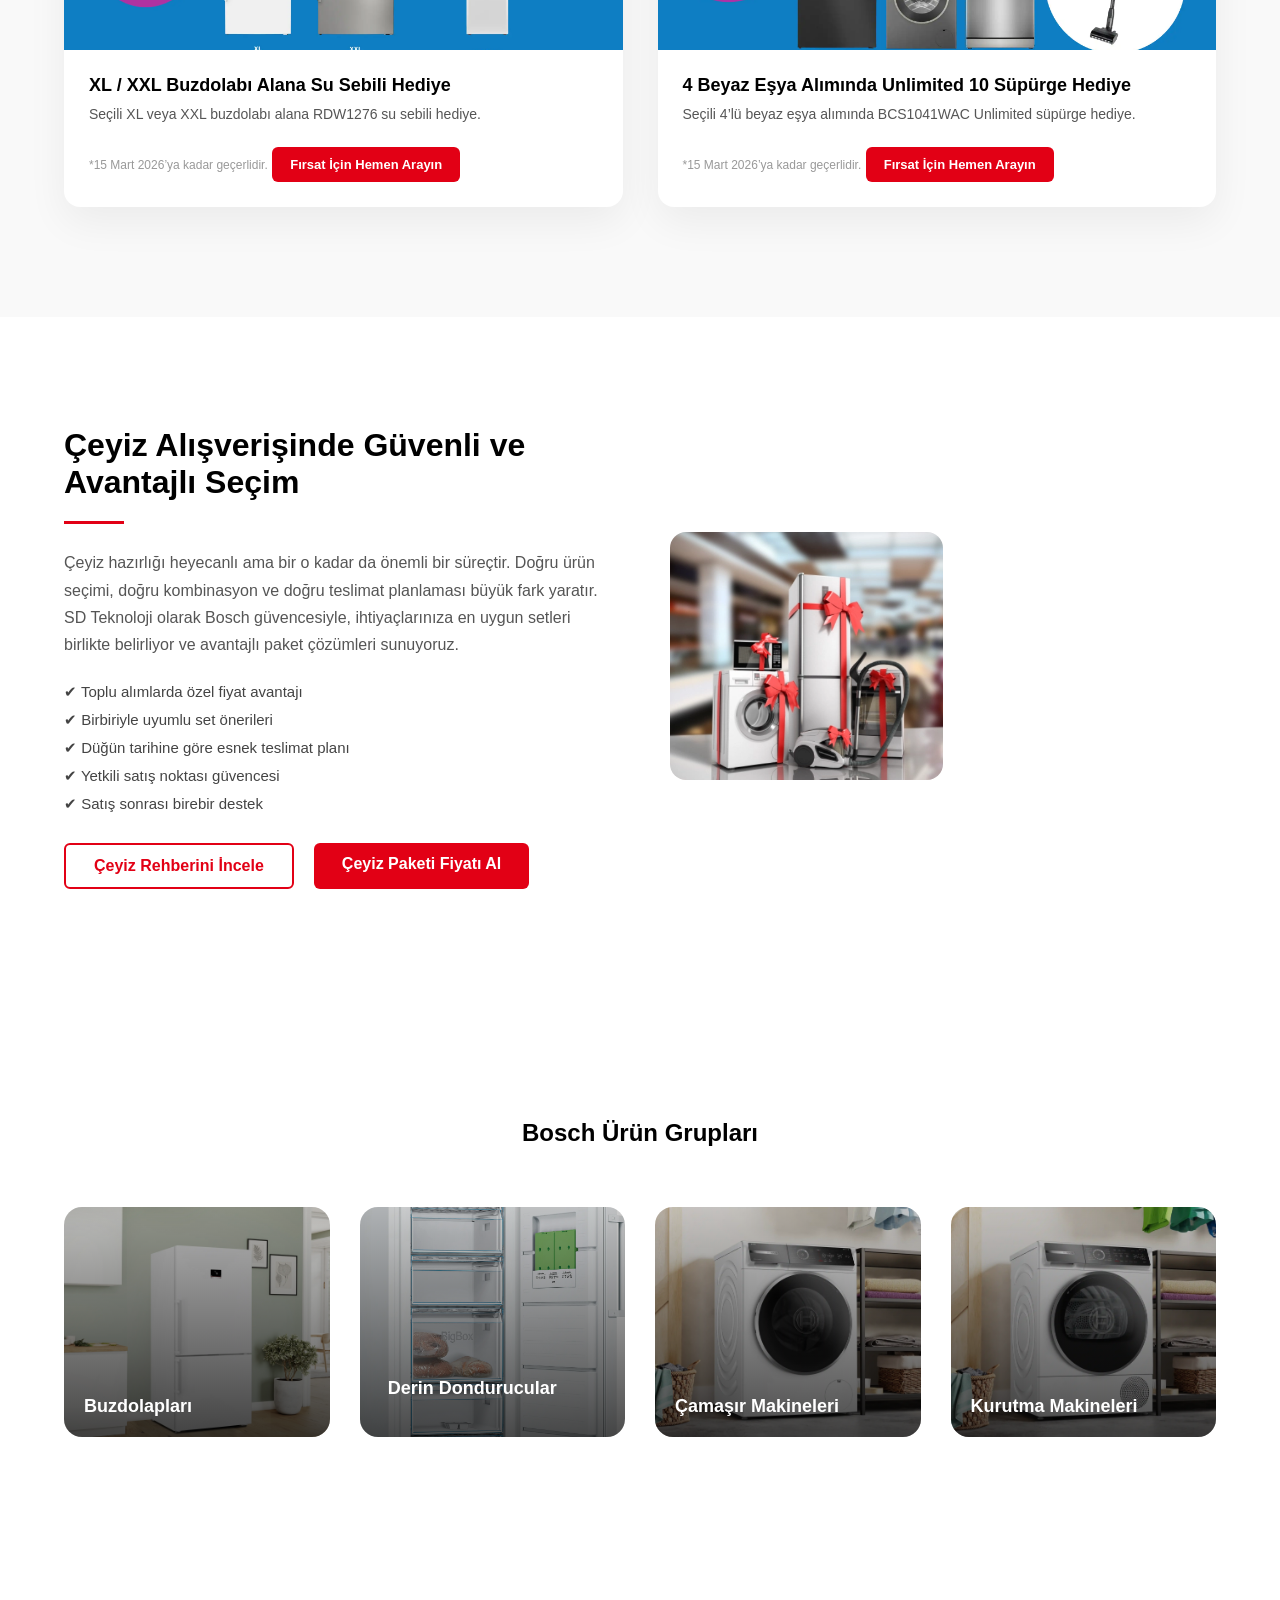
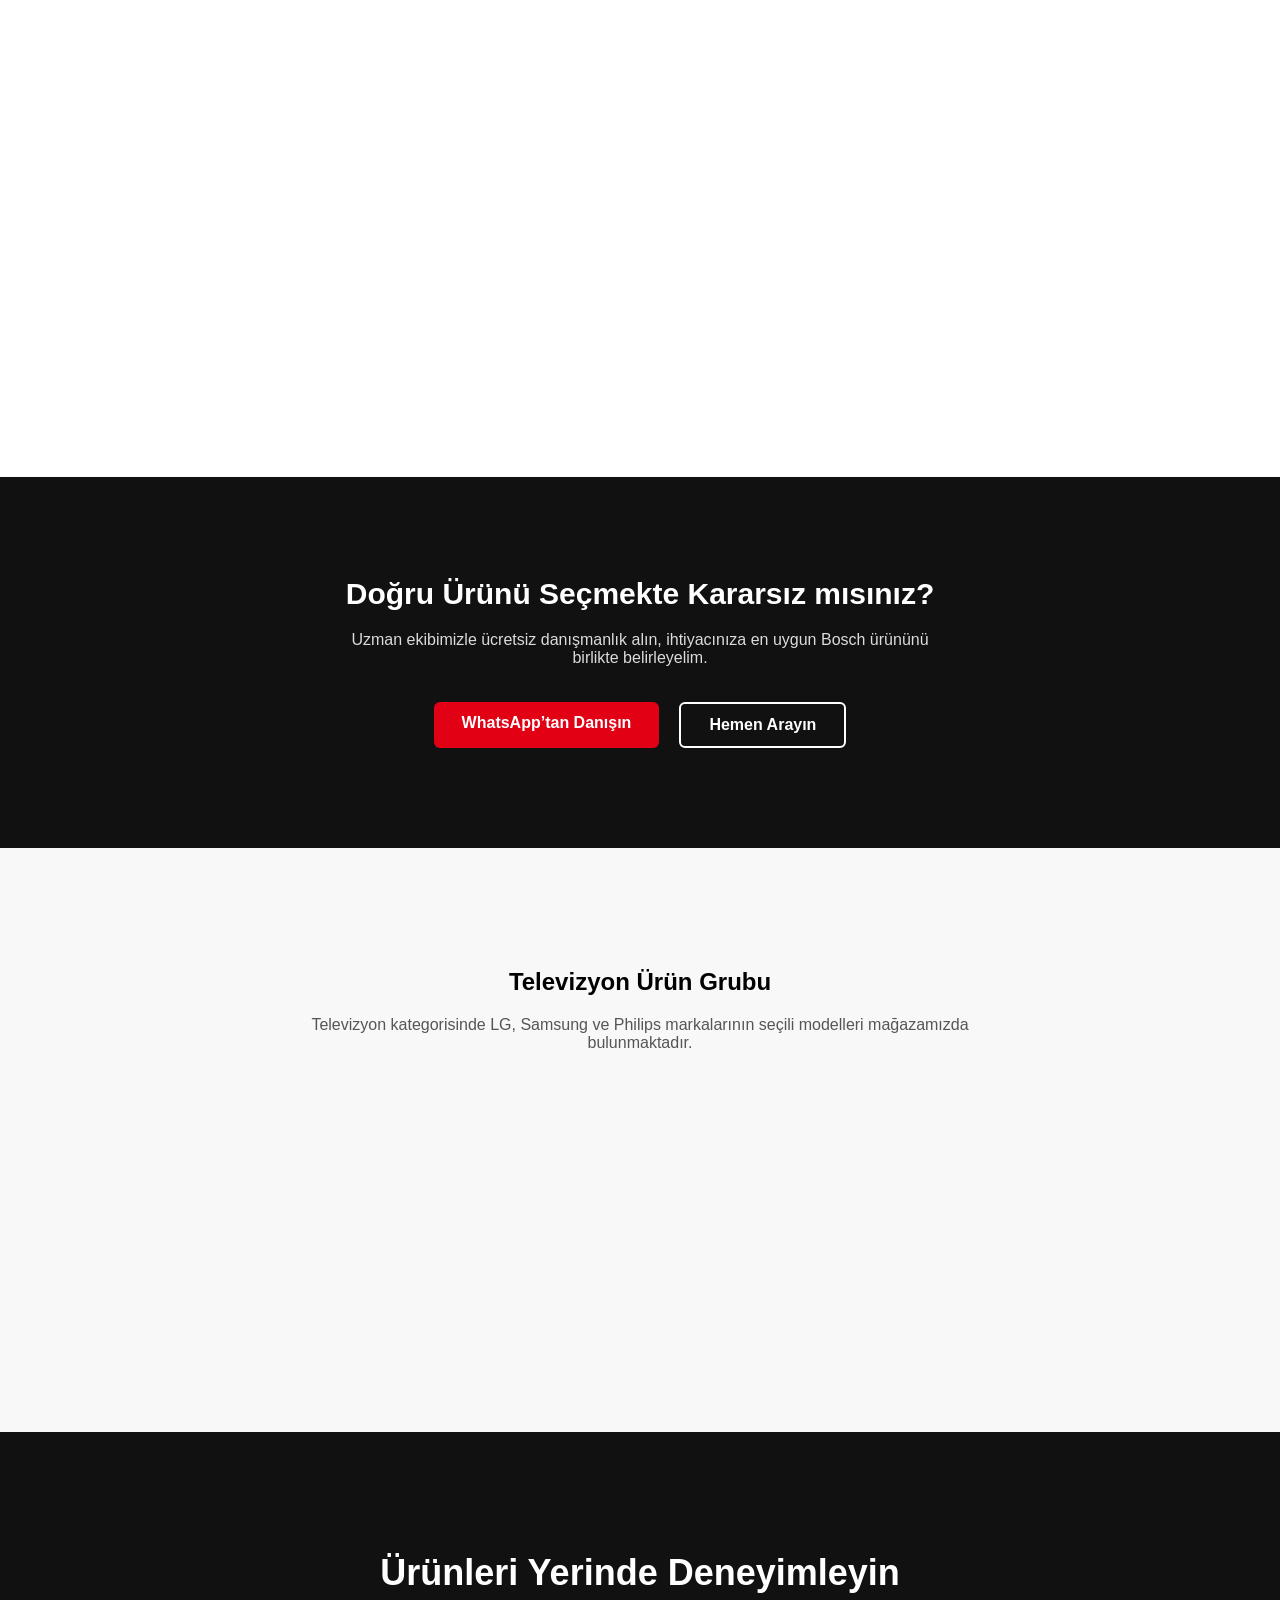
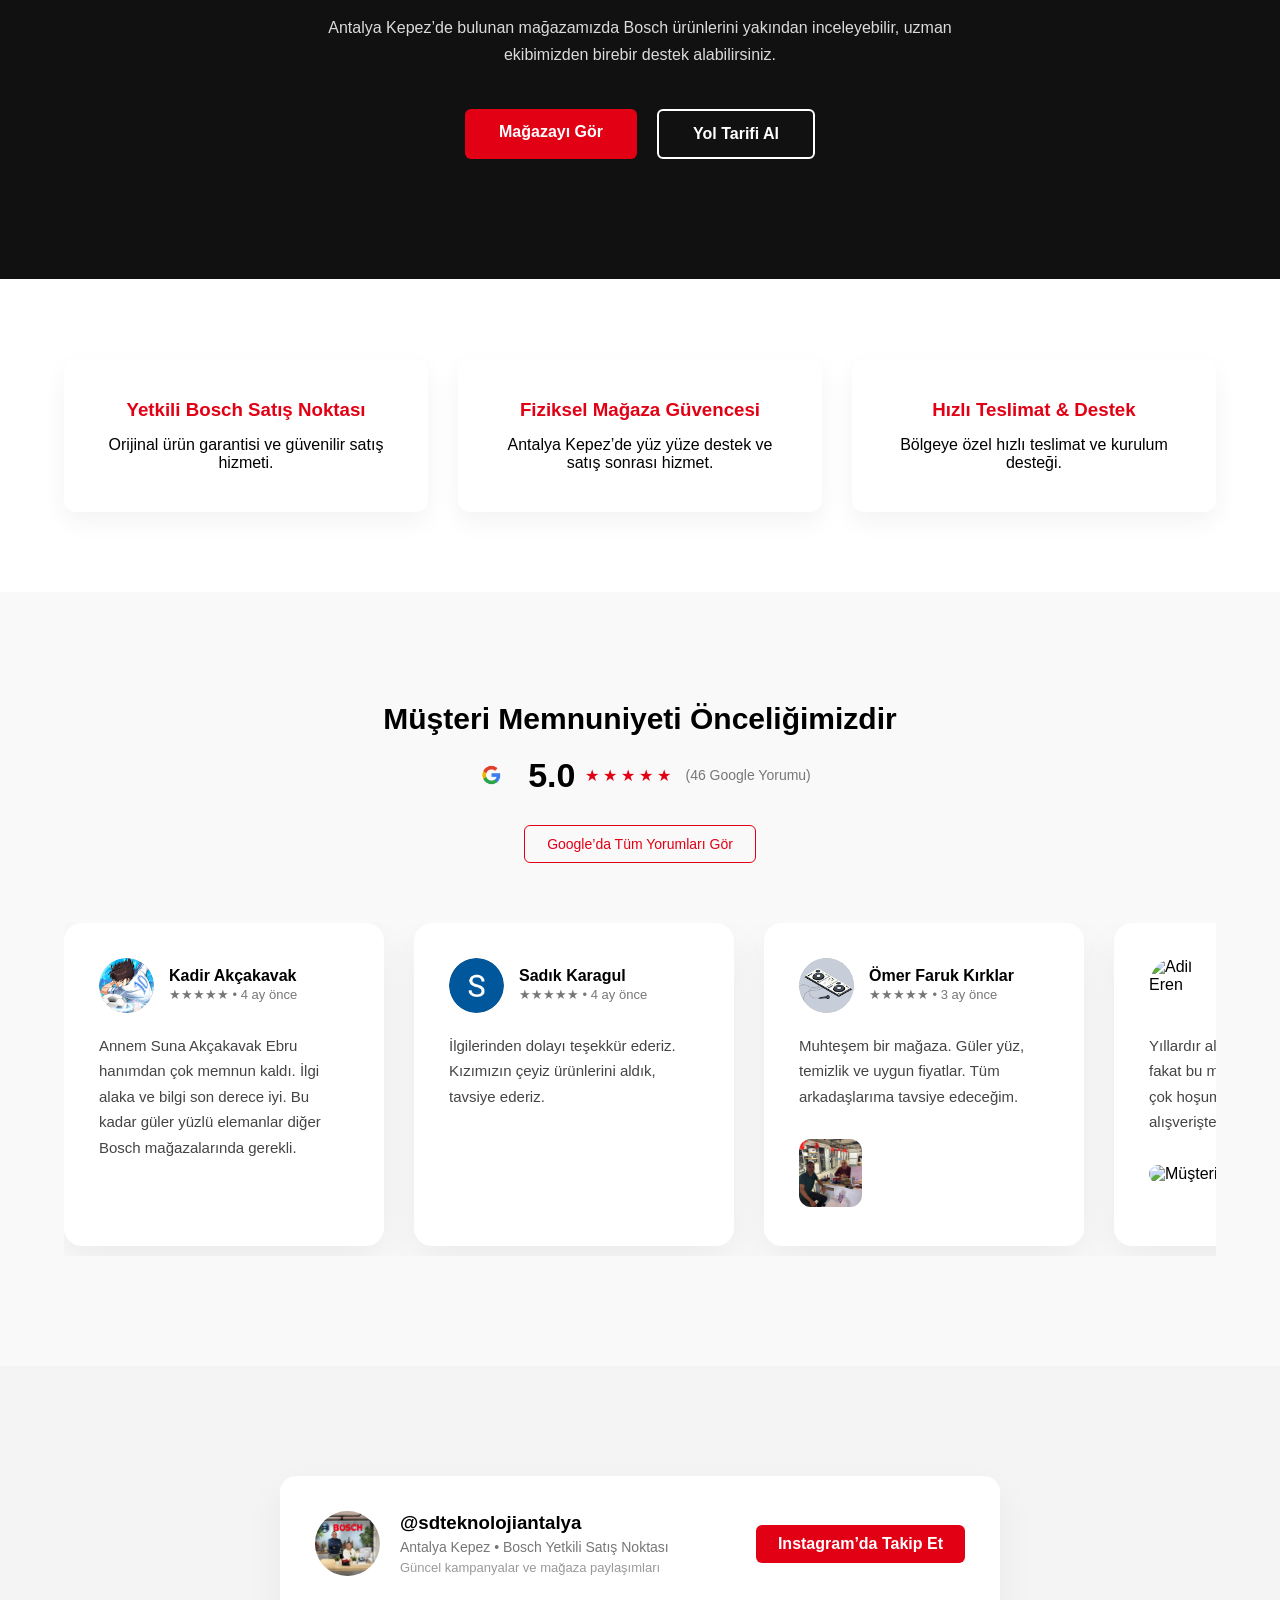
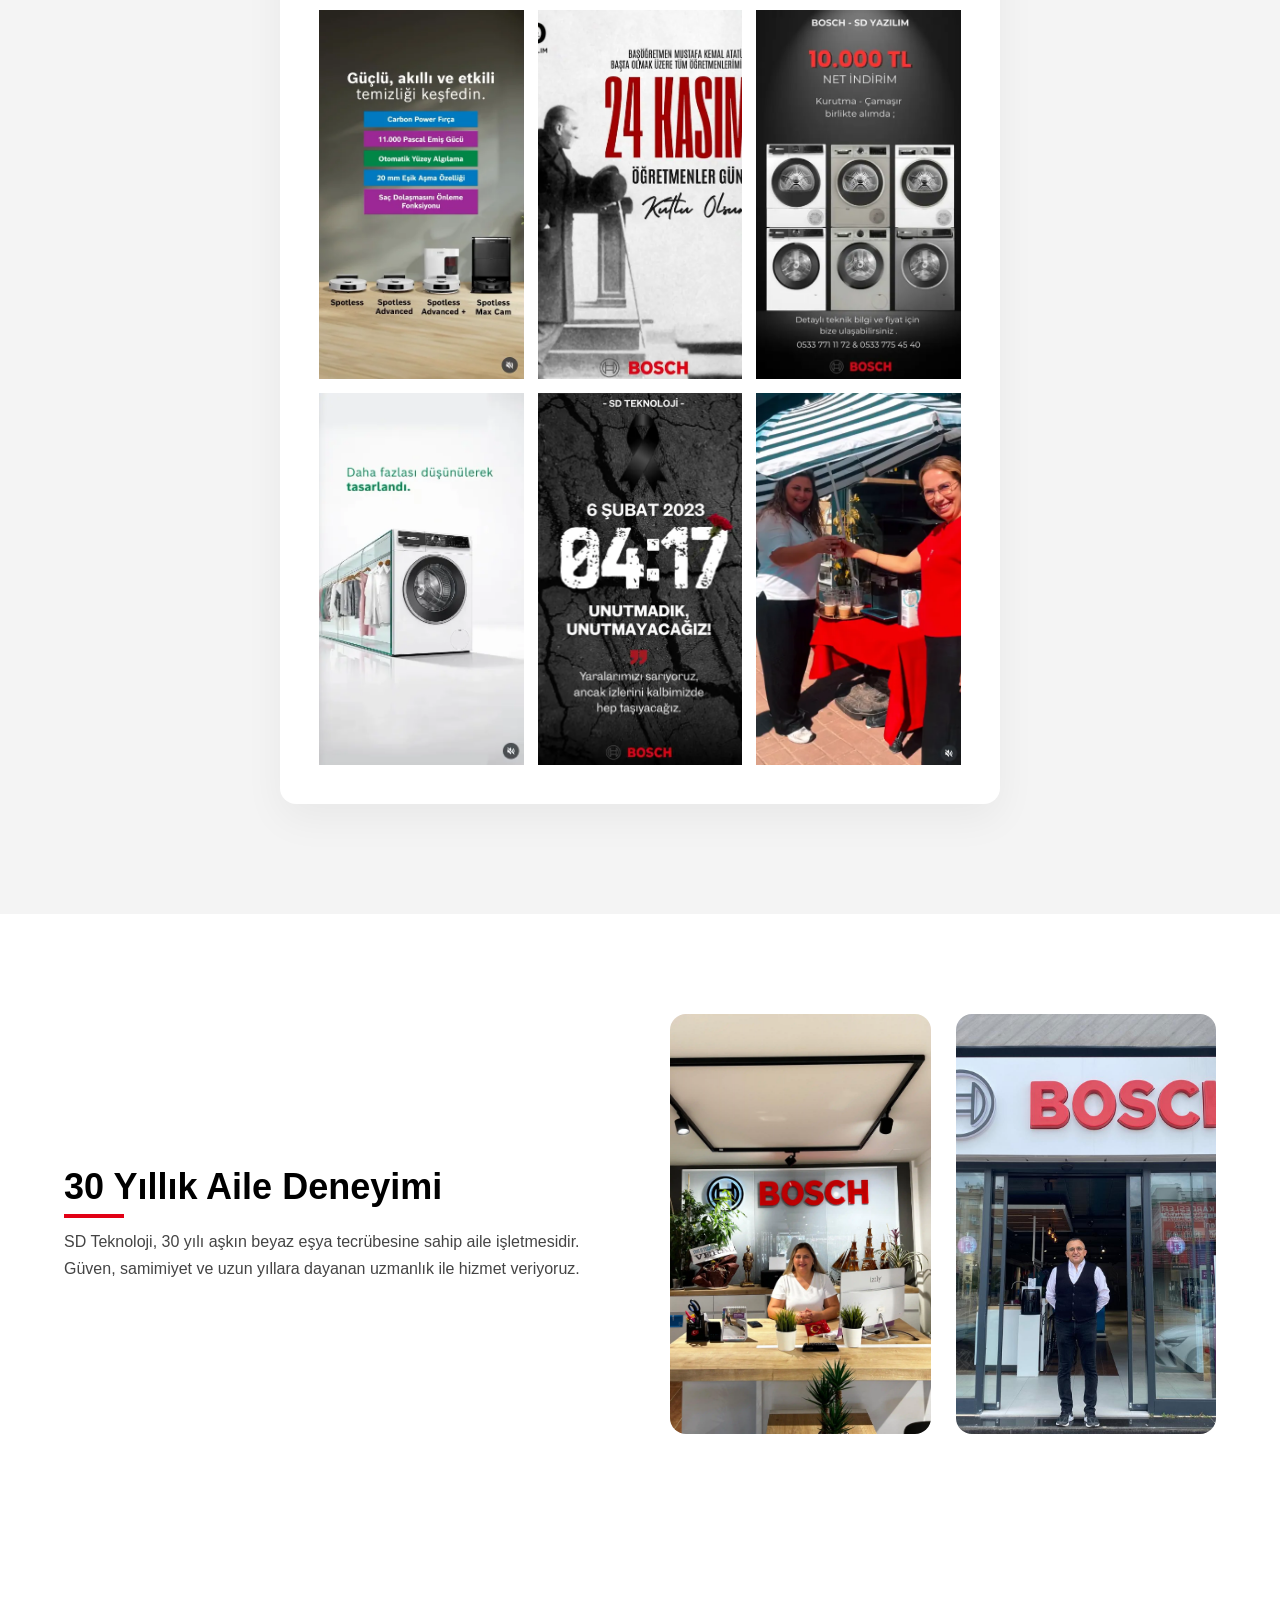
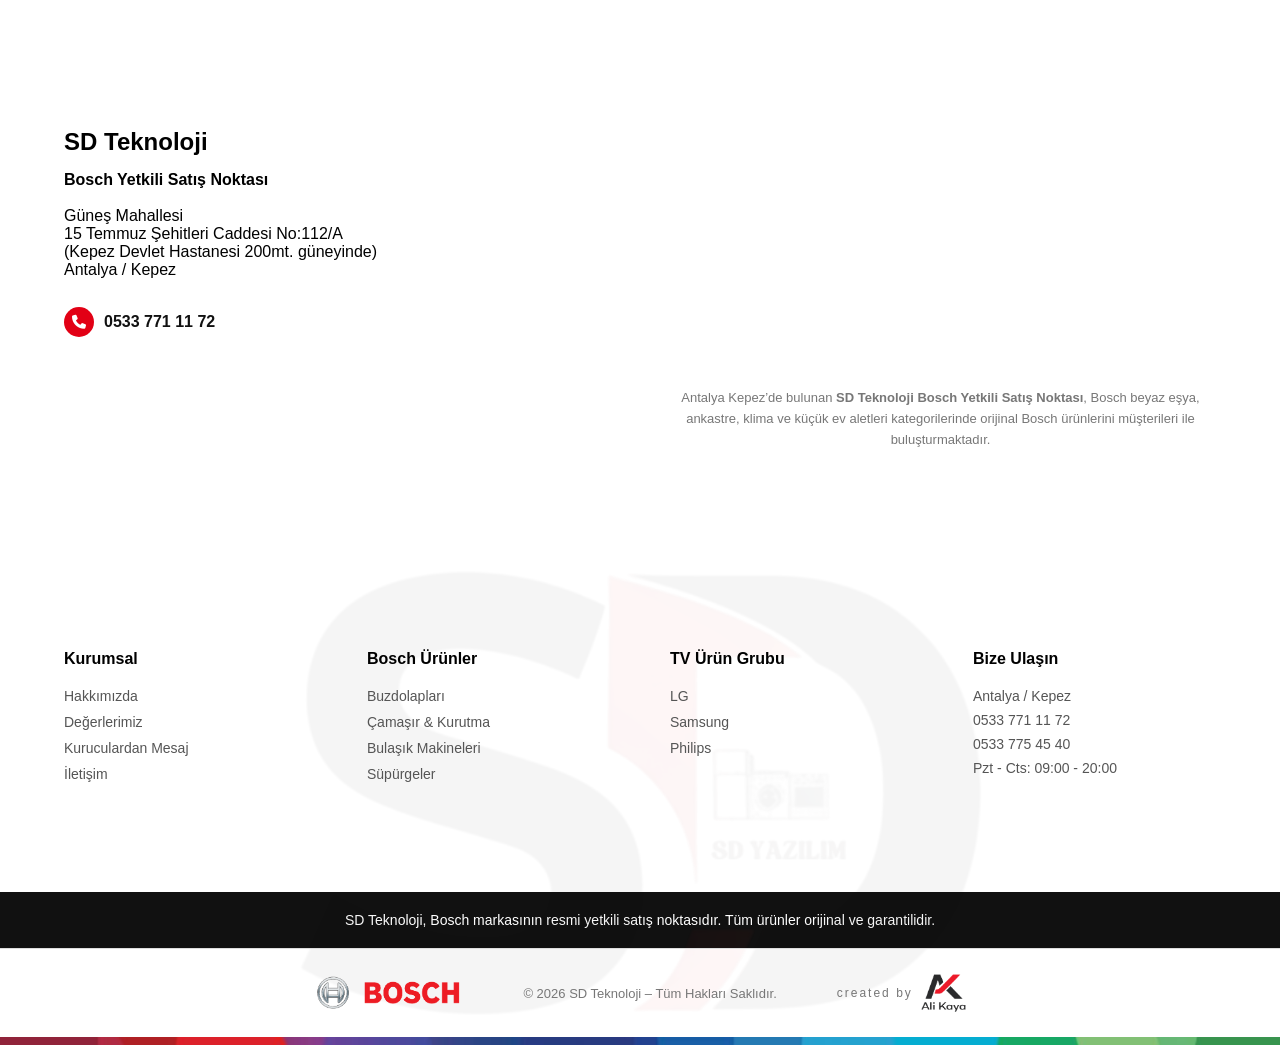
==== commit a7ef060b: "instaeriş" ====
--- a/index.html
+++ b/index.html
@@ -886,46 +886,60 @@
             <div class="instagram-grid">
 
                 <a href="https://www.instagram.com/sdteknolojiantalya"
-                   target="_blank"
-                   rel="noopener noreferrer"
-                   class="instagram-card">
-                    <img src="images/instagram/insta1.webp" alt="">
-                </a>
+   target="_blank"
+   rel="noopener noreferrer"
+   class="instagram-card"
+   aria-label="SD Teknoloji Instagram paylaşımını aç">
+
+    <img src="images/instagram/insta1.webp" 
+         alt="Bosch beyaz eşya kampanya paylaşımı">
+
+</a>
 
                 <a href="https://www.instagram.com/sdteknolojiantalya"
-                   target="_blank"
-                   rel="noopener noreferrer"
-                   class="instagram-card">
-                    <img src="images/instagram/insta2.webp" alt="">
-                </a>
-
-                <a href="https://www.instagram.com/sdteknolojiantalya"
-                   target="_blank"
-                   rel="noopener noreferrer"
-                   class="instagram-card">
-                    <img src="images/instagram/insta3.webp" alt="">
-                </a>
-
-                <a href="https://www.instagram.com/sdteknolojiantalya"
-                   target="_blank"
-                   rel="noopener noreferrer"
-                   class="instagram-card">
-                    <img src="images/instagram/insta4.webp" alt="">
-                </a>
-
-                <a href="https://www.instagram.com/sdteknolojiantalya"
-                   target="_blank"
-                   rel="noopener noreferrer"
-                   class="instagram-card">
-                    <img src="images/instagram/insta5.webp" alt="">
-                </a>
-
-                <a href="https://www.instagram.com/sdteknolojiantalya"
-                   target="_blank"
-                   rel="noopener noreferrer"
-                   class="instagram-card">
-                    <img src="images/instagram/insta6.webp" alt="">
-                </a>
+   target="_blank"
+   rel="noopener noreferrer"
+   class="instagram-card"
+   aria-label="SD Teknoloji Bosch kampanya Instagram paylaşımı">
+    <img src="images/instagram/insta2.webp"
+         alt="Bosch beyaz eşya kampanya paylaşımı">
+</a>
+
+<a href="https://www.instagram.com/sdteknolojiantalya"
+   target="_blank"
+   rel="noopener noreferrer"
+   class="instagram-card"
+   aria-label="SD Teknoloji Bosch ürün tanıtımı Instagram paylaşımı">
+    <img src="images/instagram/insta3.webp"
+         alt="Bosch çamaşır makinesi kampanya paylaşımı">
+</a>
+
+<a href="https://www.instagram.com/sdteknolojiantalya"
+   target="_blank"
+   rel="noopener noreferrer"
+   class="instagram-card"
+   aria-label="SD Teknoloji Bosch beyaz eşya kampanyası Instagram paylaşımı">
+    <img src="images/instagram/insta4.webp"
+         alt="Bosch buzdolabı kampanya paylaşımı">
+</a>
+
+<a href="https://www.instagram.com/sdteknolojiantalya"
+   target="_blank"
+   rel="noopener noreferrer"
+   class="instagram-card"
+   aria-label="SD Teknoloji Bosch klima kampanyası Instagram paylaşımı">
+    <img src="images/instagram/insta5.webp"
+         alt="Bosch klima kampanya paylaşımı">
+</a>
+
+<a href="https://www.instagram.com/sdteknolojiantalya"
+   target="_blank"
+   rel="noopener noreferrer"
+   class="instagram-card"
+   aria-label="SD Teknoloji Bosch kampanya duyurusu Instagram paylaşımı">
+    <img src="images/instagram/insta6.webp"
+         alt="Bosch beyaz eşya indirim kampanyası">
+</a>
 
             </div>
 
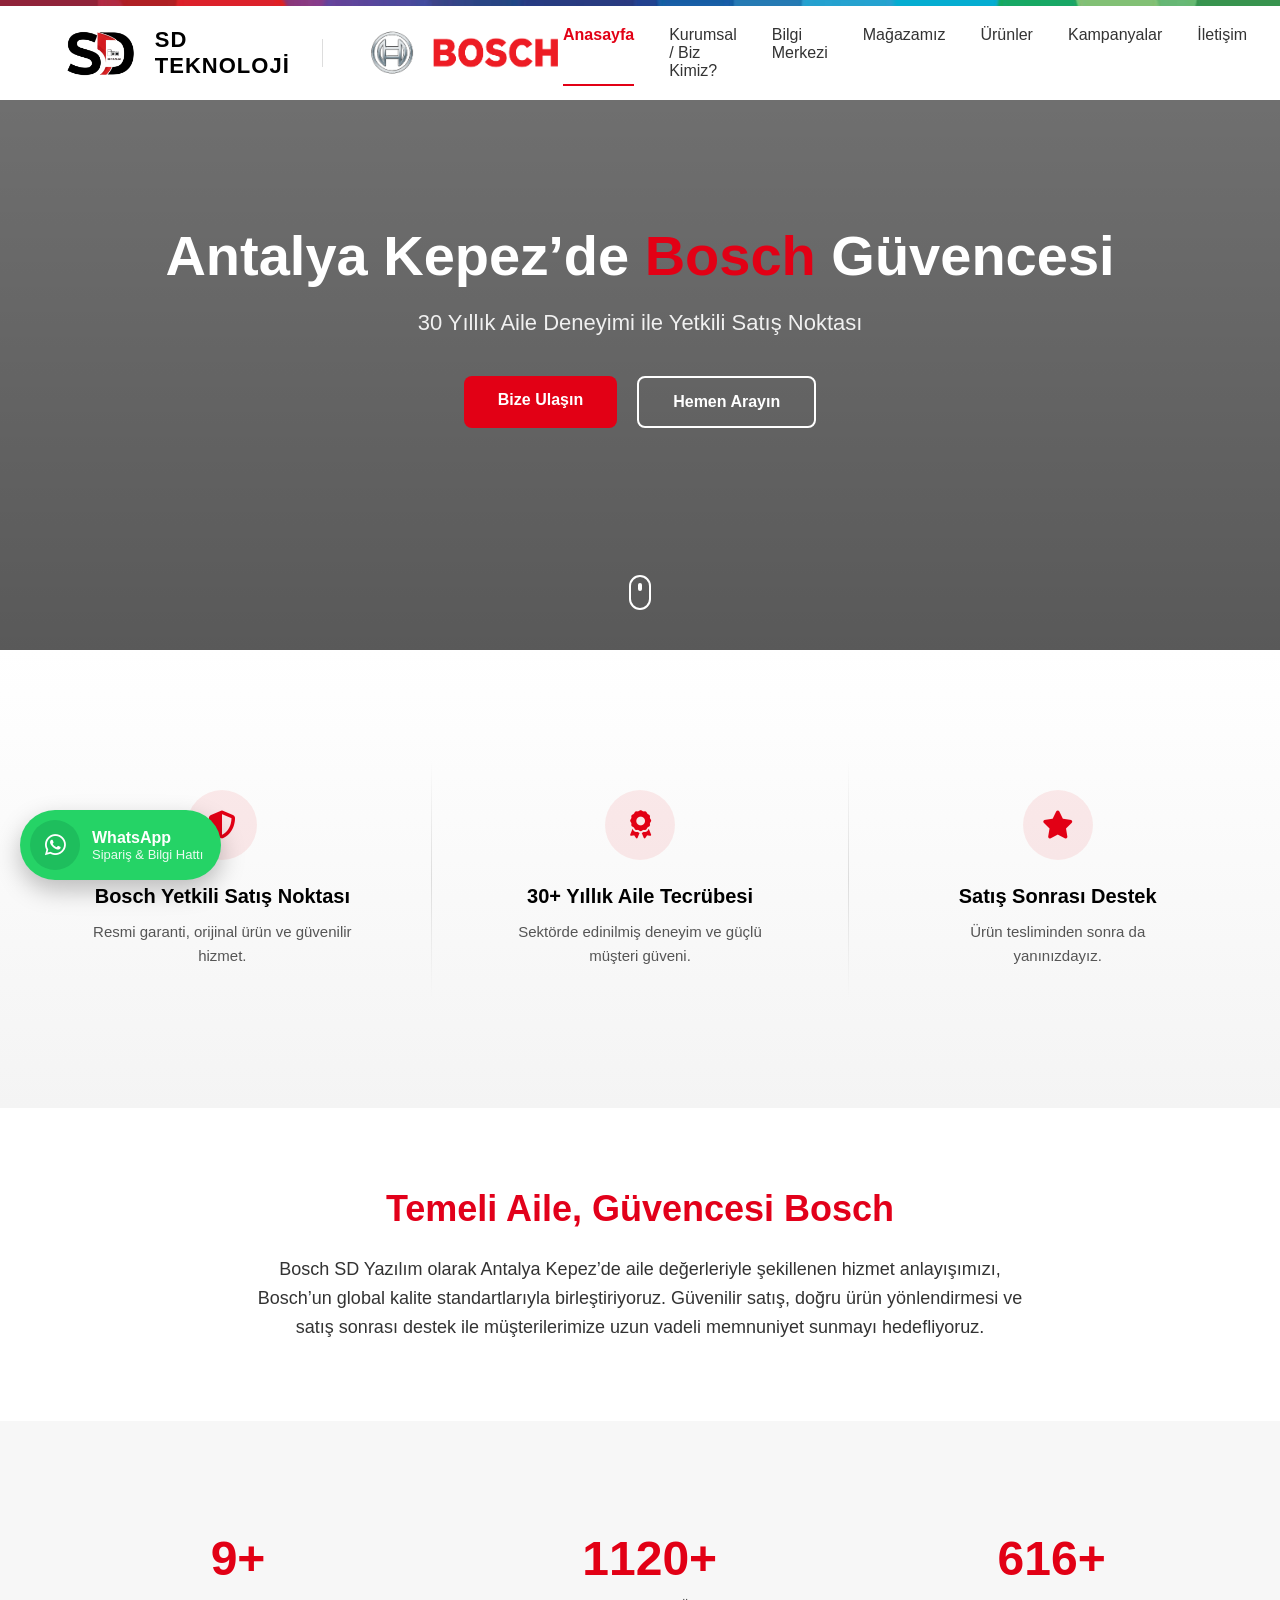
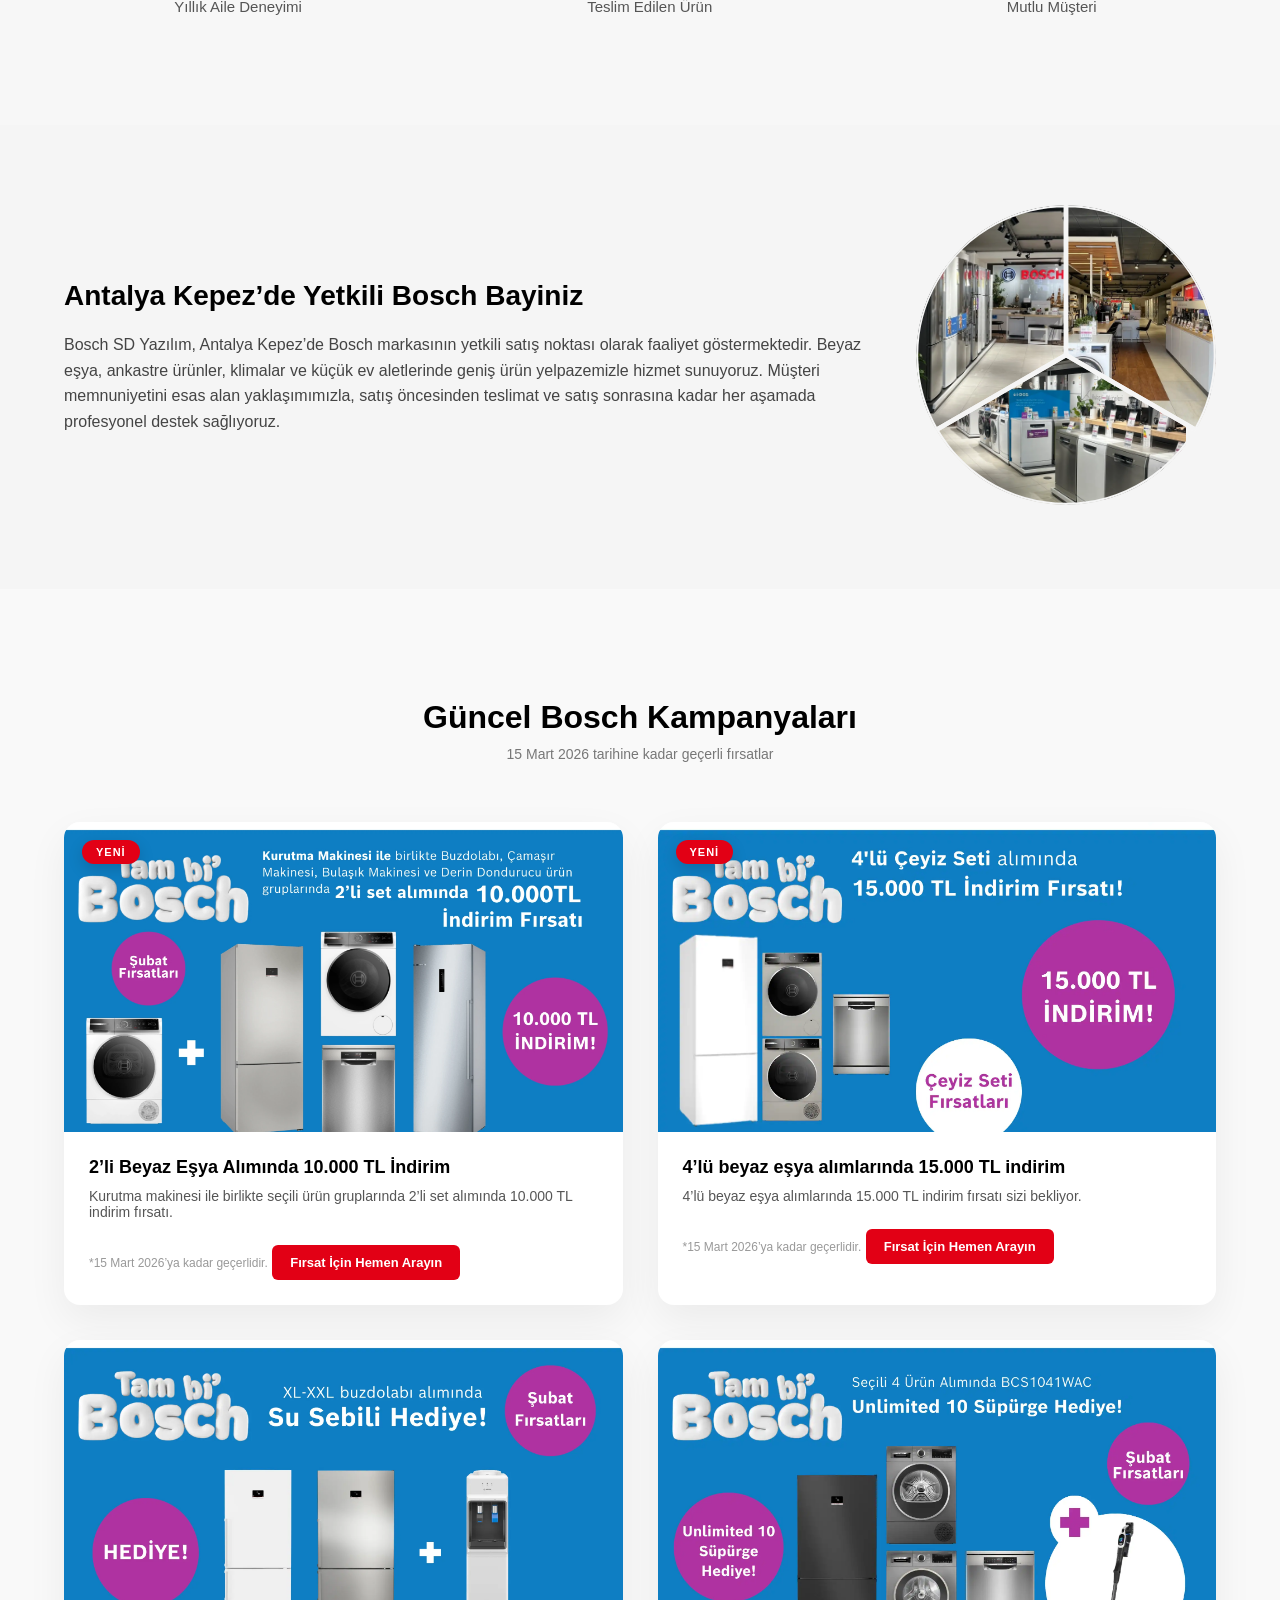
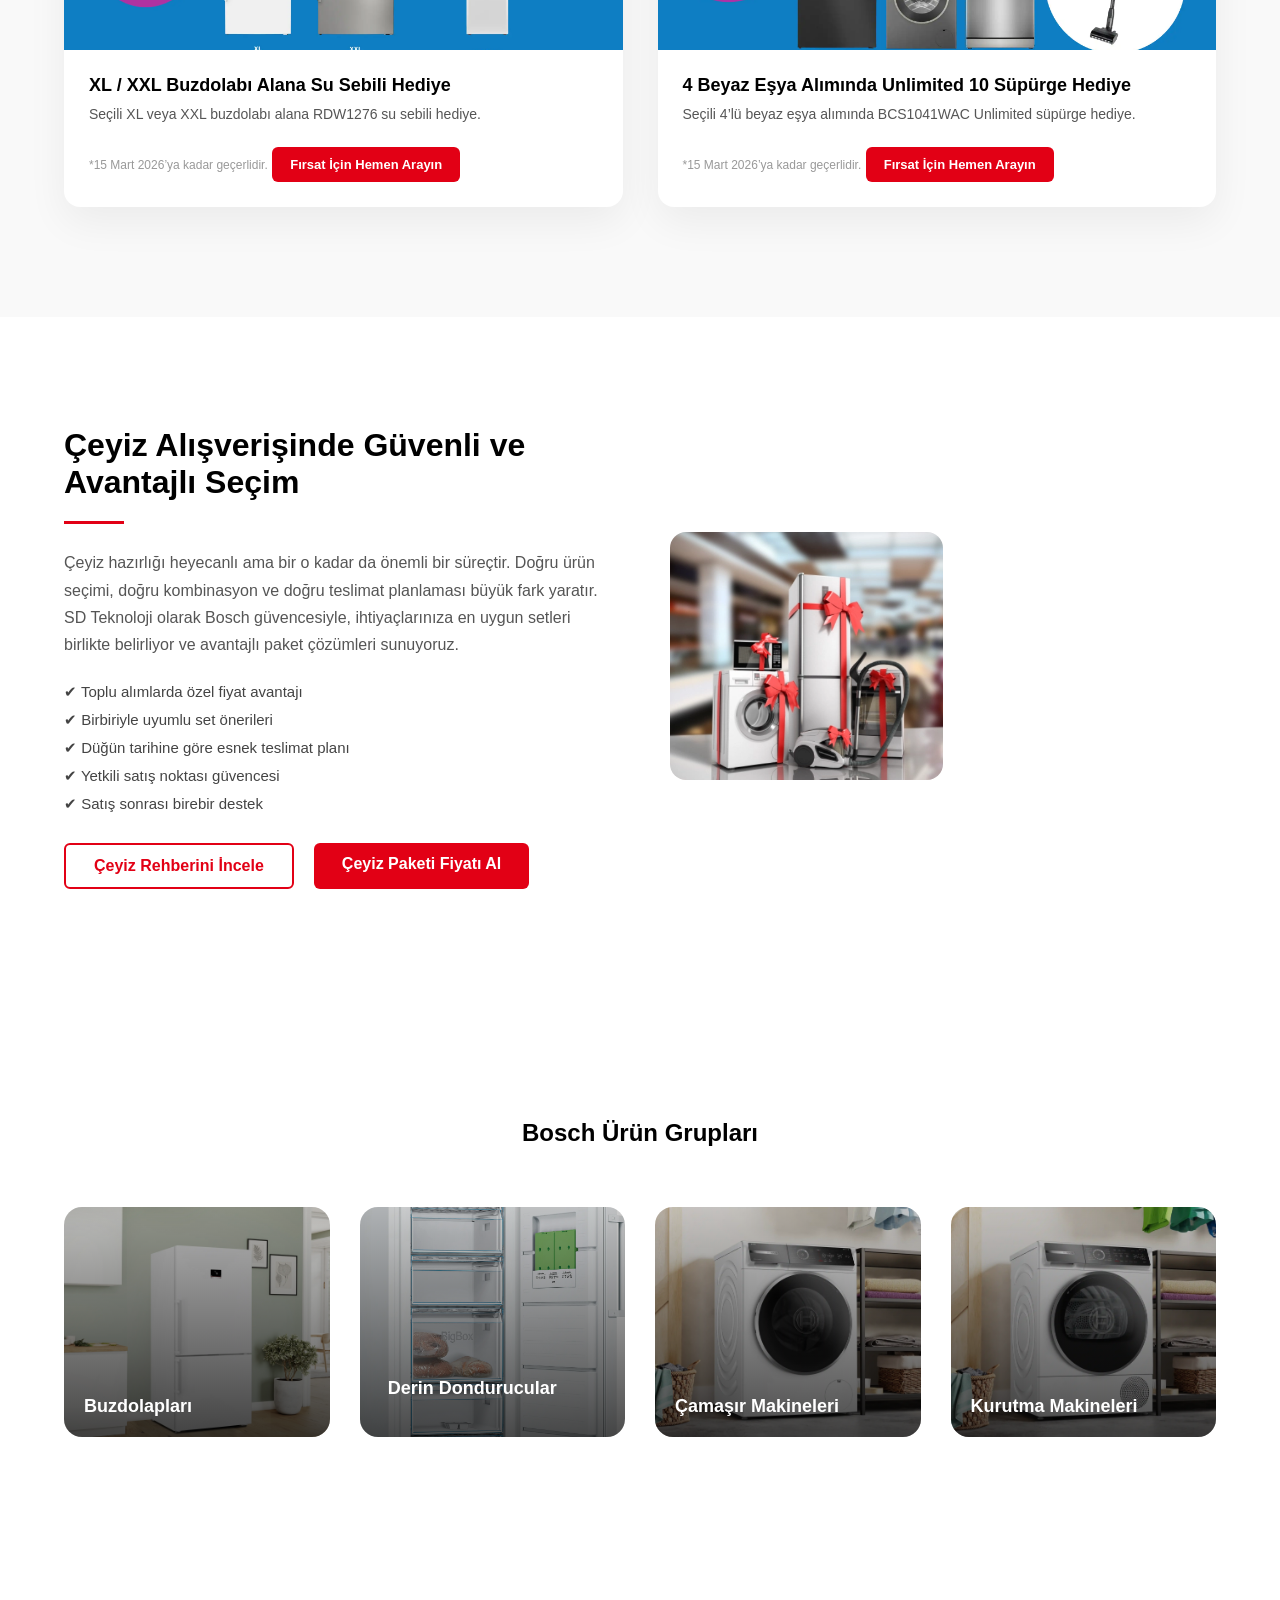
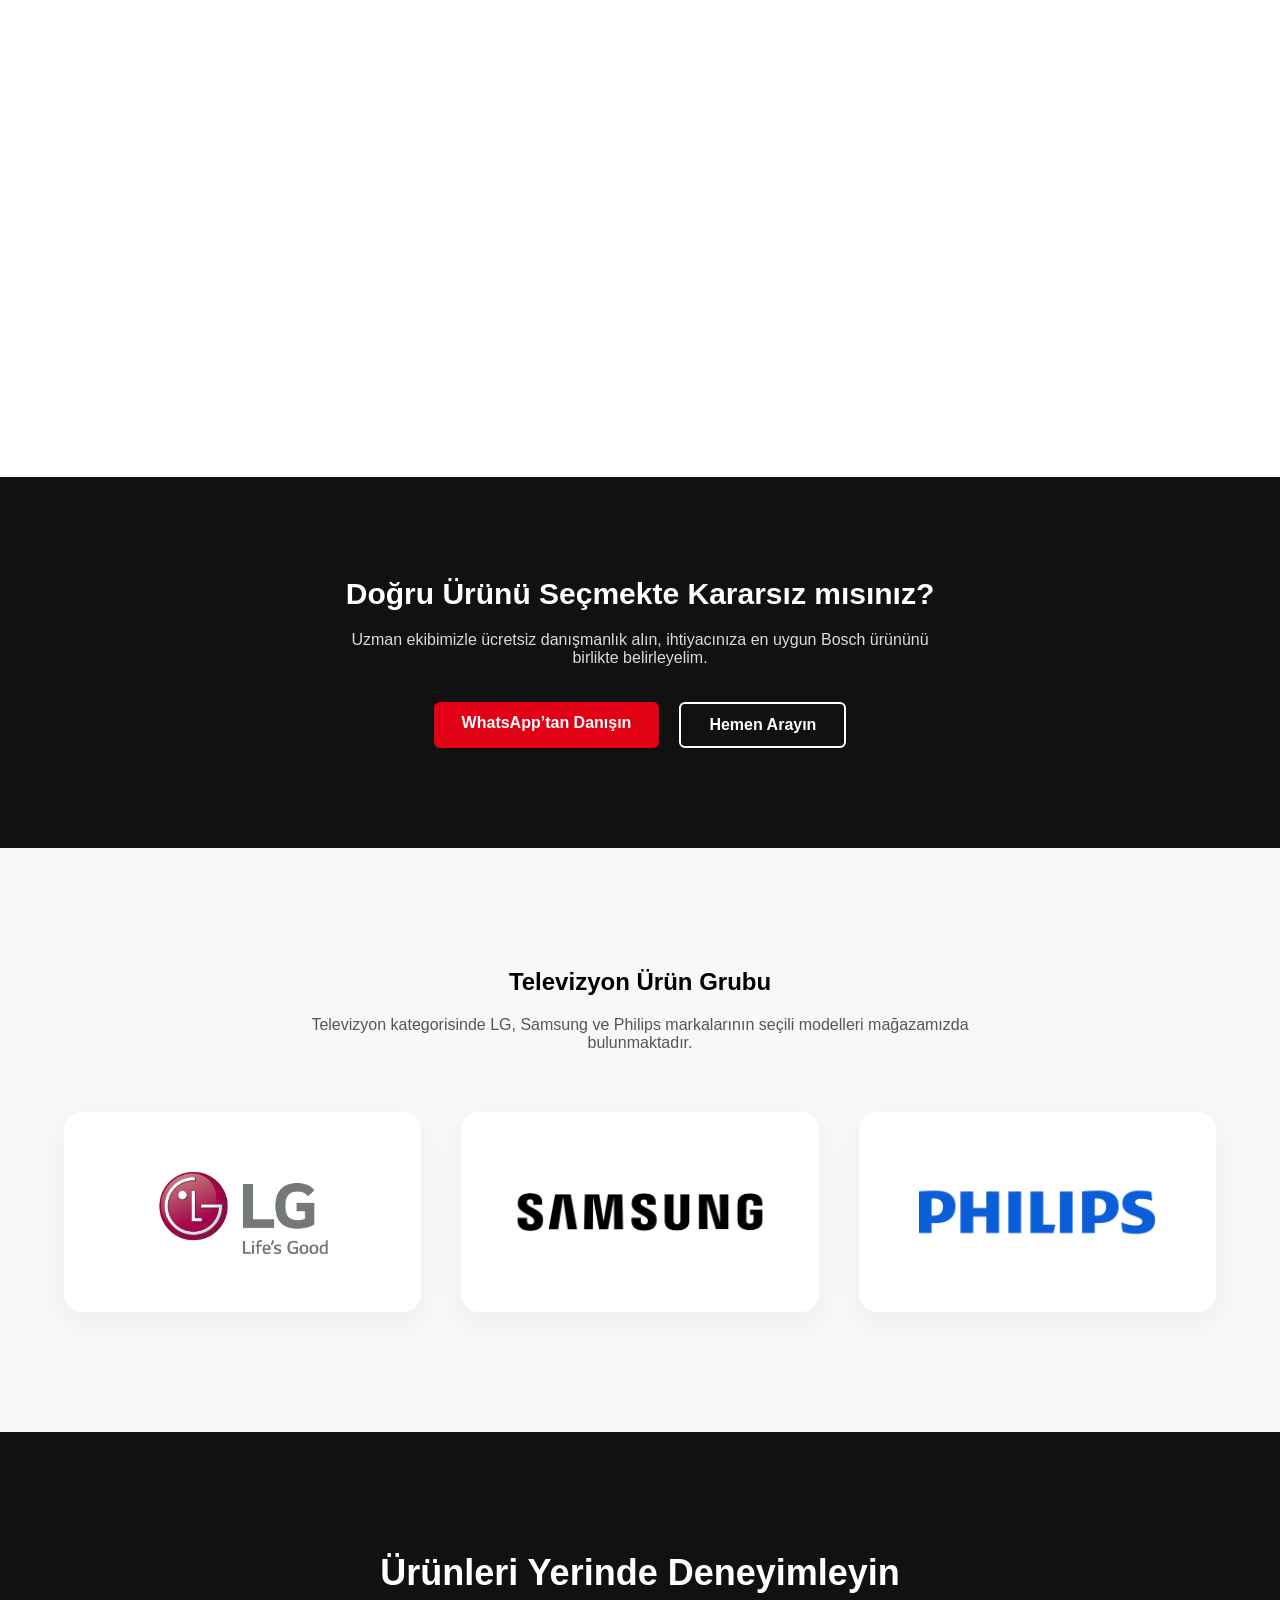
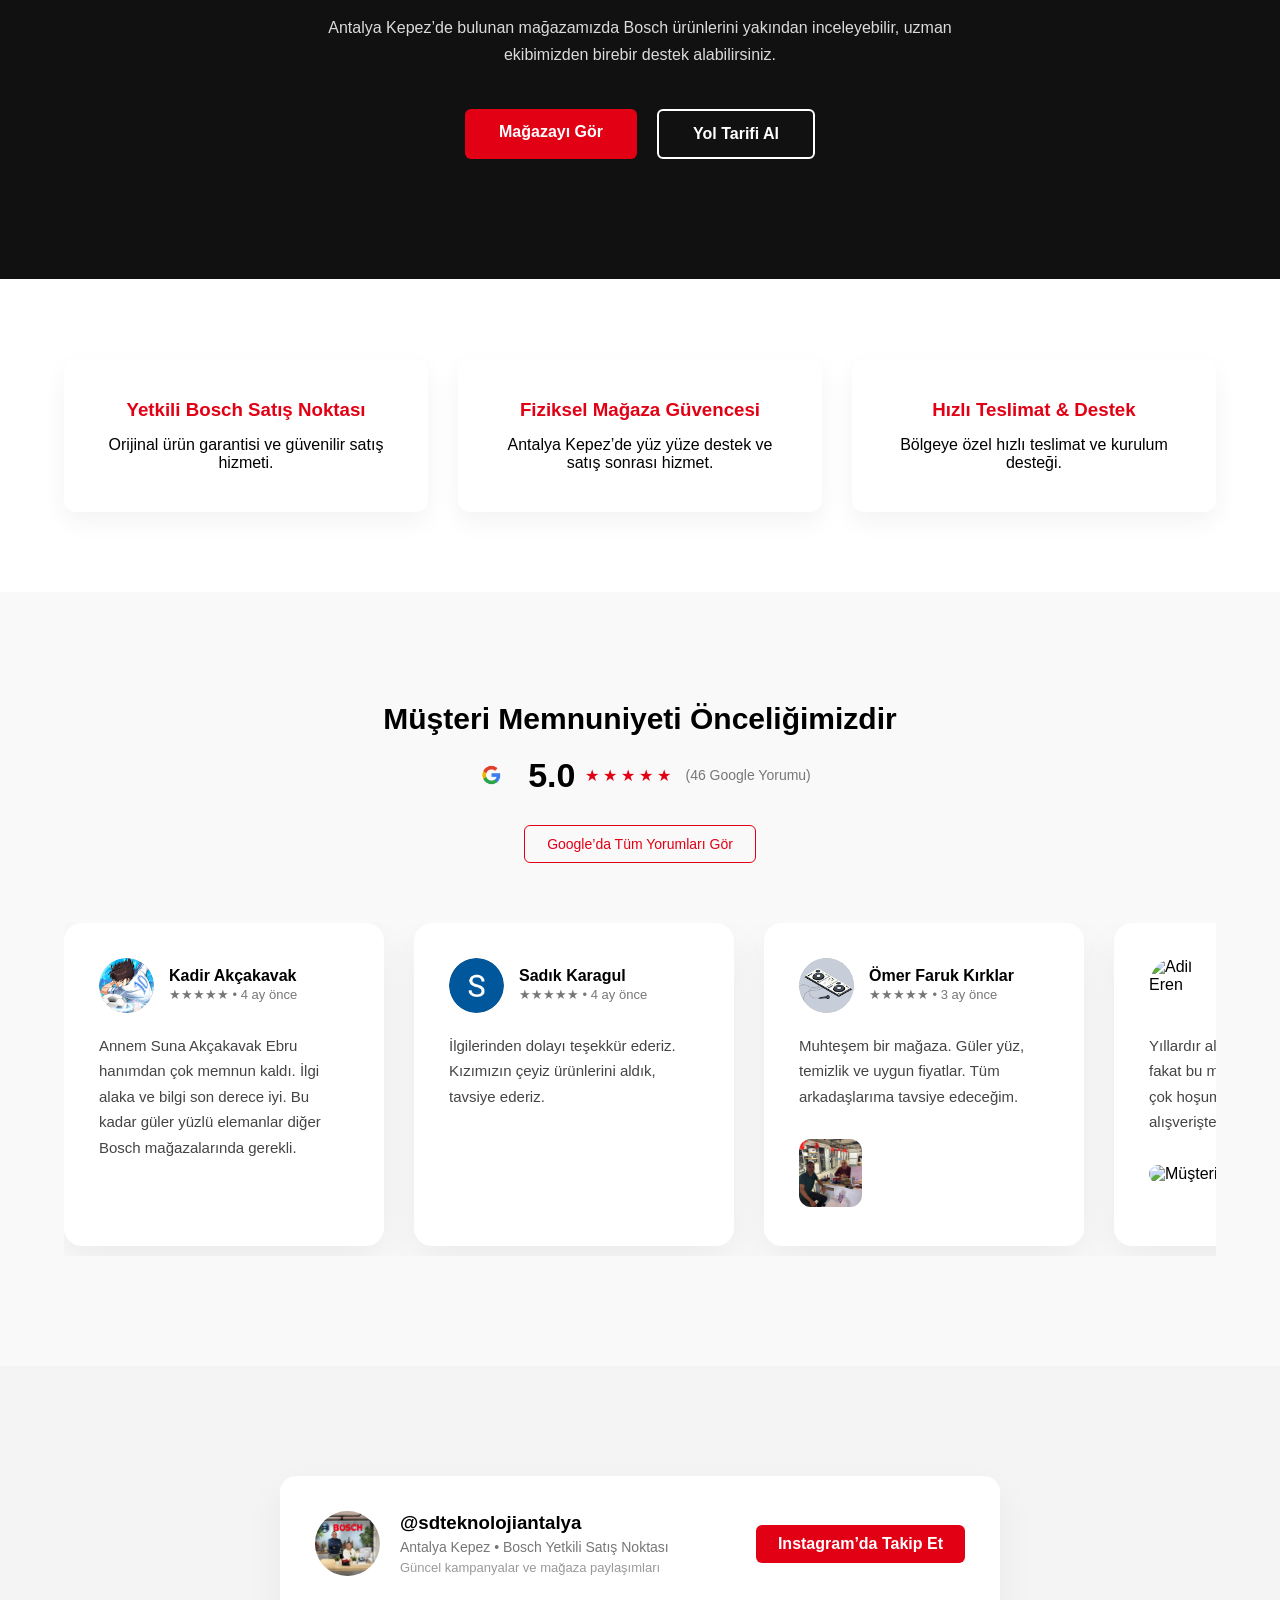
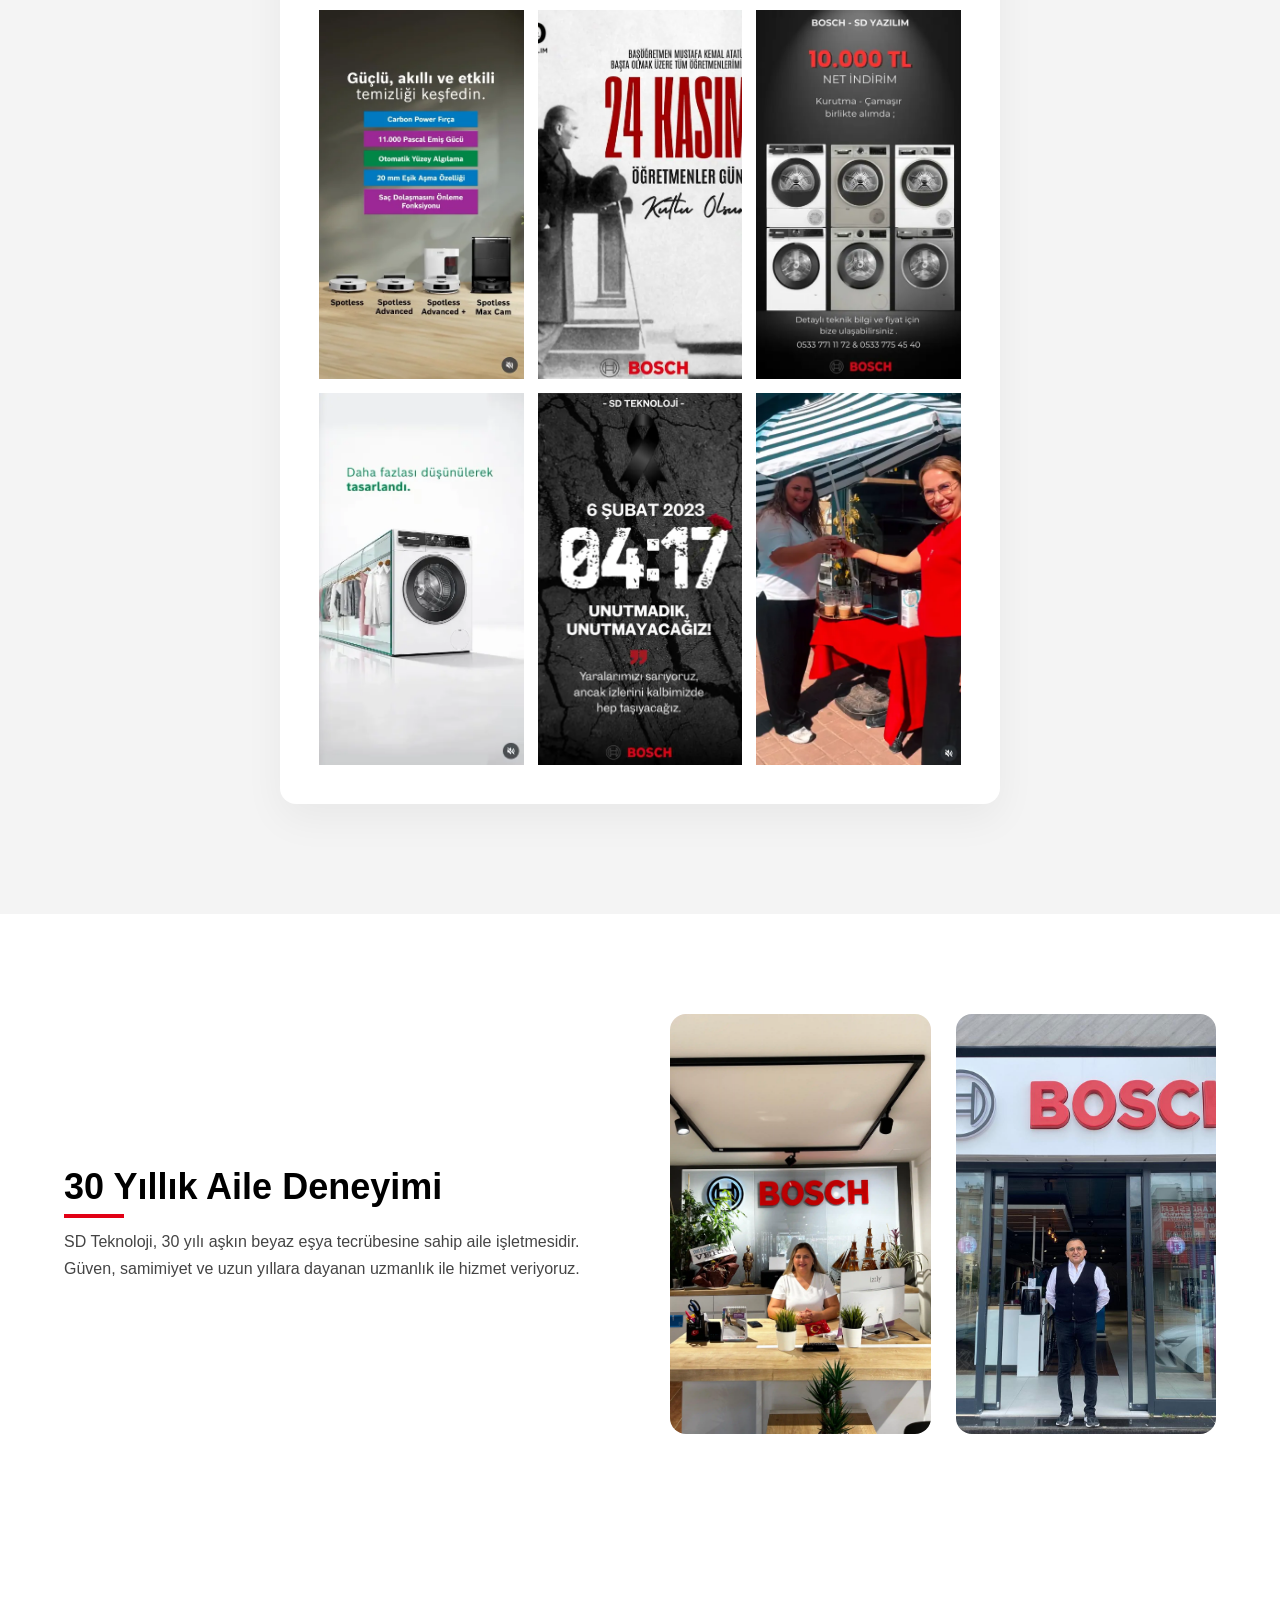
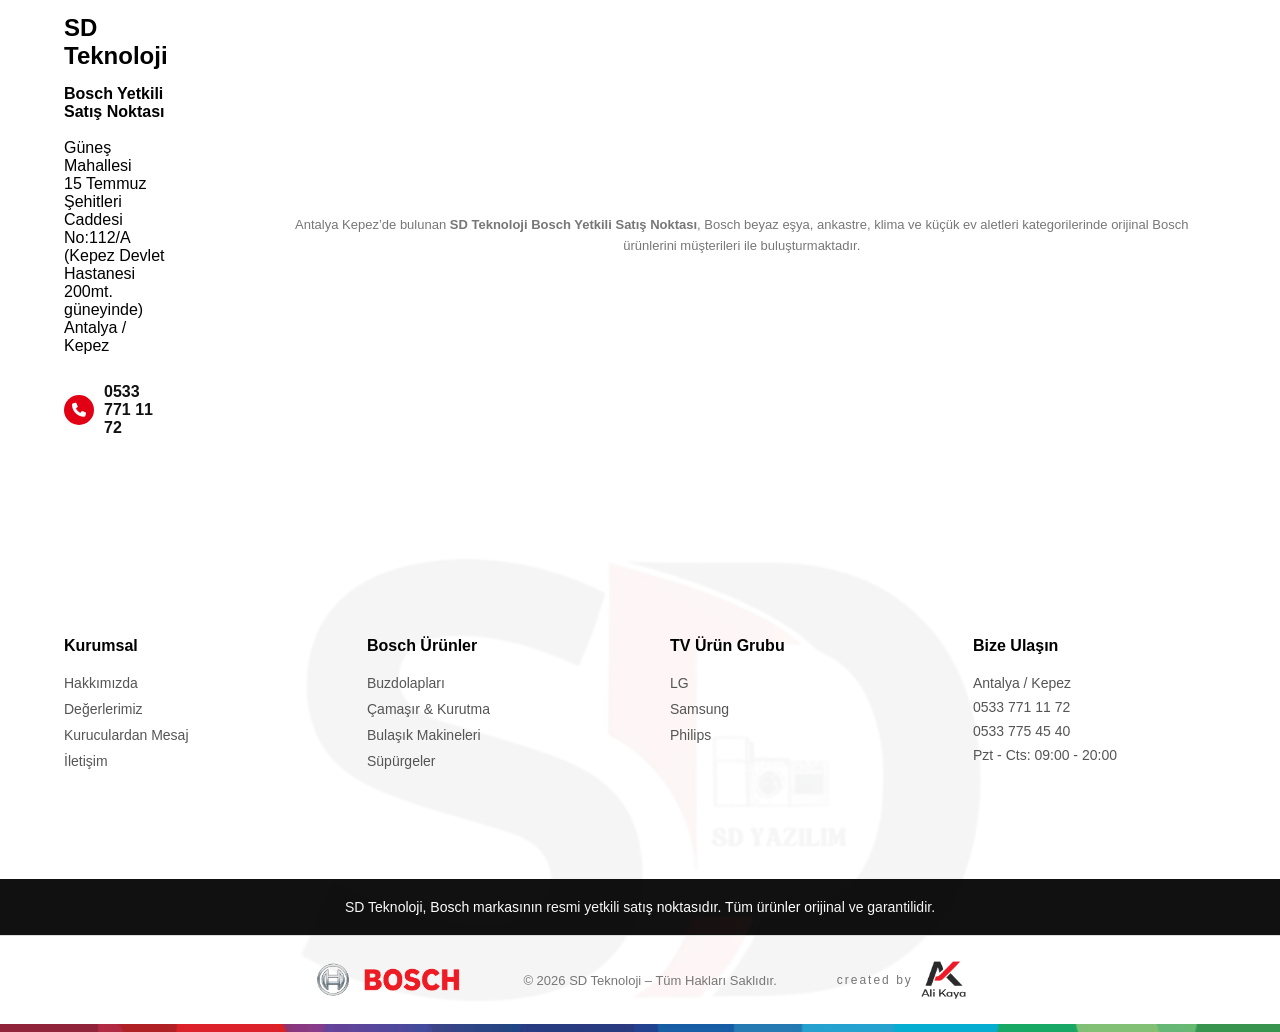
==== commit cbb4d541: "iframebbaslik" ====
--- a/index.html
+++ b/index.html
@@ -991,10 +991,13 @@
         </div>
 
         <div class="contact-map">
-            <iframe 
-                src="https://www.google.com/maps?q=36.92821,30.726262&output=embed"
-                allowfullscreen=""
-                loading="lazy">
+    <iframe 
+        src="https://www.google.com/maps?q=36.92821,30.726262&output=embed"
+        title="SD Teknoloji Bosch Bayisi Antalya Kepez Konumu"
+        loading="lazy"
+        allowfullscreen>
+    </iframe>
+</div>
             
             </iframe>
             <div class="seo-location">
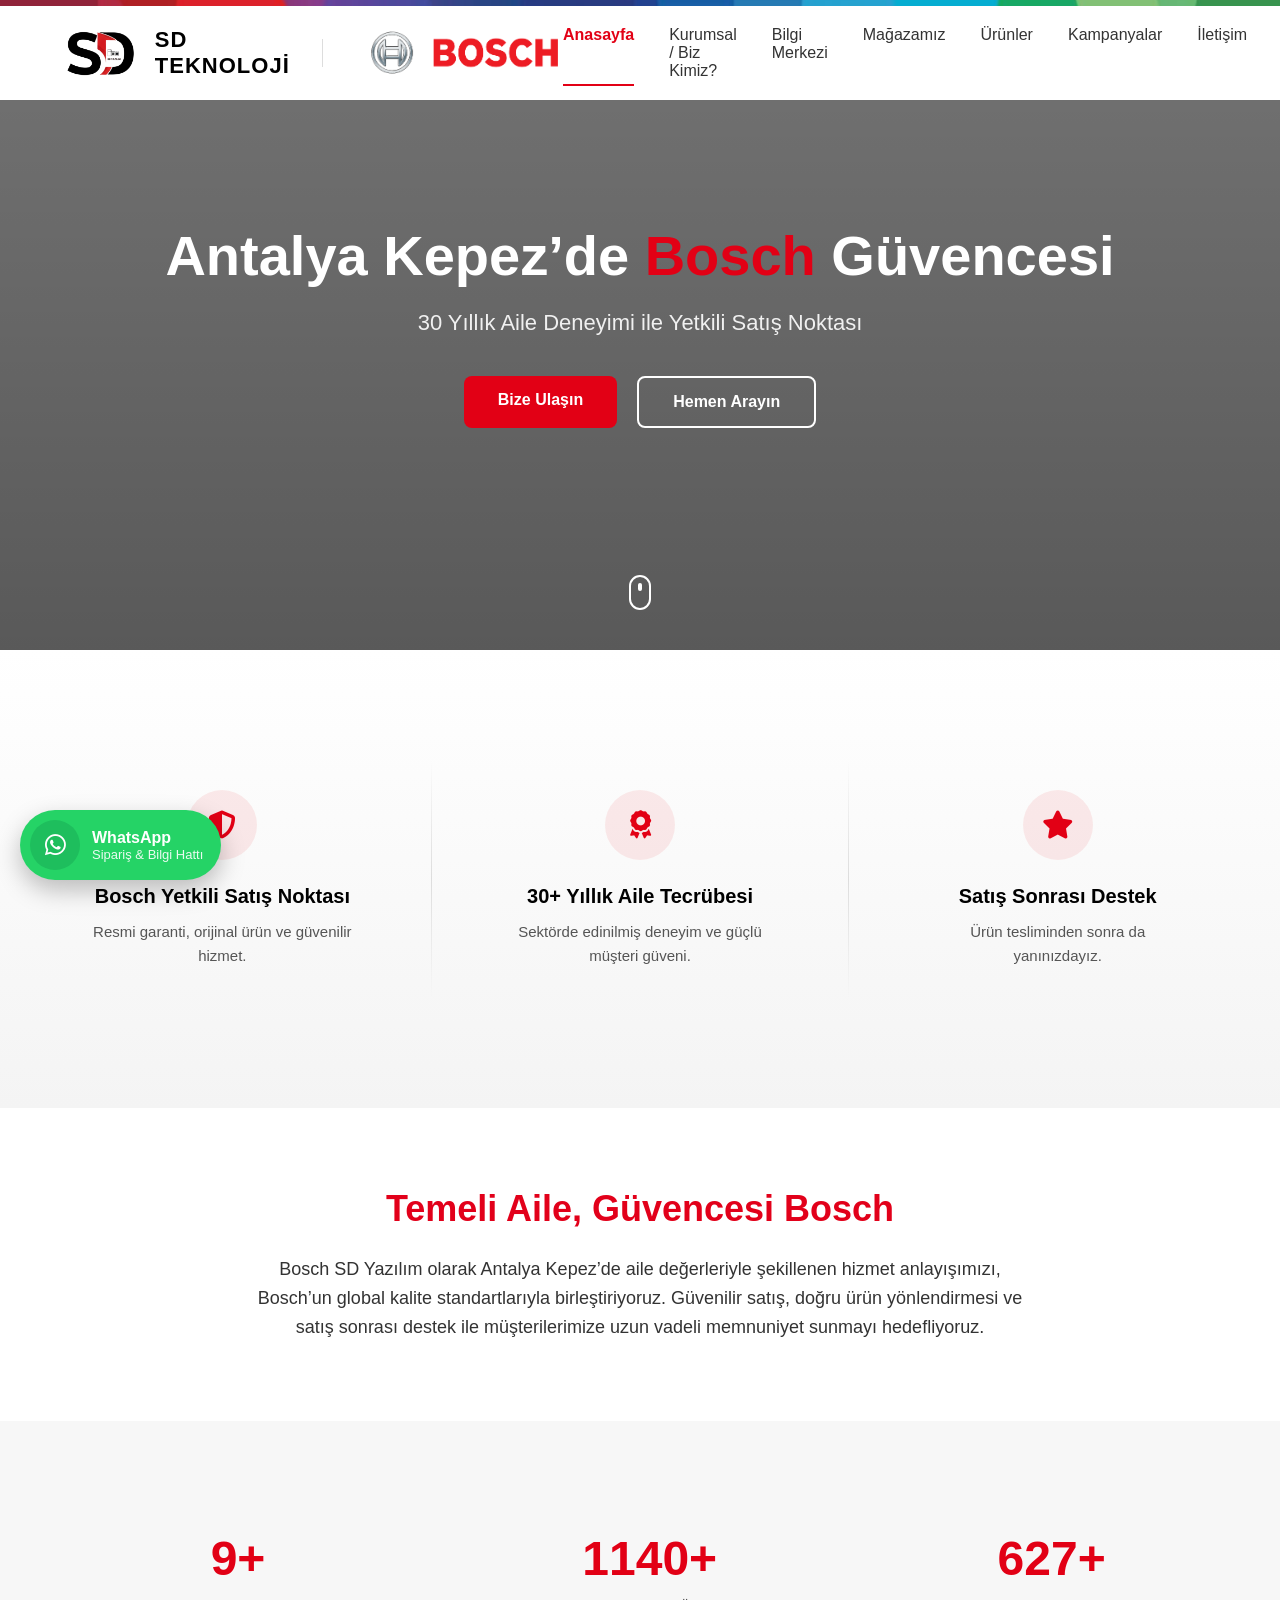
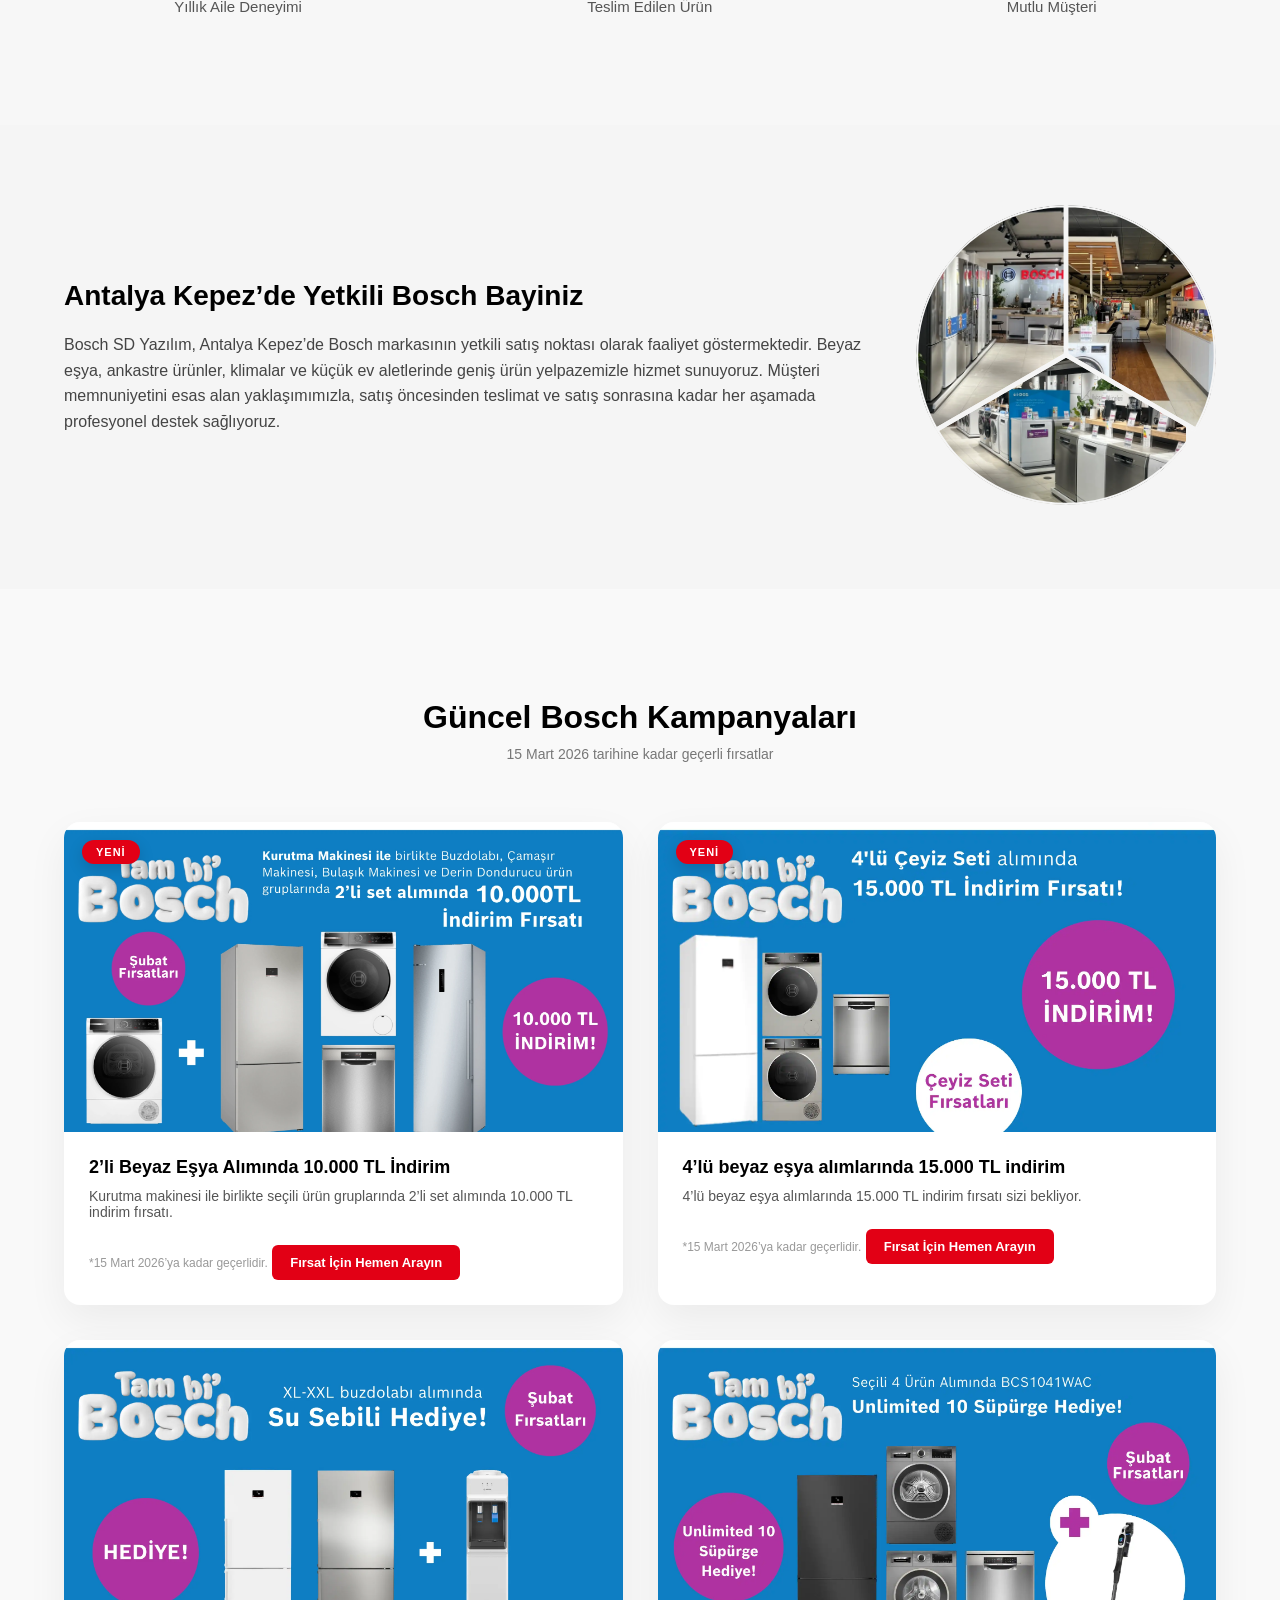
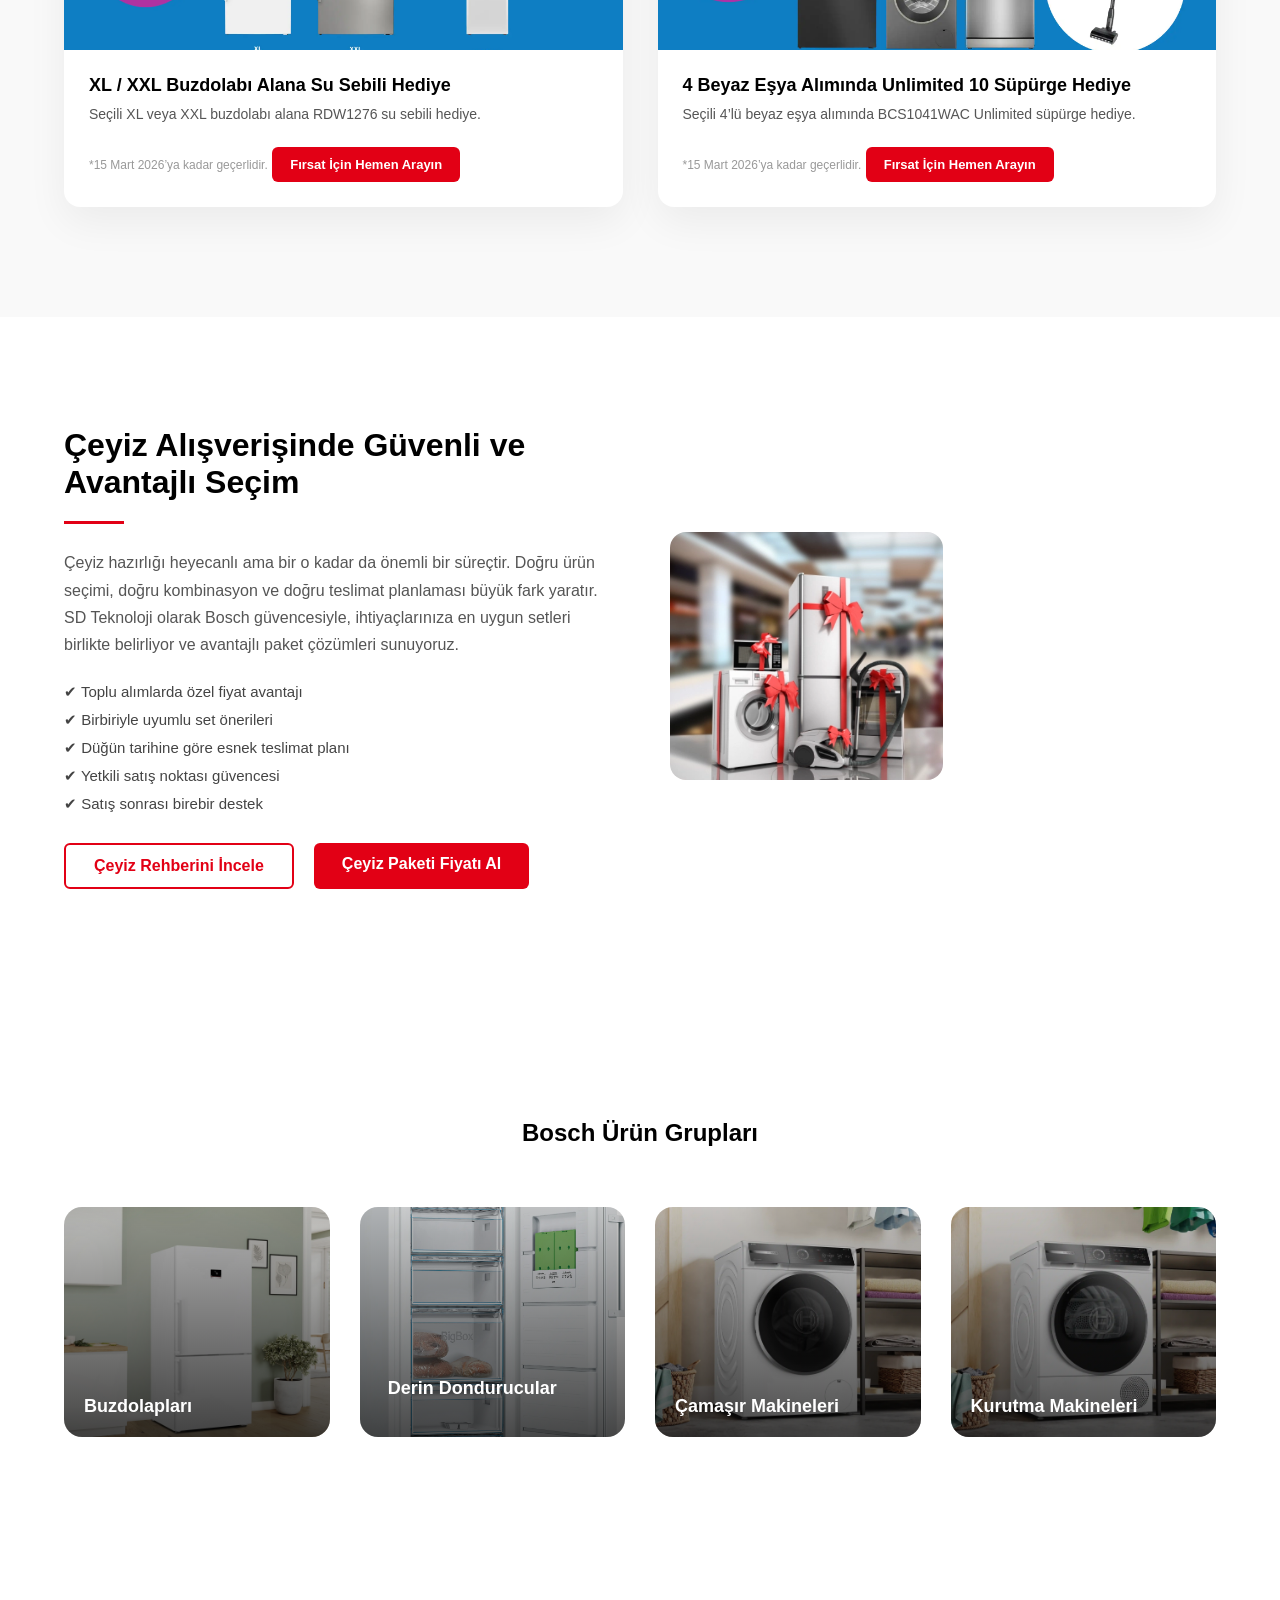
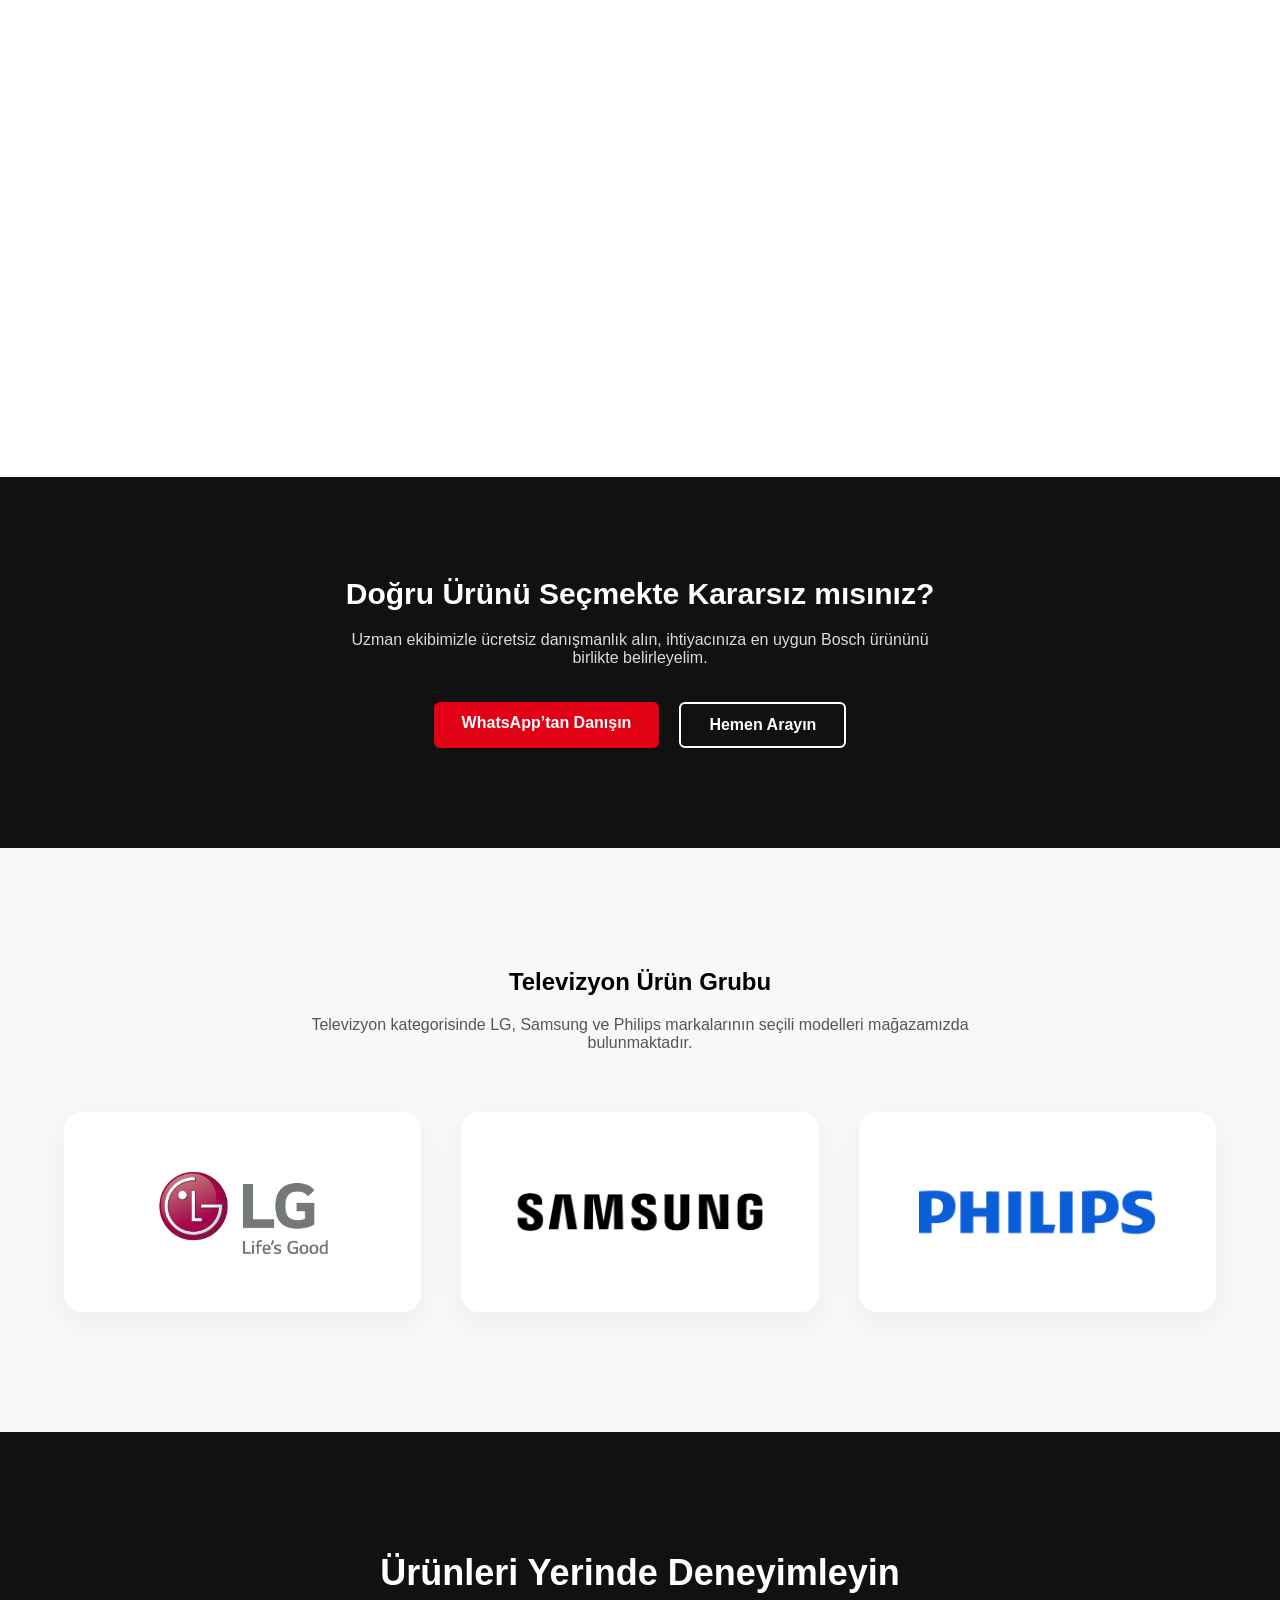
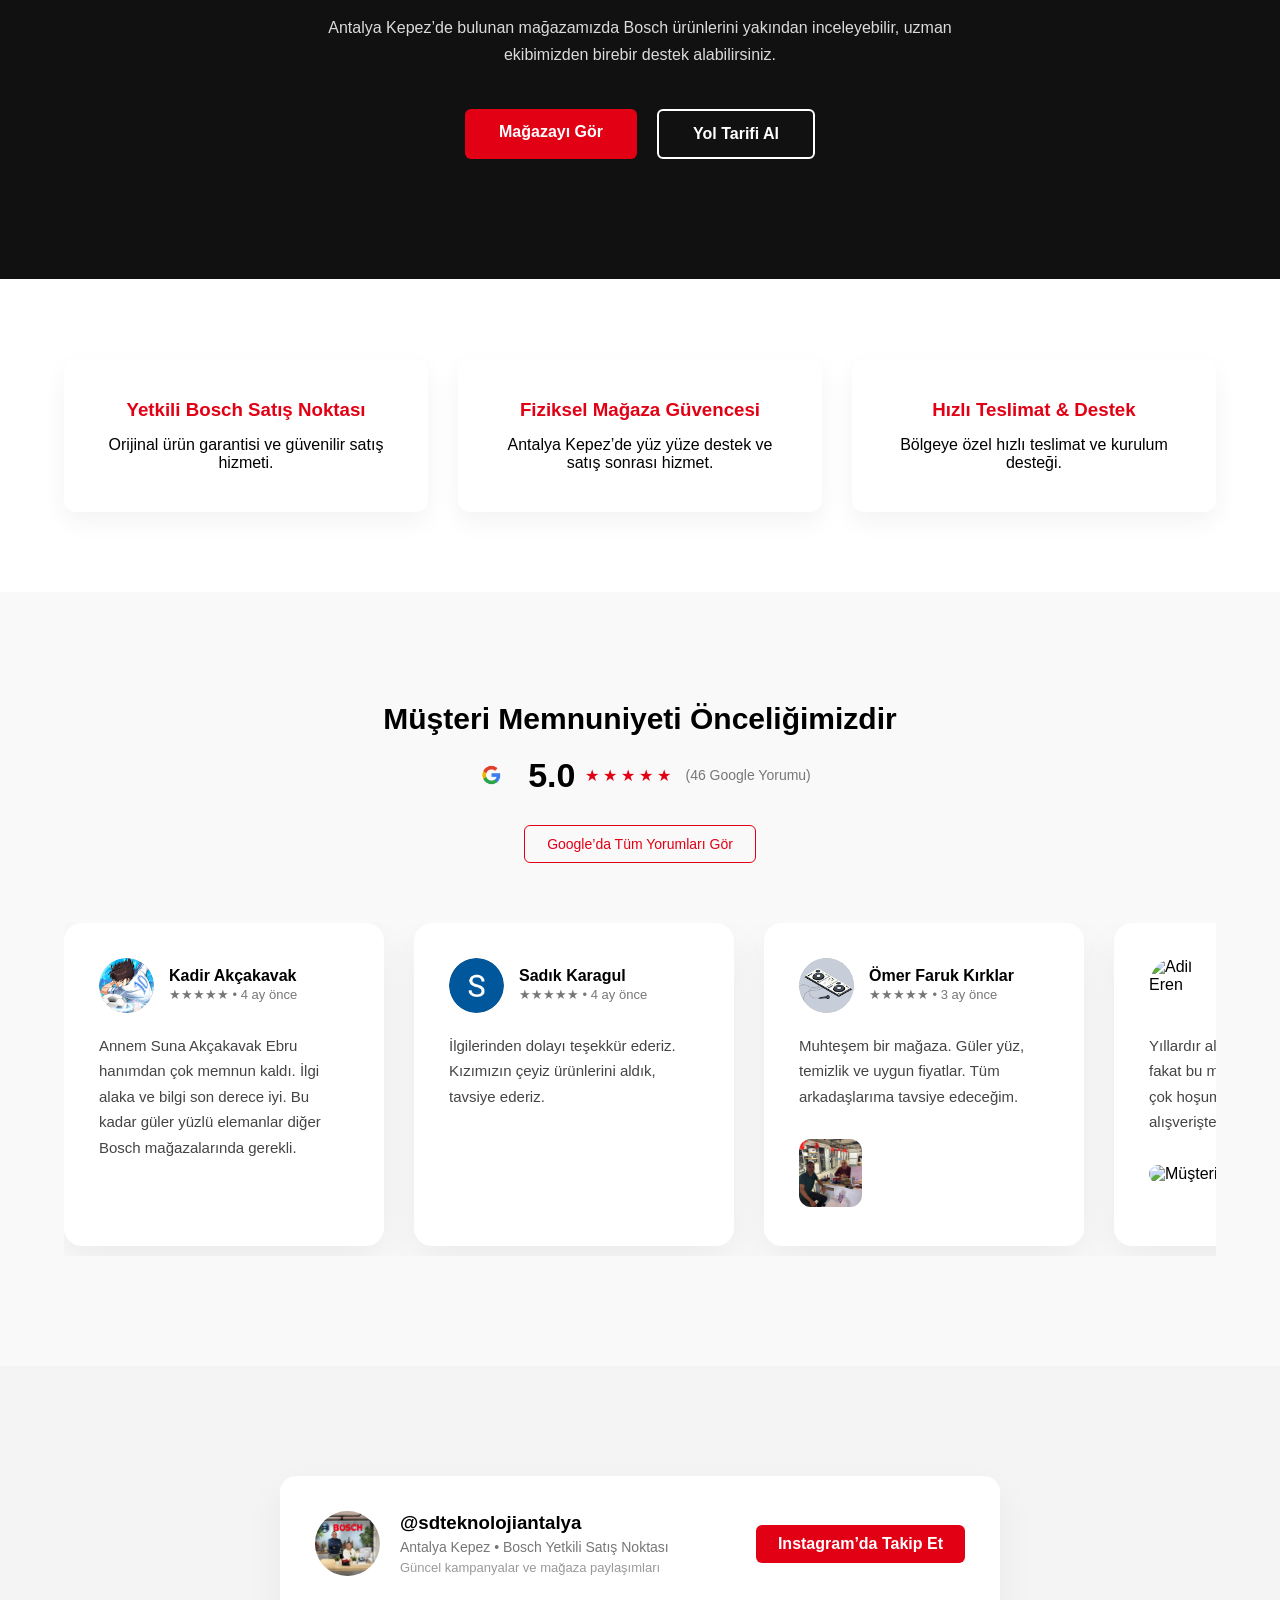
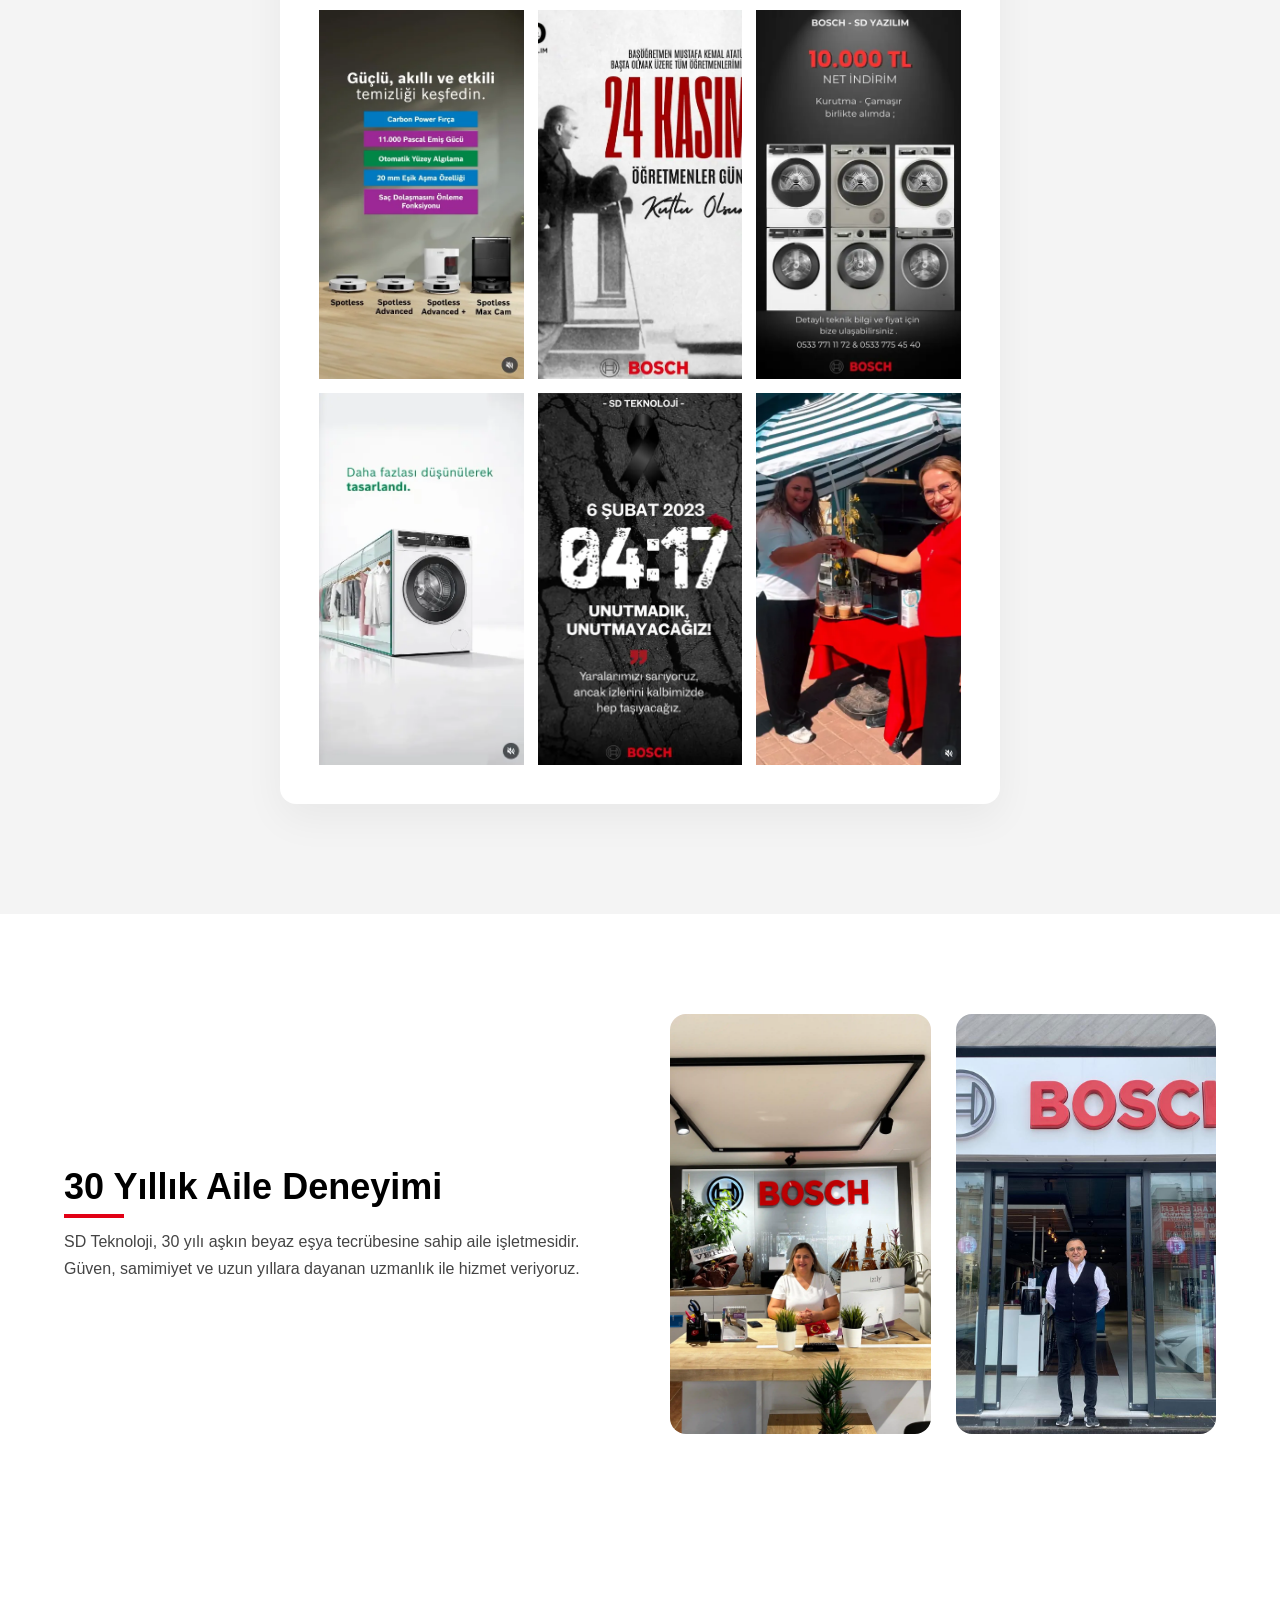
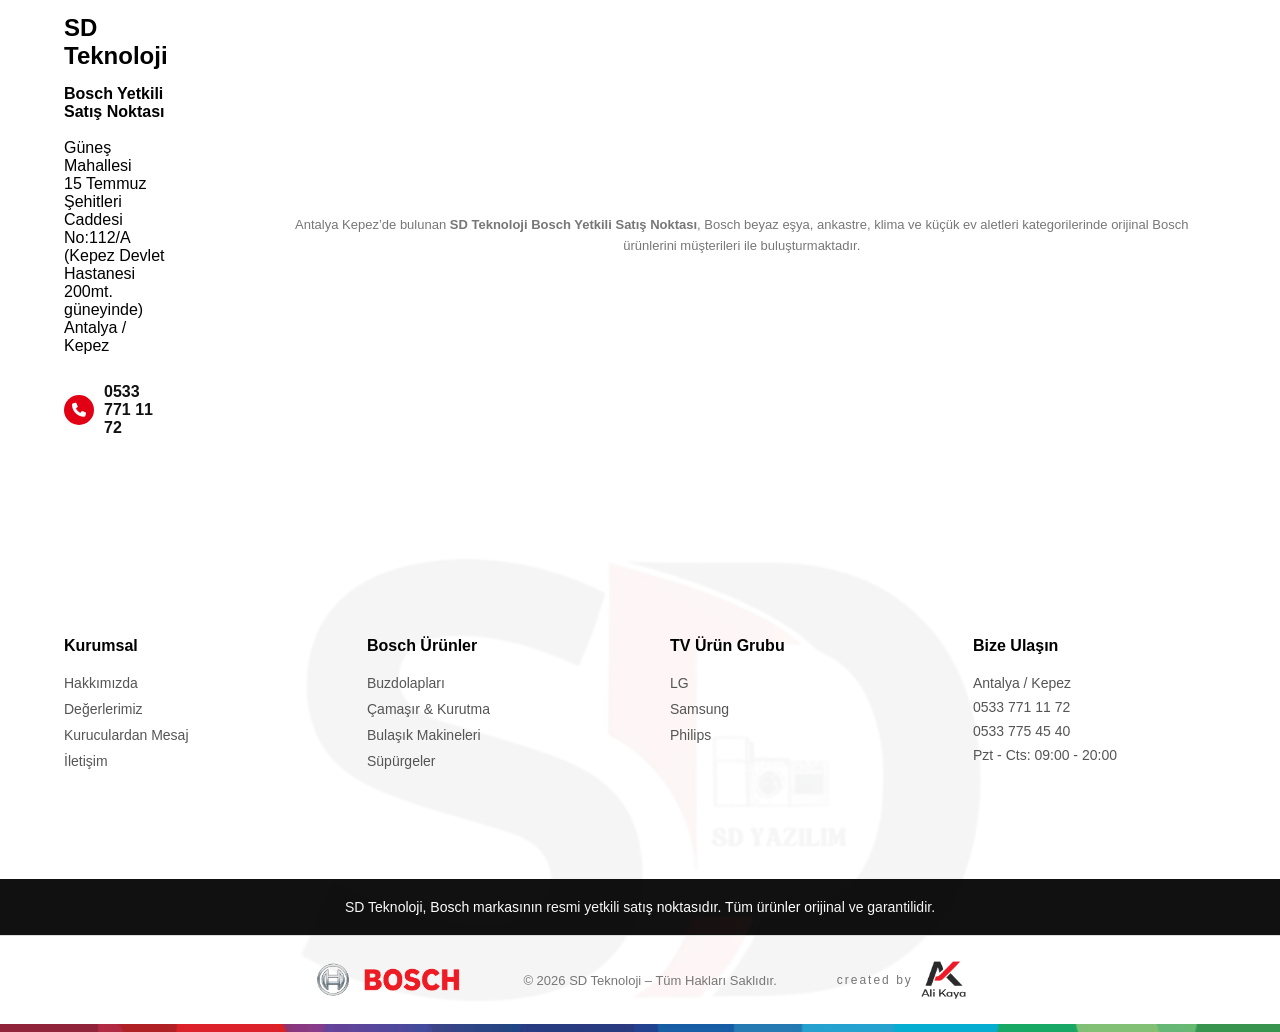
==== commit 701ff8cd: "dssa" ====
--- a/index.html
+++ b/index.html
@@ -999,7 +999,7 @@
     </iframe>
 </div>
             
-            </iframe>
+        
             <div class="seo-location">
         Antalya Kepez’de bulunan <strong>SD Teknoloji Bosch Yetkili Satış Noktası</strong>,
         Bosch beyaz eşya, ankastre, klima ve küçük ev aletleri kategorilerinde
--- a/style.css
+++ b/style.css
@@ -843,8 +843,9 @@
     }
 
     .contact-map iframe{
-        height:280px;
-    }
+    width:100%;
+    height:350px;
+}
 
     /* FOOTER */
     .footer-columns{
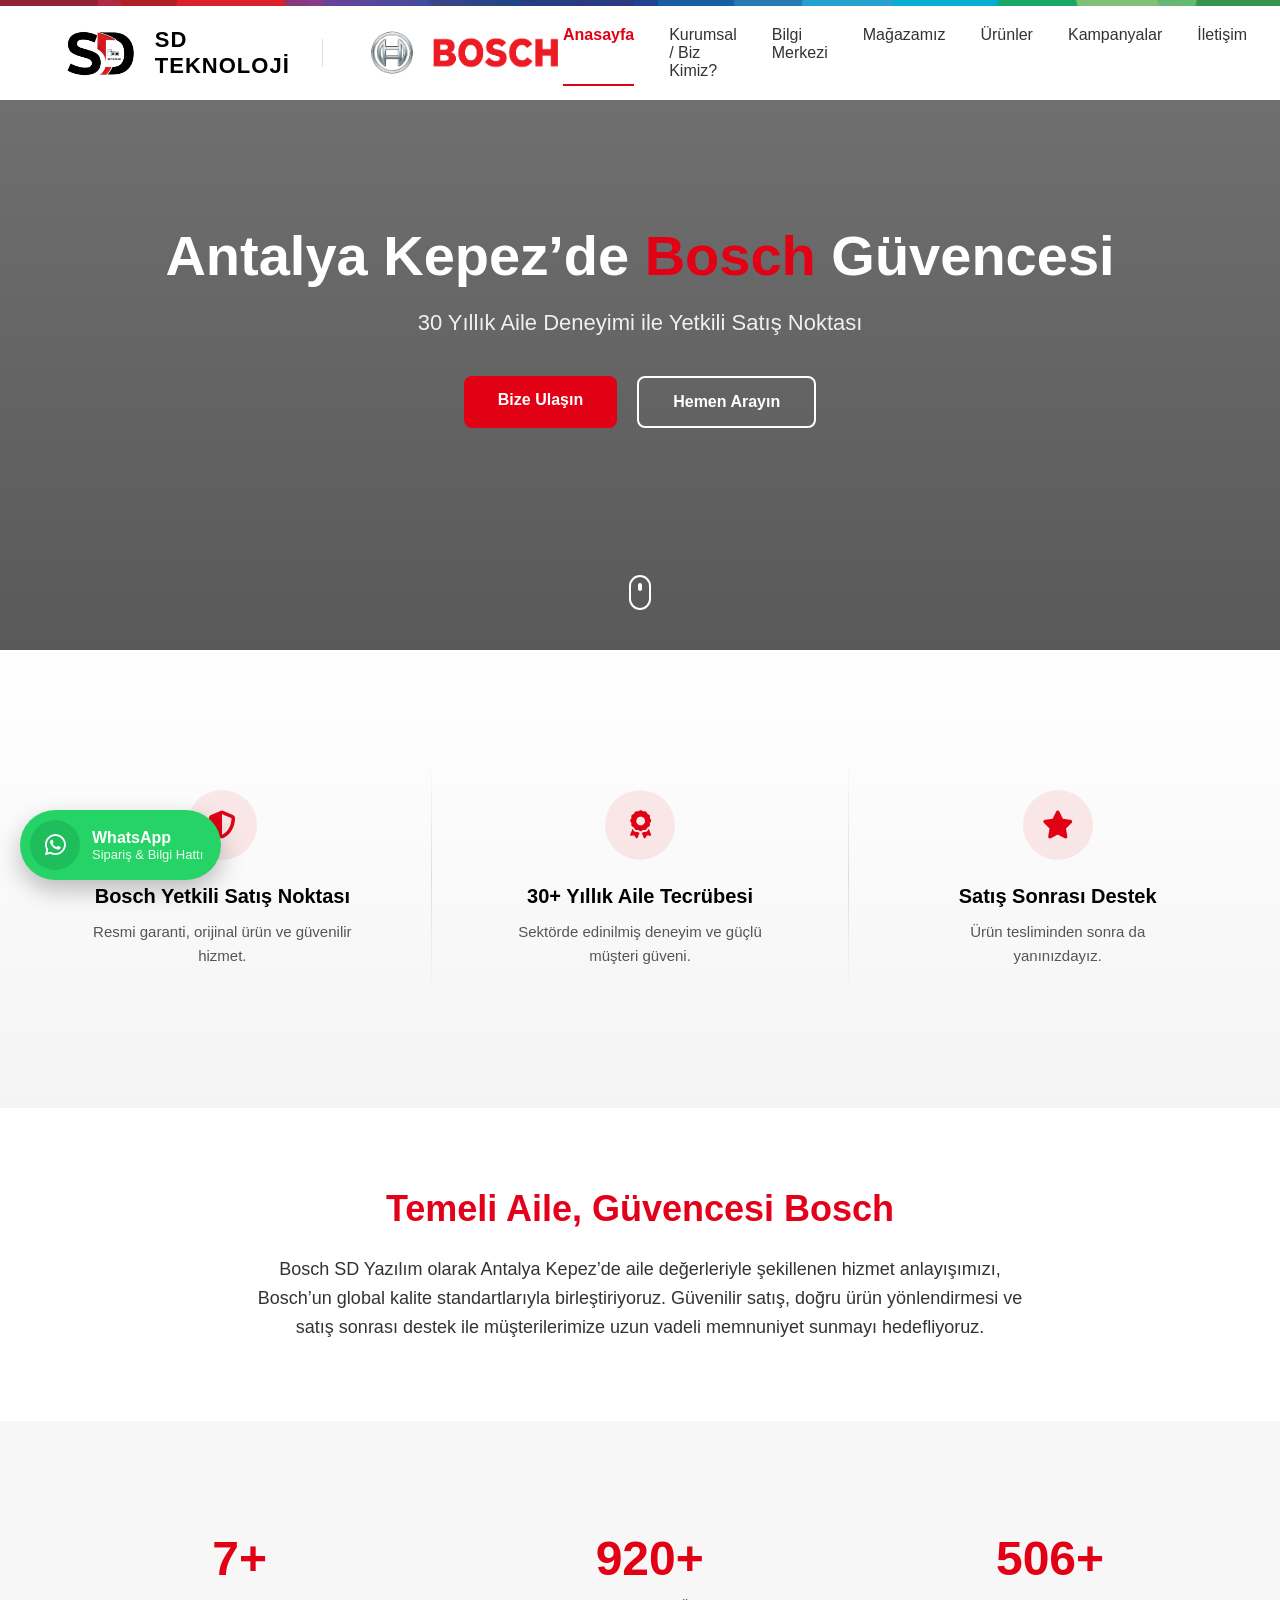
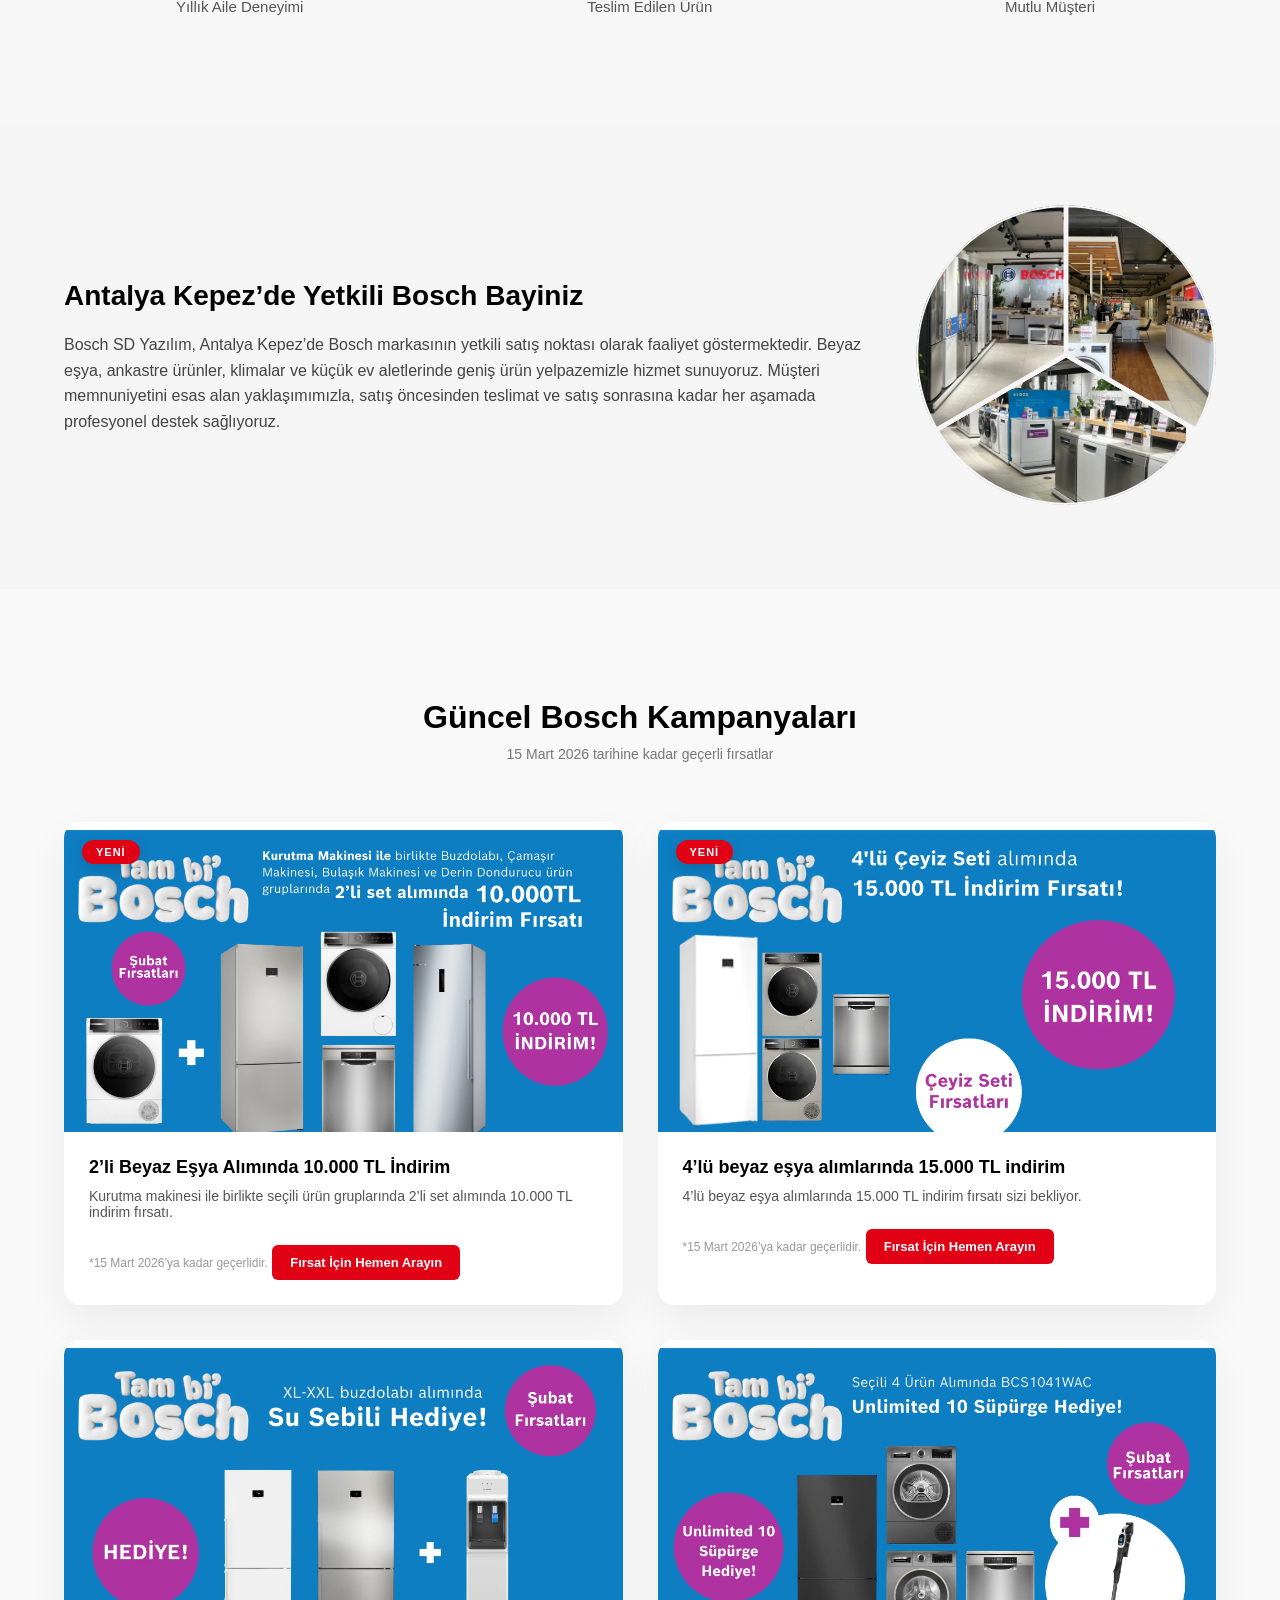
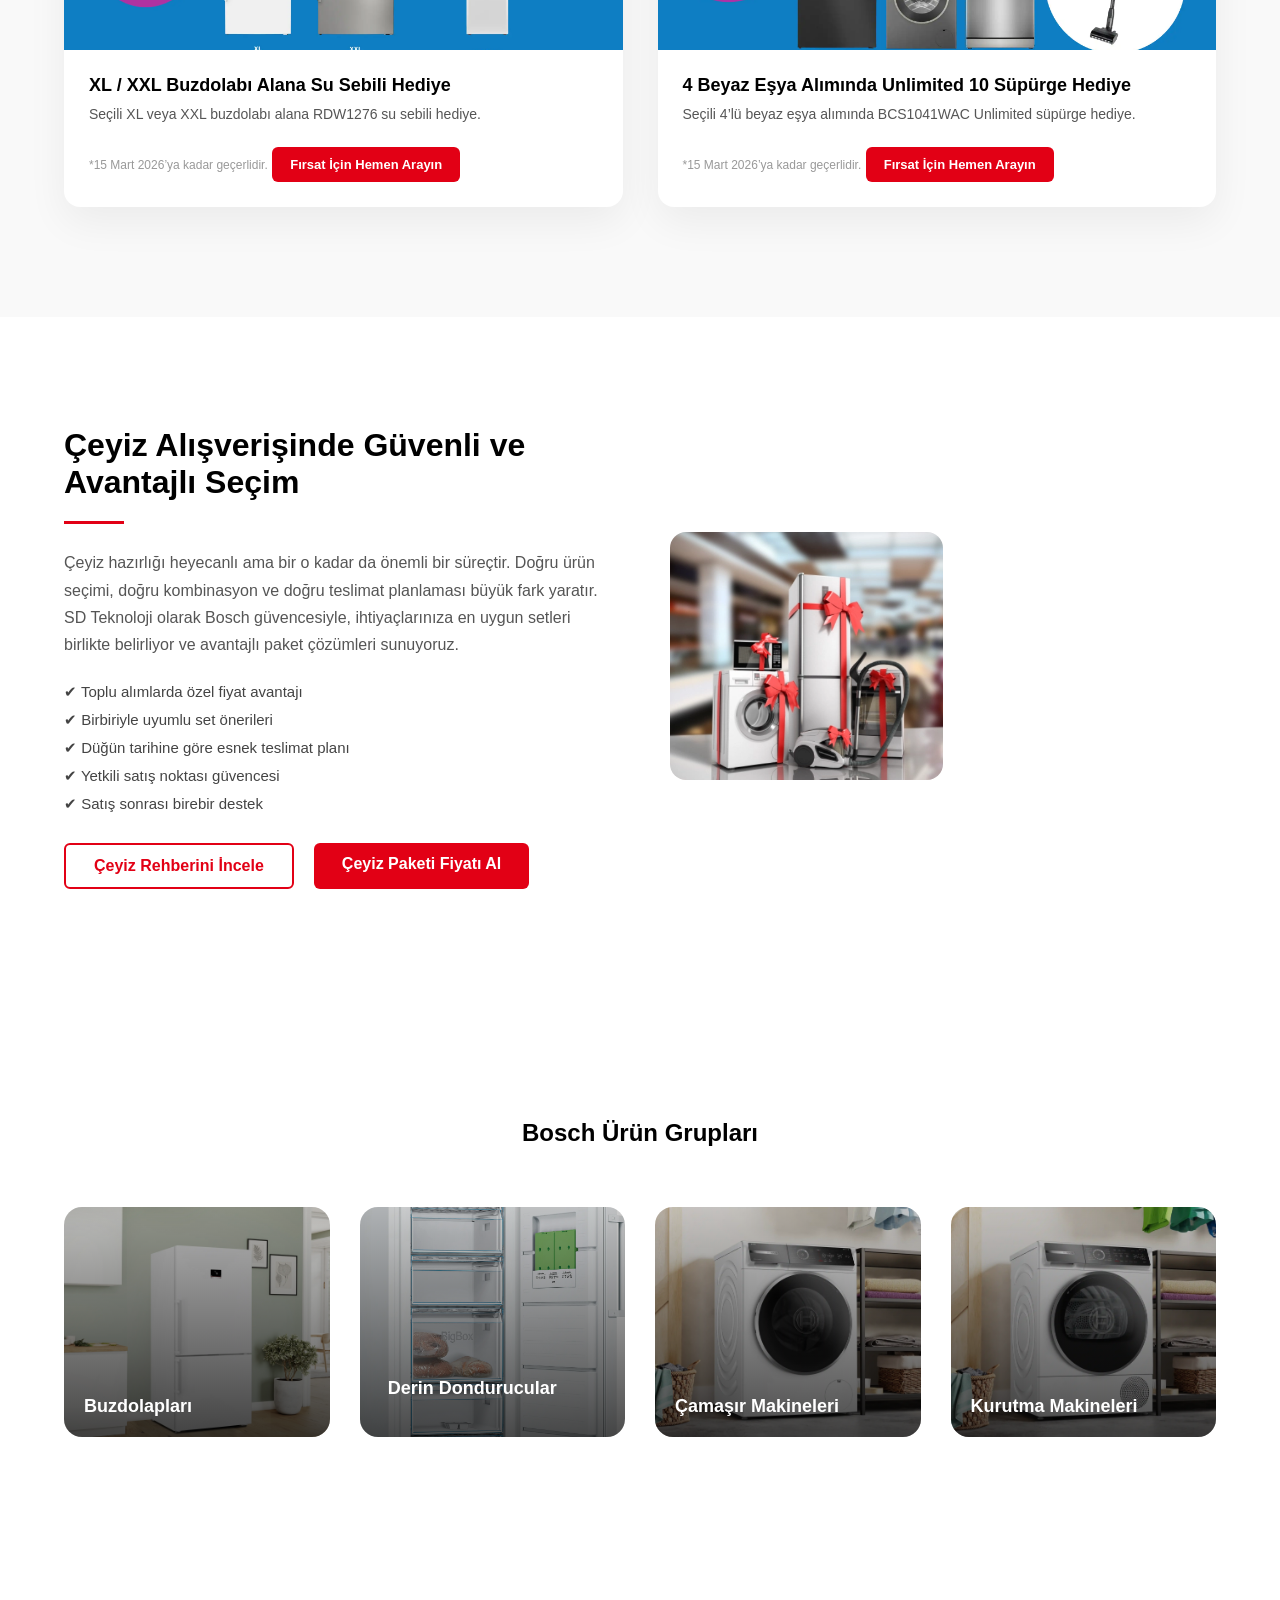
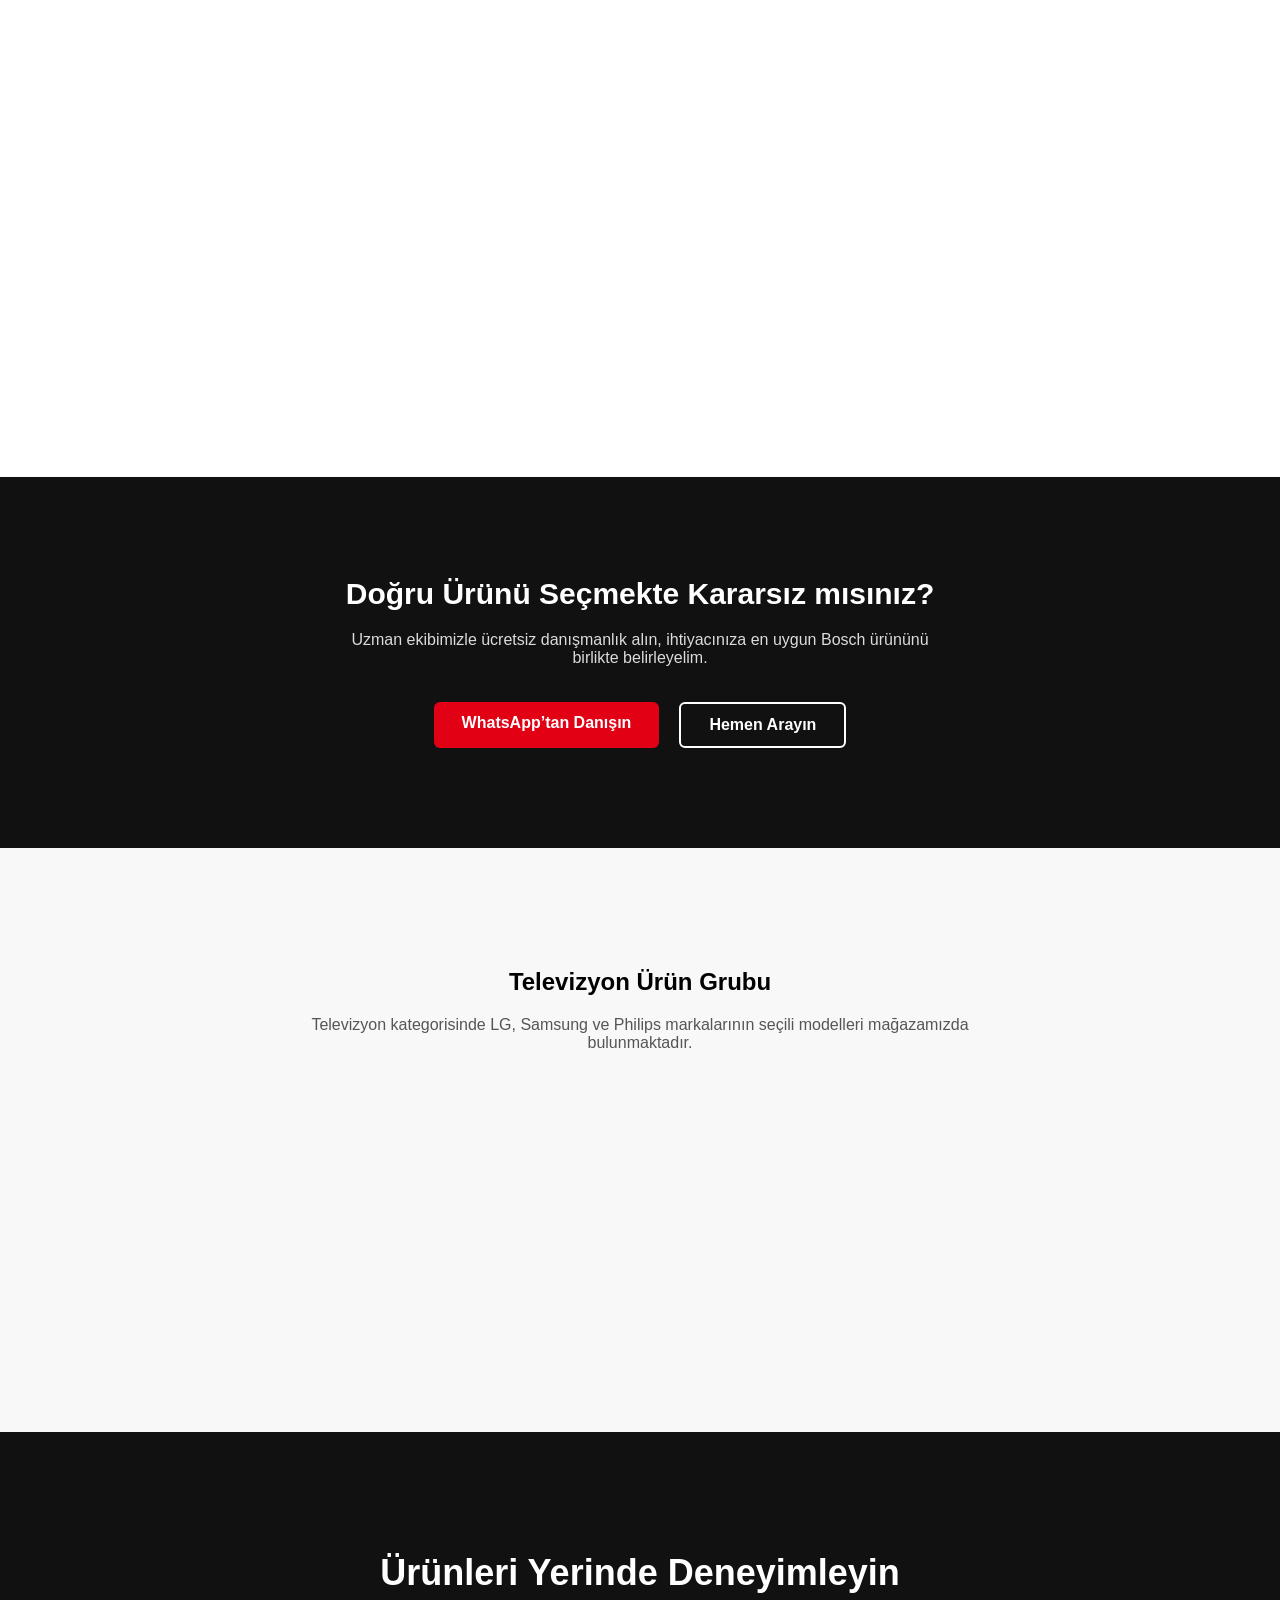
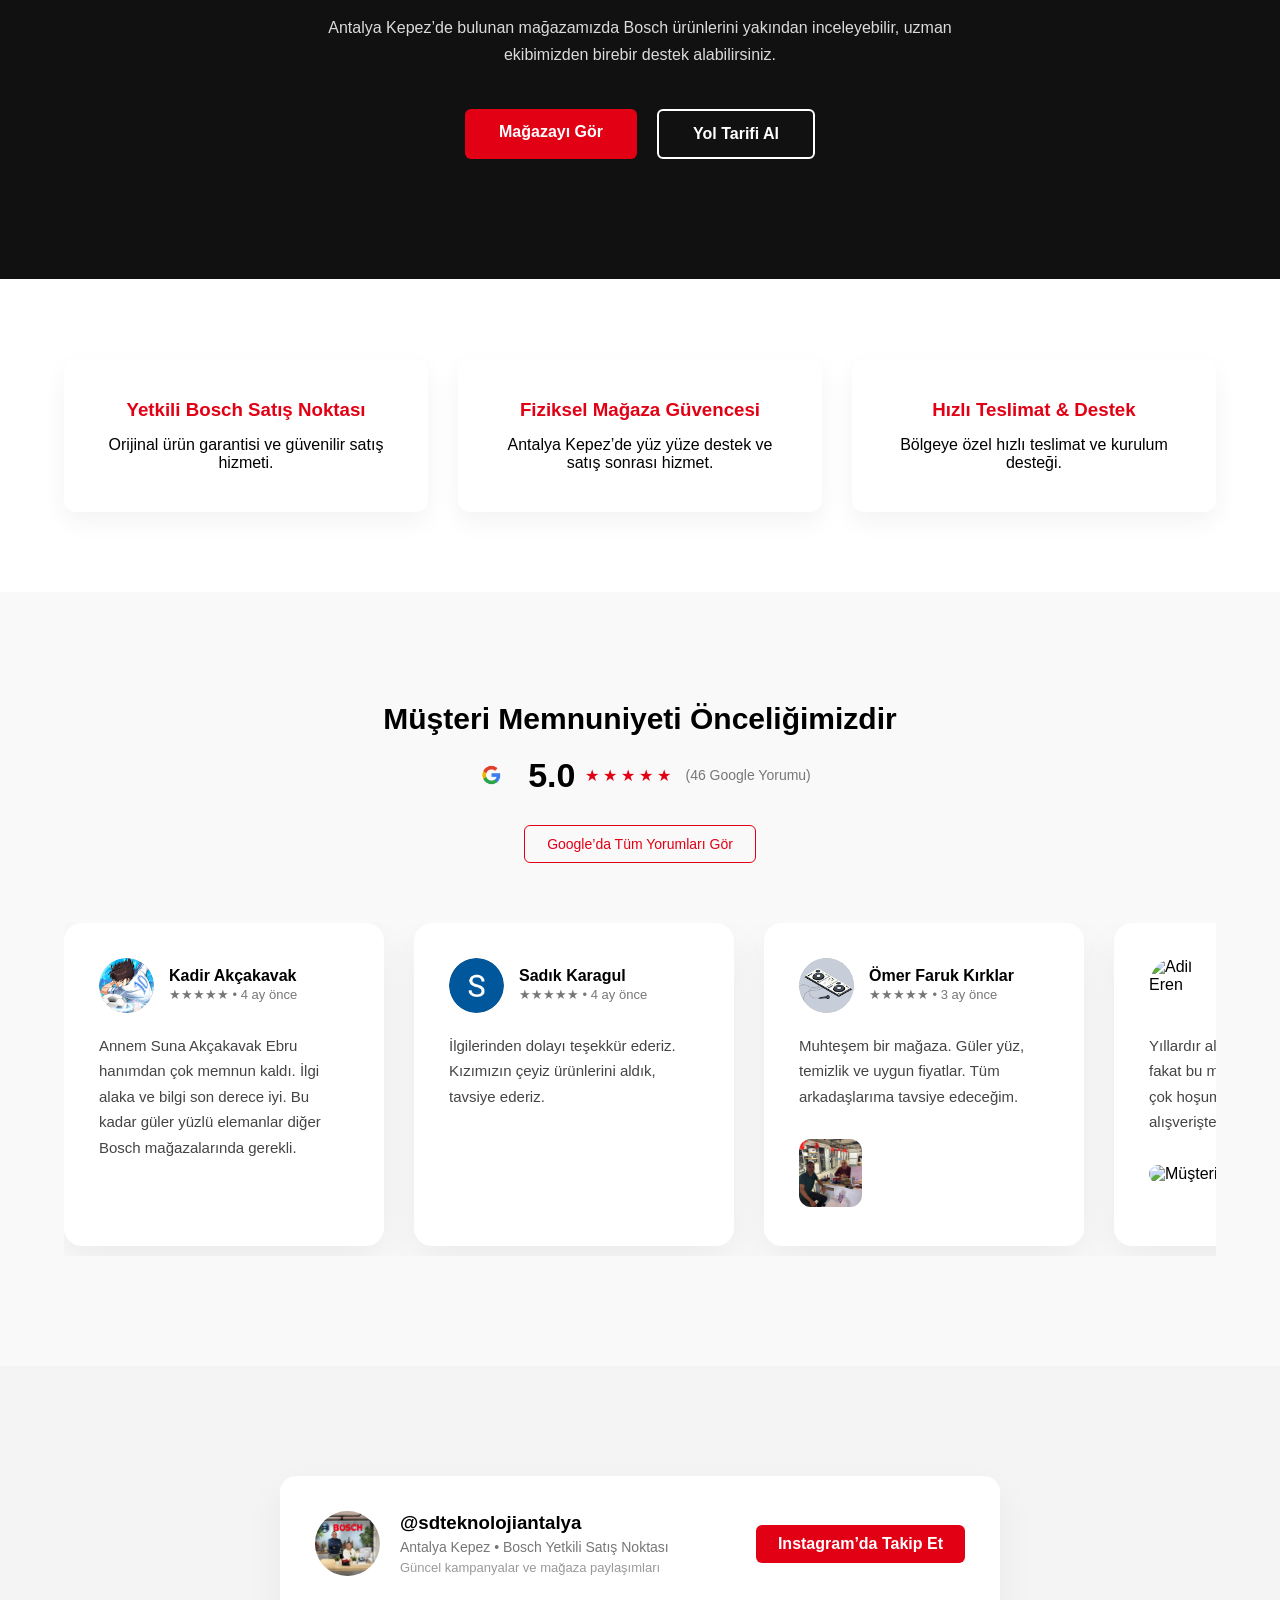
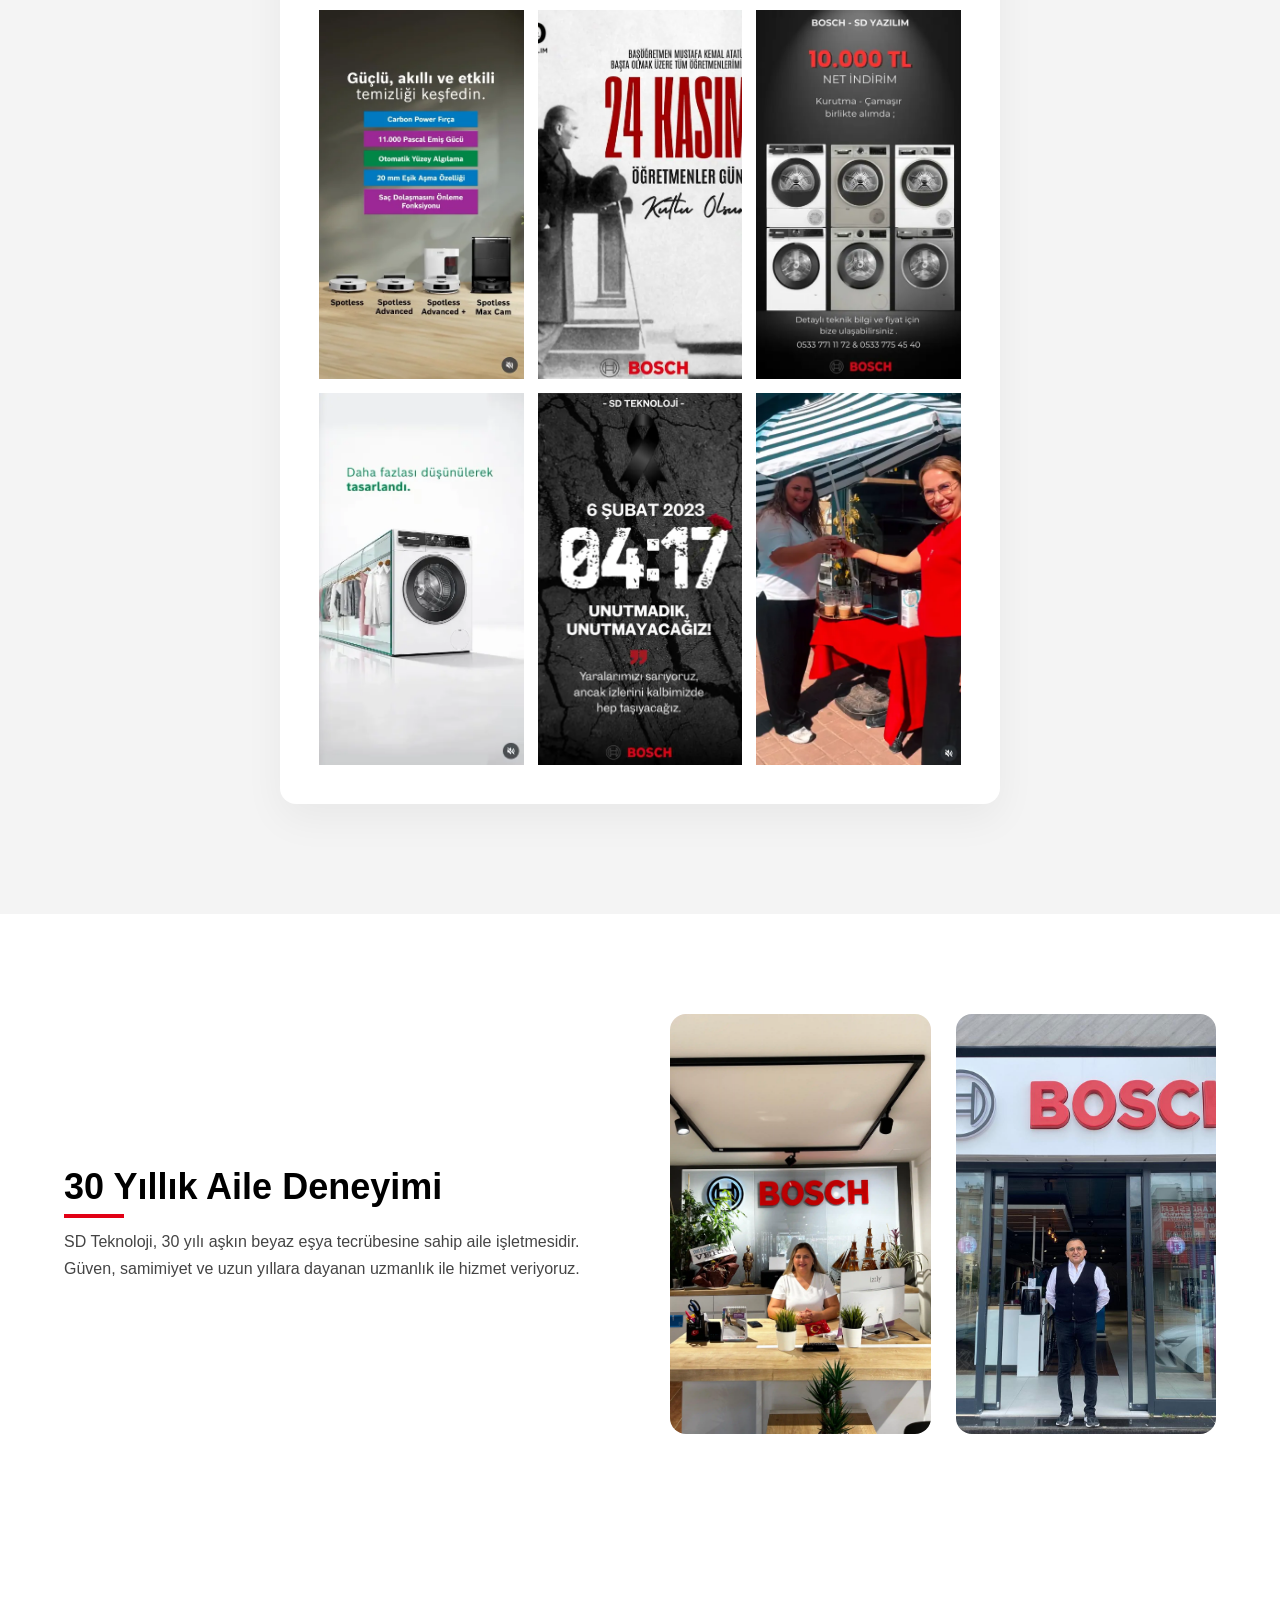
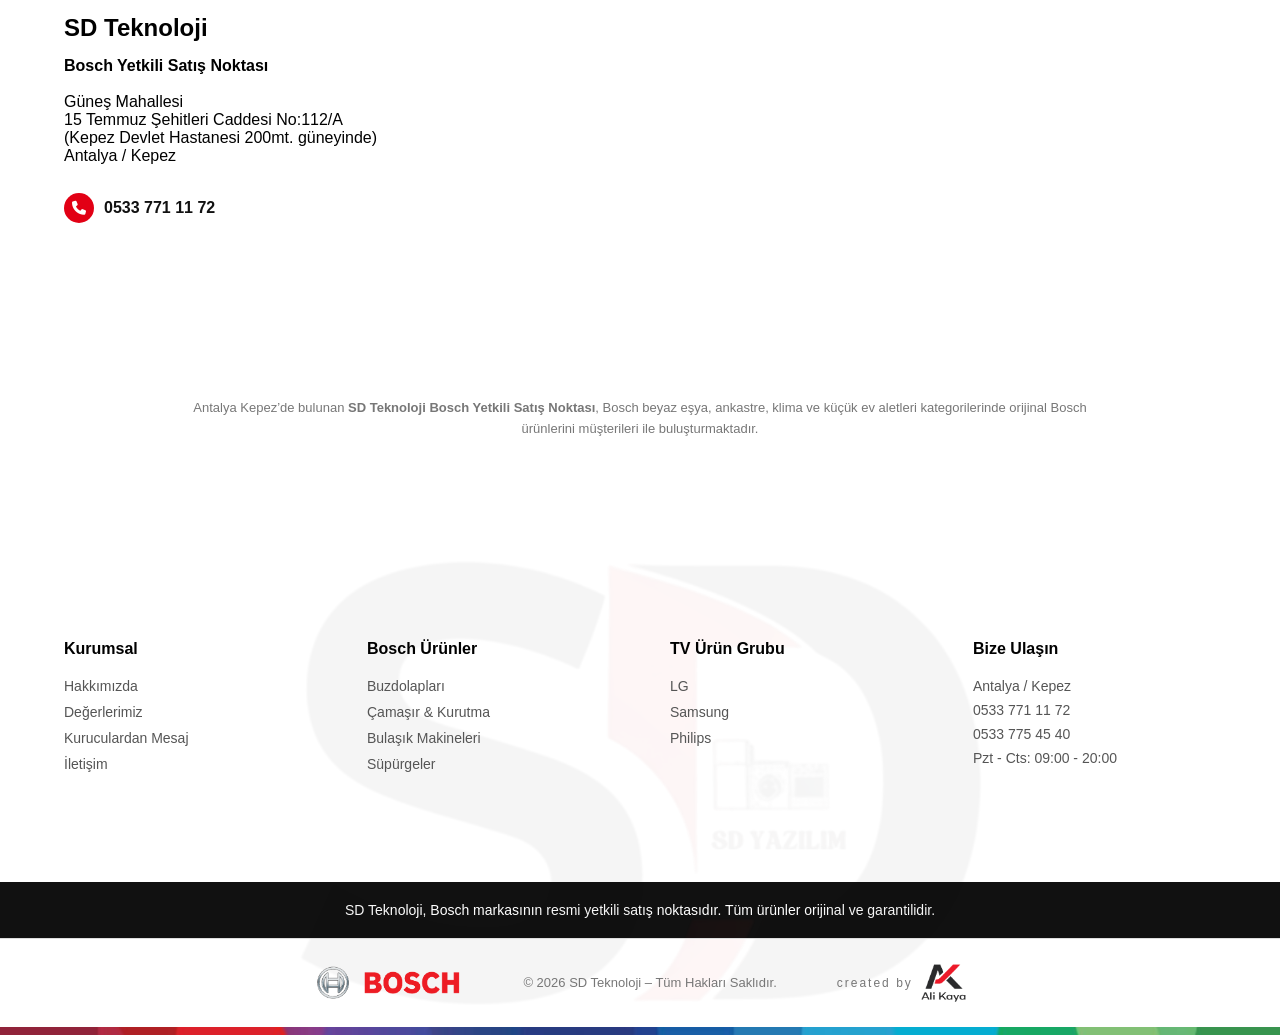
==== commit ab003d95: "mesage" ====
--- a/index.html
+++ b/index.html
@@ -971,8 +971,8 @@
 
 </section>
 
-<!-- İLETİŞİM & HARİTA -->
 <section class="contact-section">
+
     <div class="container contact-container">
 
         <div class="contact-info">
@@ -984,28 +984,32 @@
             <p>(Kepez Devlet Hastanesi 200mt. güneyinde)</p>
             <p>Antalya / Kepez</p>
             <br>
+
             <div class="contact-phone">
-    <i class="fa-solid fa-phone"></i>
-    <a href="tel:05337711172">0533 771 11 72</a>
-</div>
+                <i class="fa-solid fa-phone"></i>
+                <a href="tel:05337711172">0533 771 11 72</a>
+            </div>
         </div>
 
         <div class="contact-map">
-    <iframe 
-        src="https://www.google.com/maps?q=36.92821,30.726262&output=embed"
-        title="SD Teknoloji Bosch Bayisi Antalya Kepez Konumu"
-        loading="lazy"
-        allowfullscreen>
-    </iframe>
-</div>
-            
-        
-            <div class="seo-location">
-        Antalya Kepez’de bulunan <strong>SD Teknoloji Bosch Yetkili Satış Noktası</strong>,
-        Bosch beyaz eşya, ankastre, klima ve küçük ev aletleri kategorilerinde
-        orijinal Bosch ürünlerini müşterileri ile buluşturmaktadır.
-        </div>
-    </div>
+            <iframe 
+                src="https://www.google.com/maps?q=36.92821,30.726262&output=embed"
+                title="SD Teknoloji Bosch Bayisi Antalya Kepez Konumu"
+                loading="lazy"
+                allowfullscreen>
+            </iframe>
+        </div>
+
+    </div>
+
+    <div class="container">
+        <div class="seo-location">
+            Antalya Kepez’de bulunan <strong>SD Teknoloji Bosch Yetkili Satış Noktası</strong>,
+            Bosch beyaz eşya, ankastre, klima ve küçük ev aletleri kategorilerinde
+            orijinal Bosch ürünlerini müşterileri ile buluşturmaktadır.
+        </div>
+    </div>
+
 </section>
 
 <!-- FOOTER -->
--- a/style.css
+++ b/style.css
@@ -422,11 +422,7 @@
     padding:80px 0;
 }
 
-.contact-container{
-    display:flex;
-    gap:50px;
-    align-items:center;
-}
+
 
 .contact-info{
     flex:1;
@@ -442,10 +438,10 @@
 }
 
 .contact-map iframe{
-    width:100%;
-    height:350px;
-    border-radius:12px;
-    border:none;
+width:100%;
+height:350px;
+border-radius:12px;
+border:none;
 }
 
 /* ================= FOOTER ================= */
@@ -2164,3 +2160,29 @@
     line-height:1.6;
     text-align:center;
 }
+
+.contact-container{
+display:grid;
+grid-template-columns:320px 1fr;
+gap:40px;
+align-items:start;
+}
+
+.contact-info{
+grid-column:1;
+}
+
+.contact-map{
+grid-column:2;
+}
+
+.seo-location{
+margin-top:30px;
+font-size:13px;
+color:#777;
+line-height:1.6;
+text-align:center;
+max-width:900px;
+margin-left:auto;
+margin-right:auto;
+}
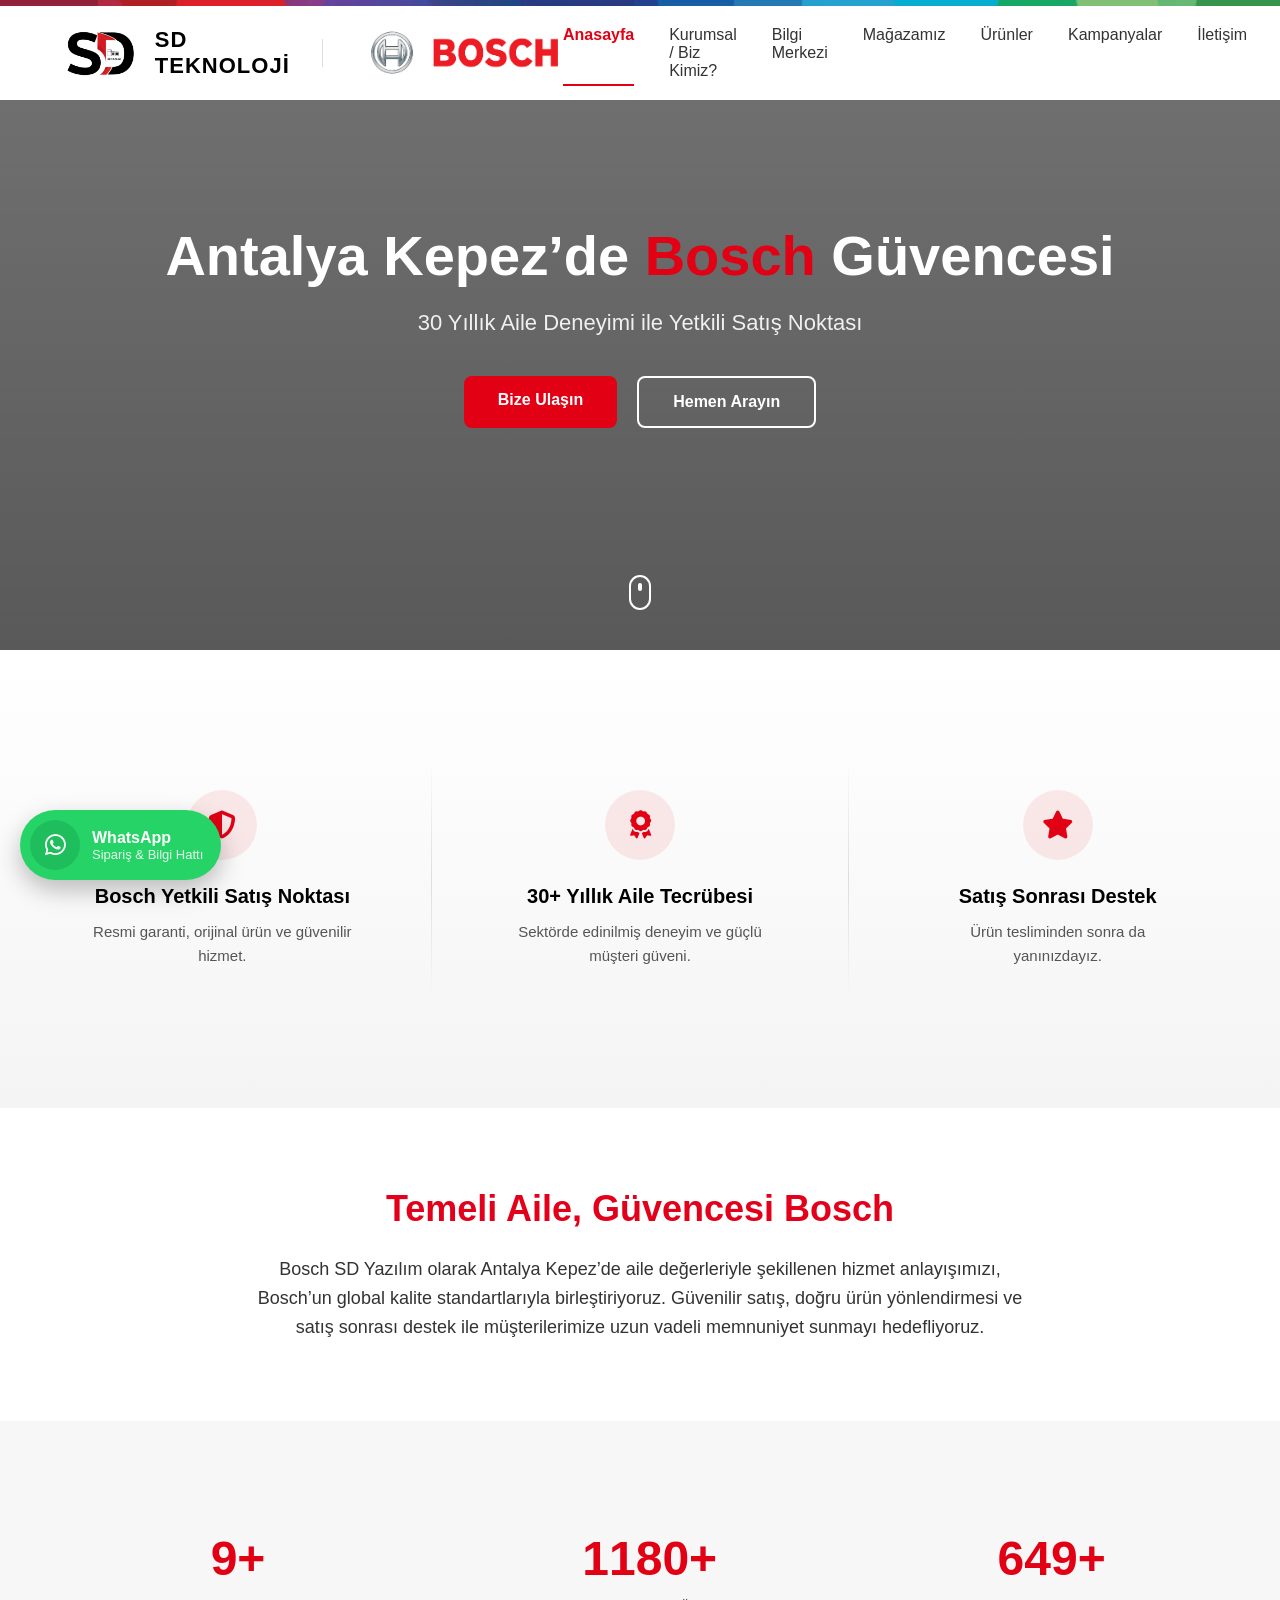
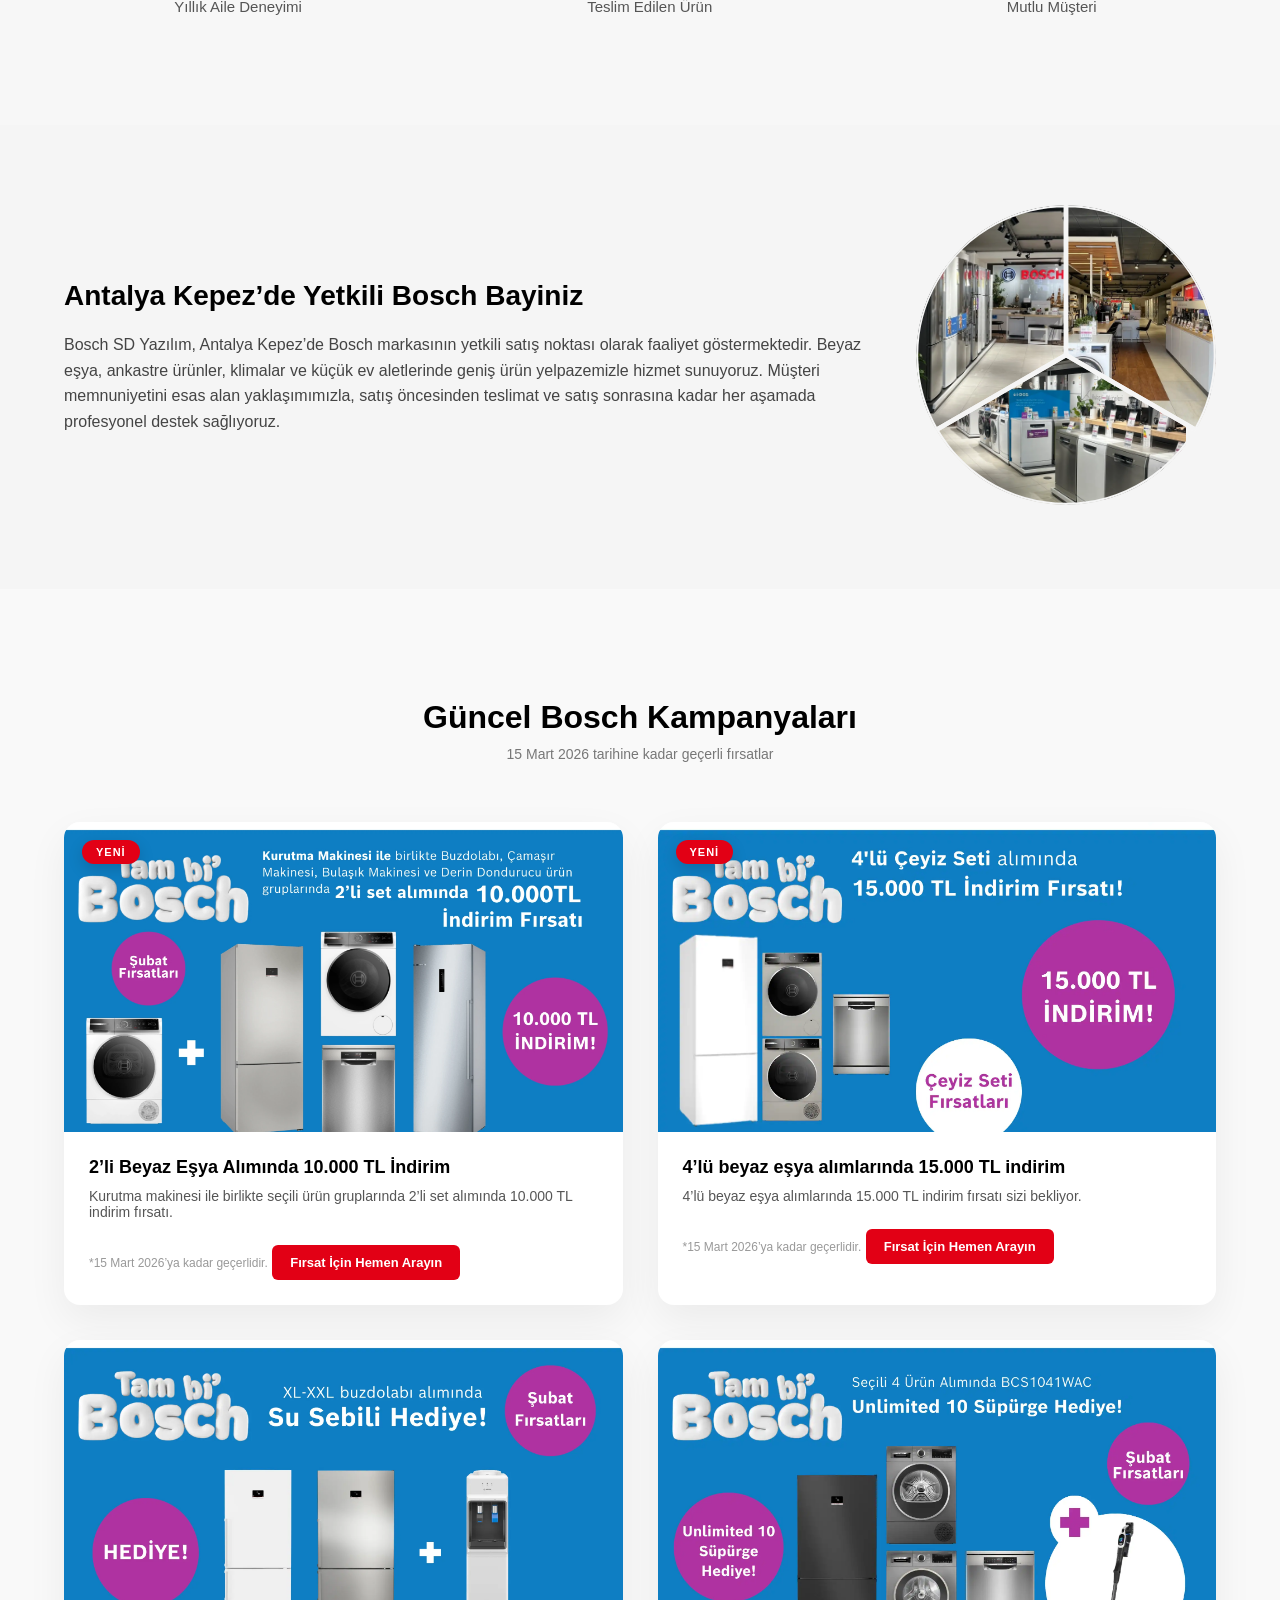
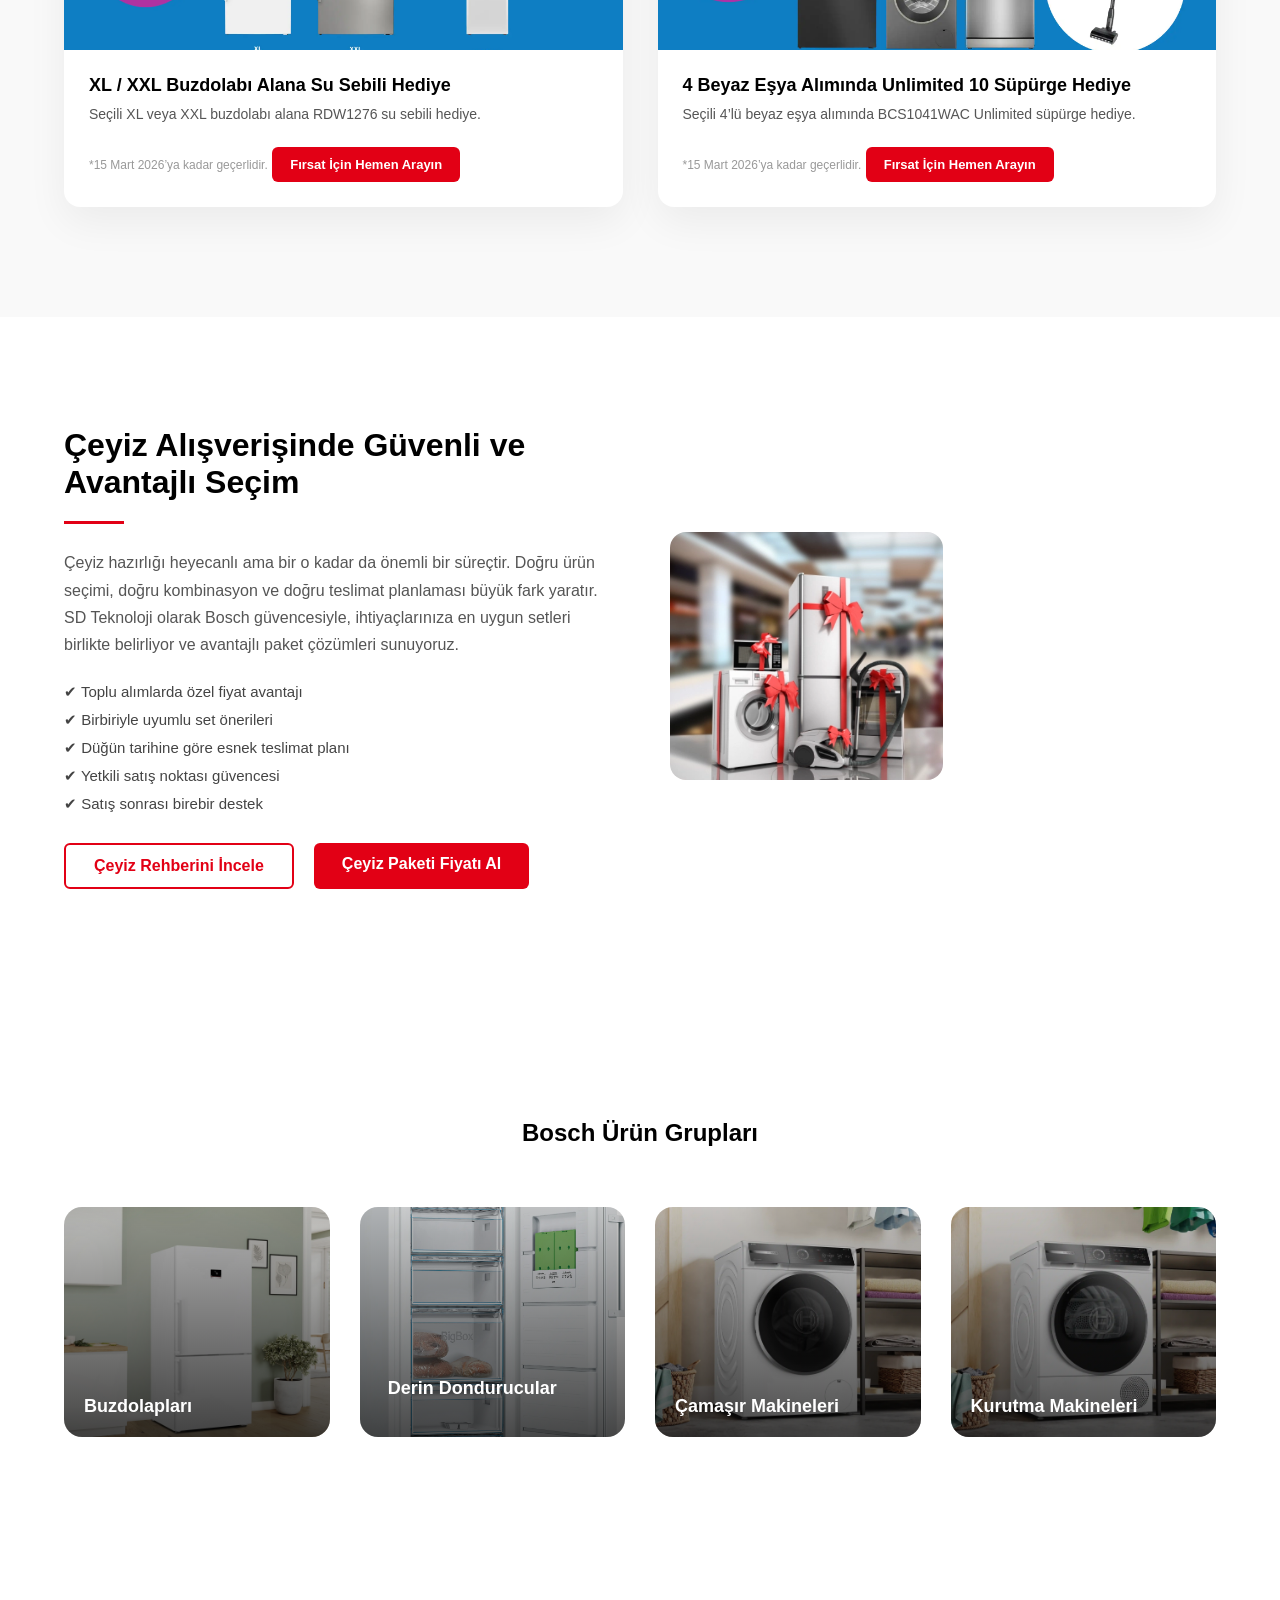
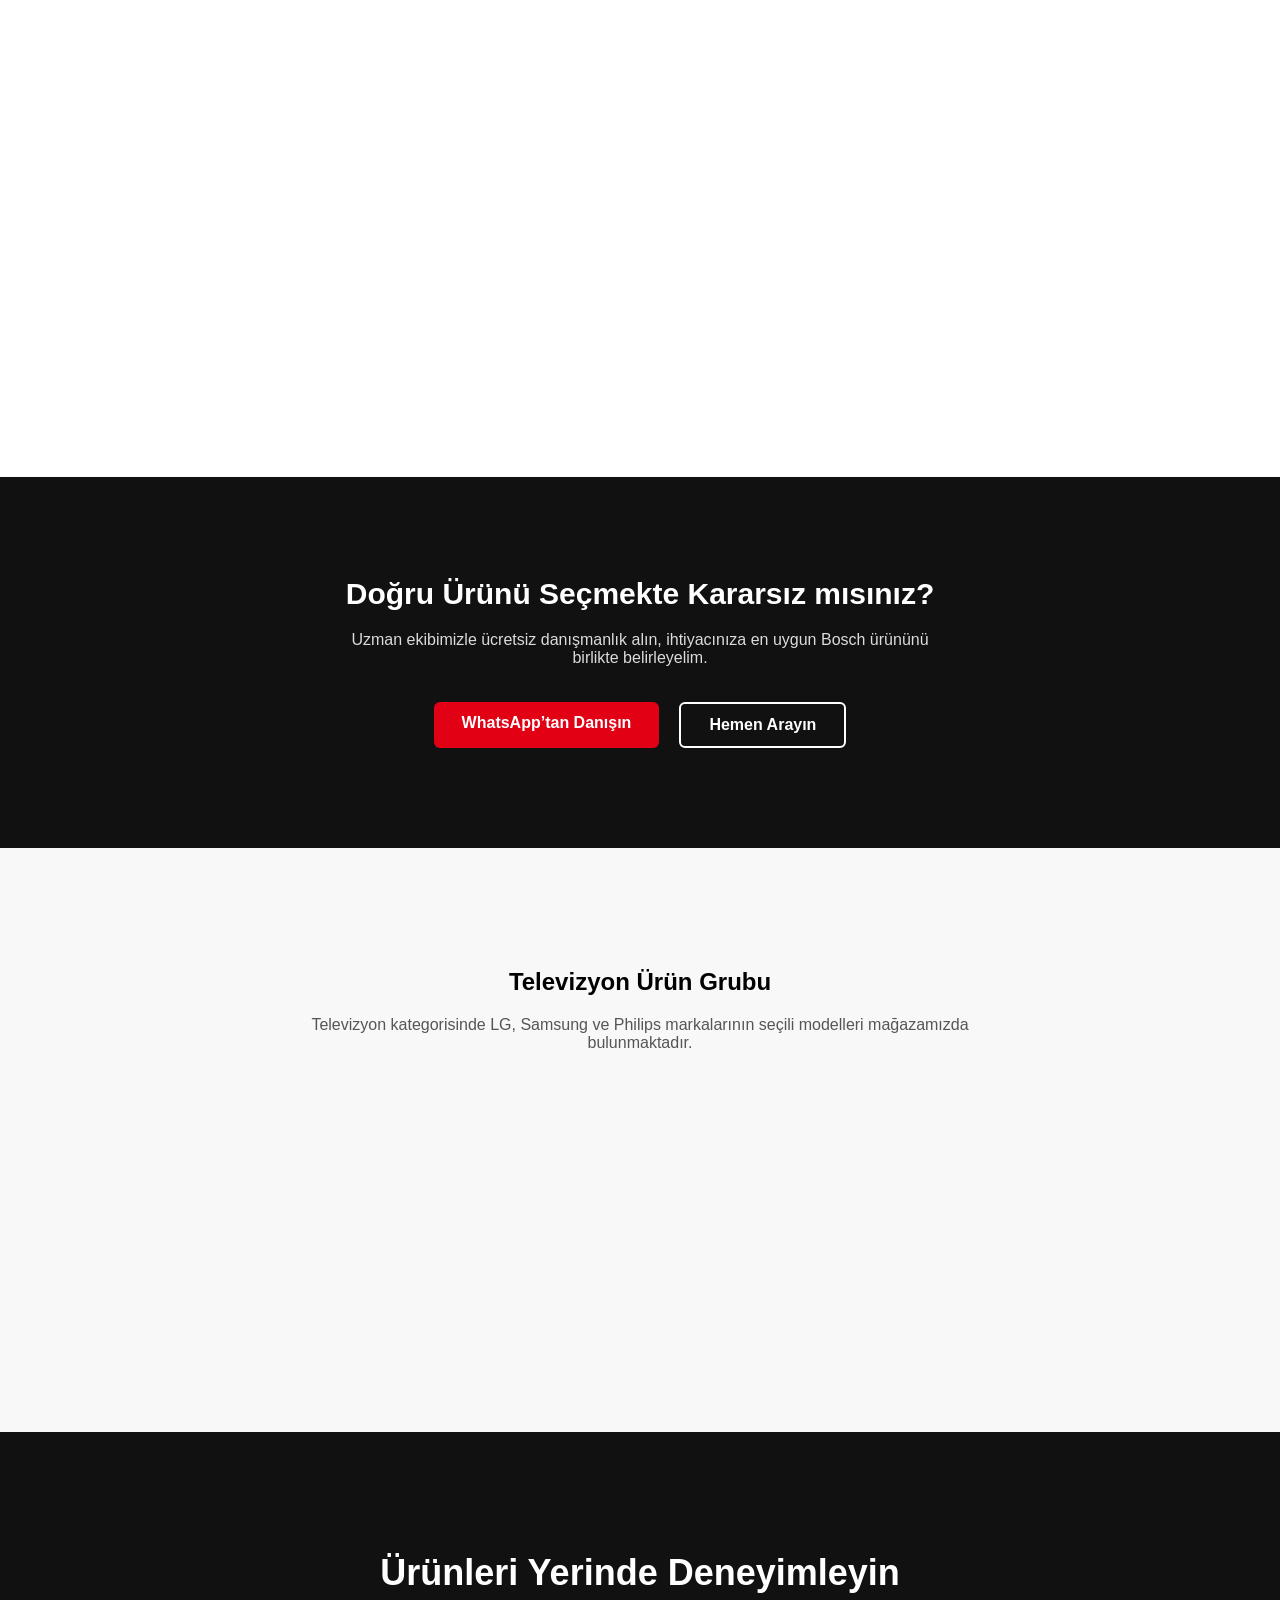
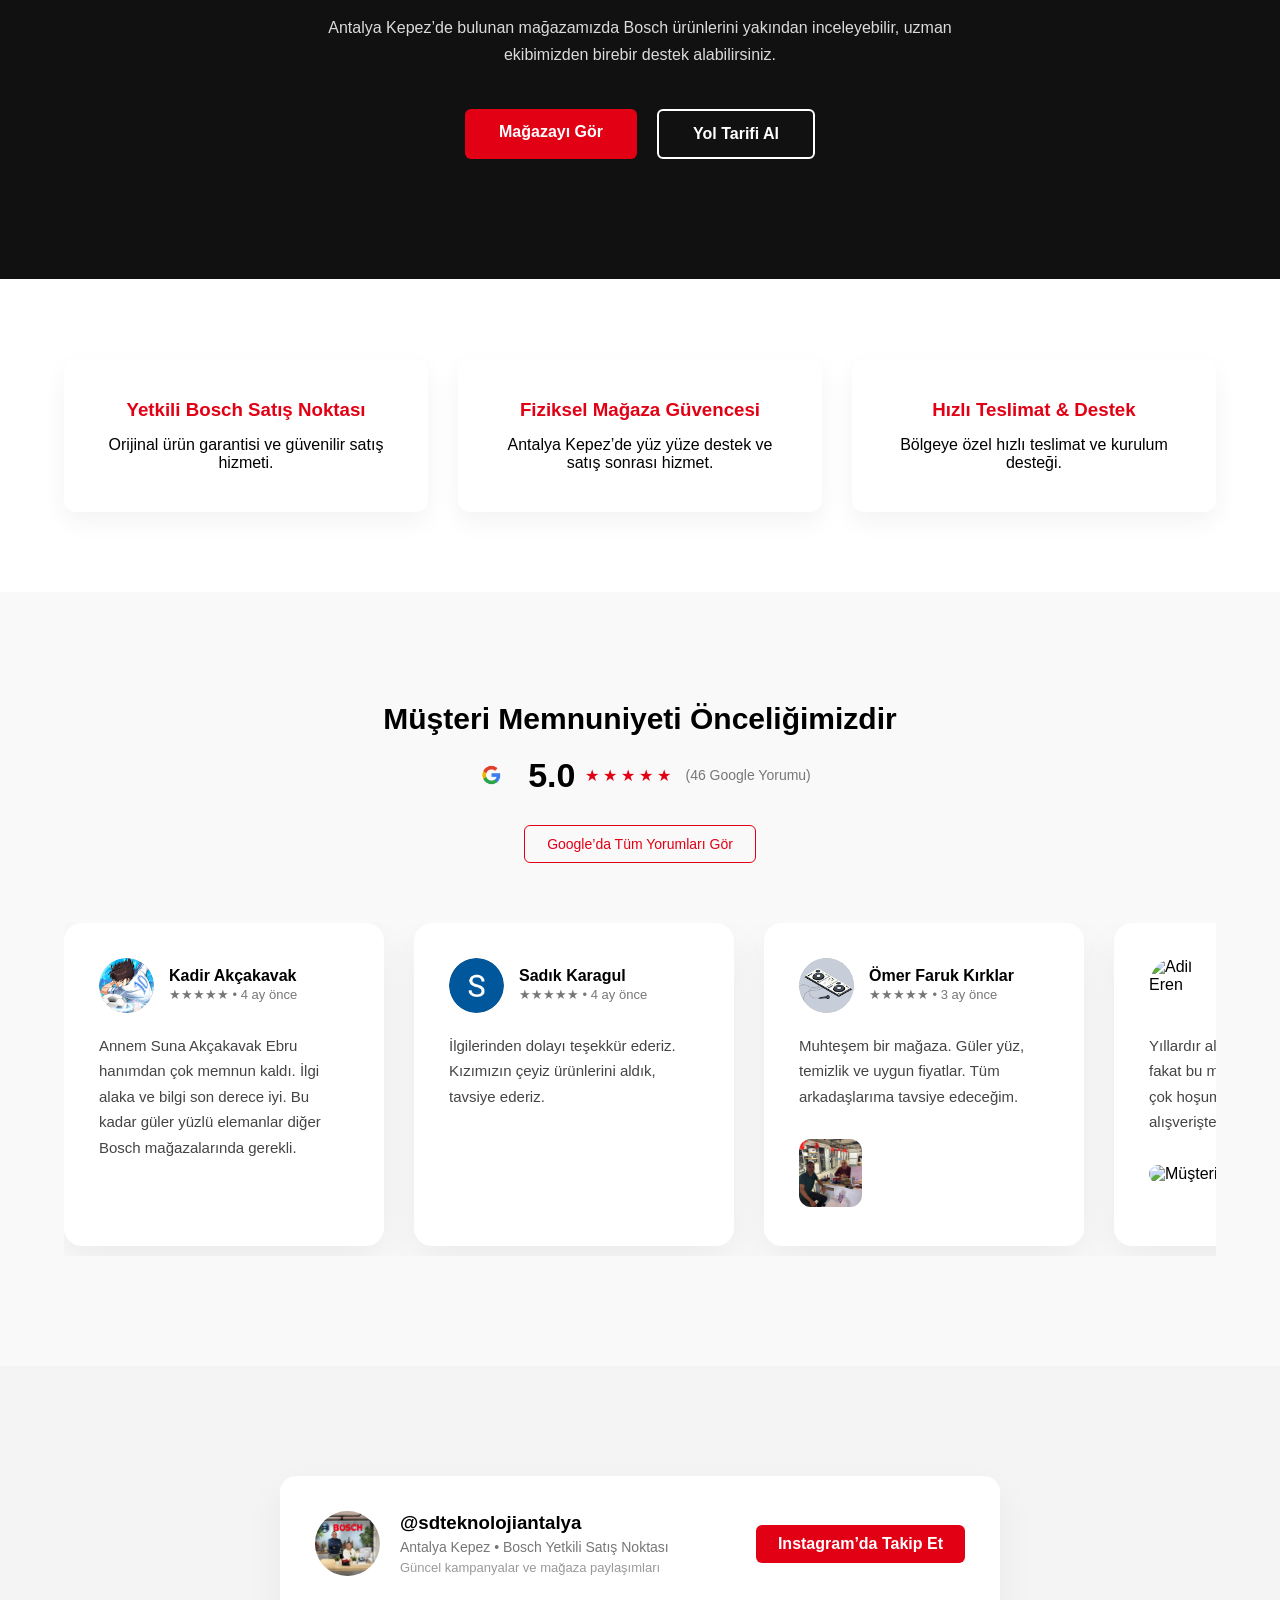
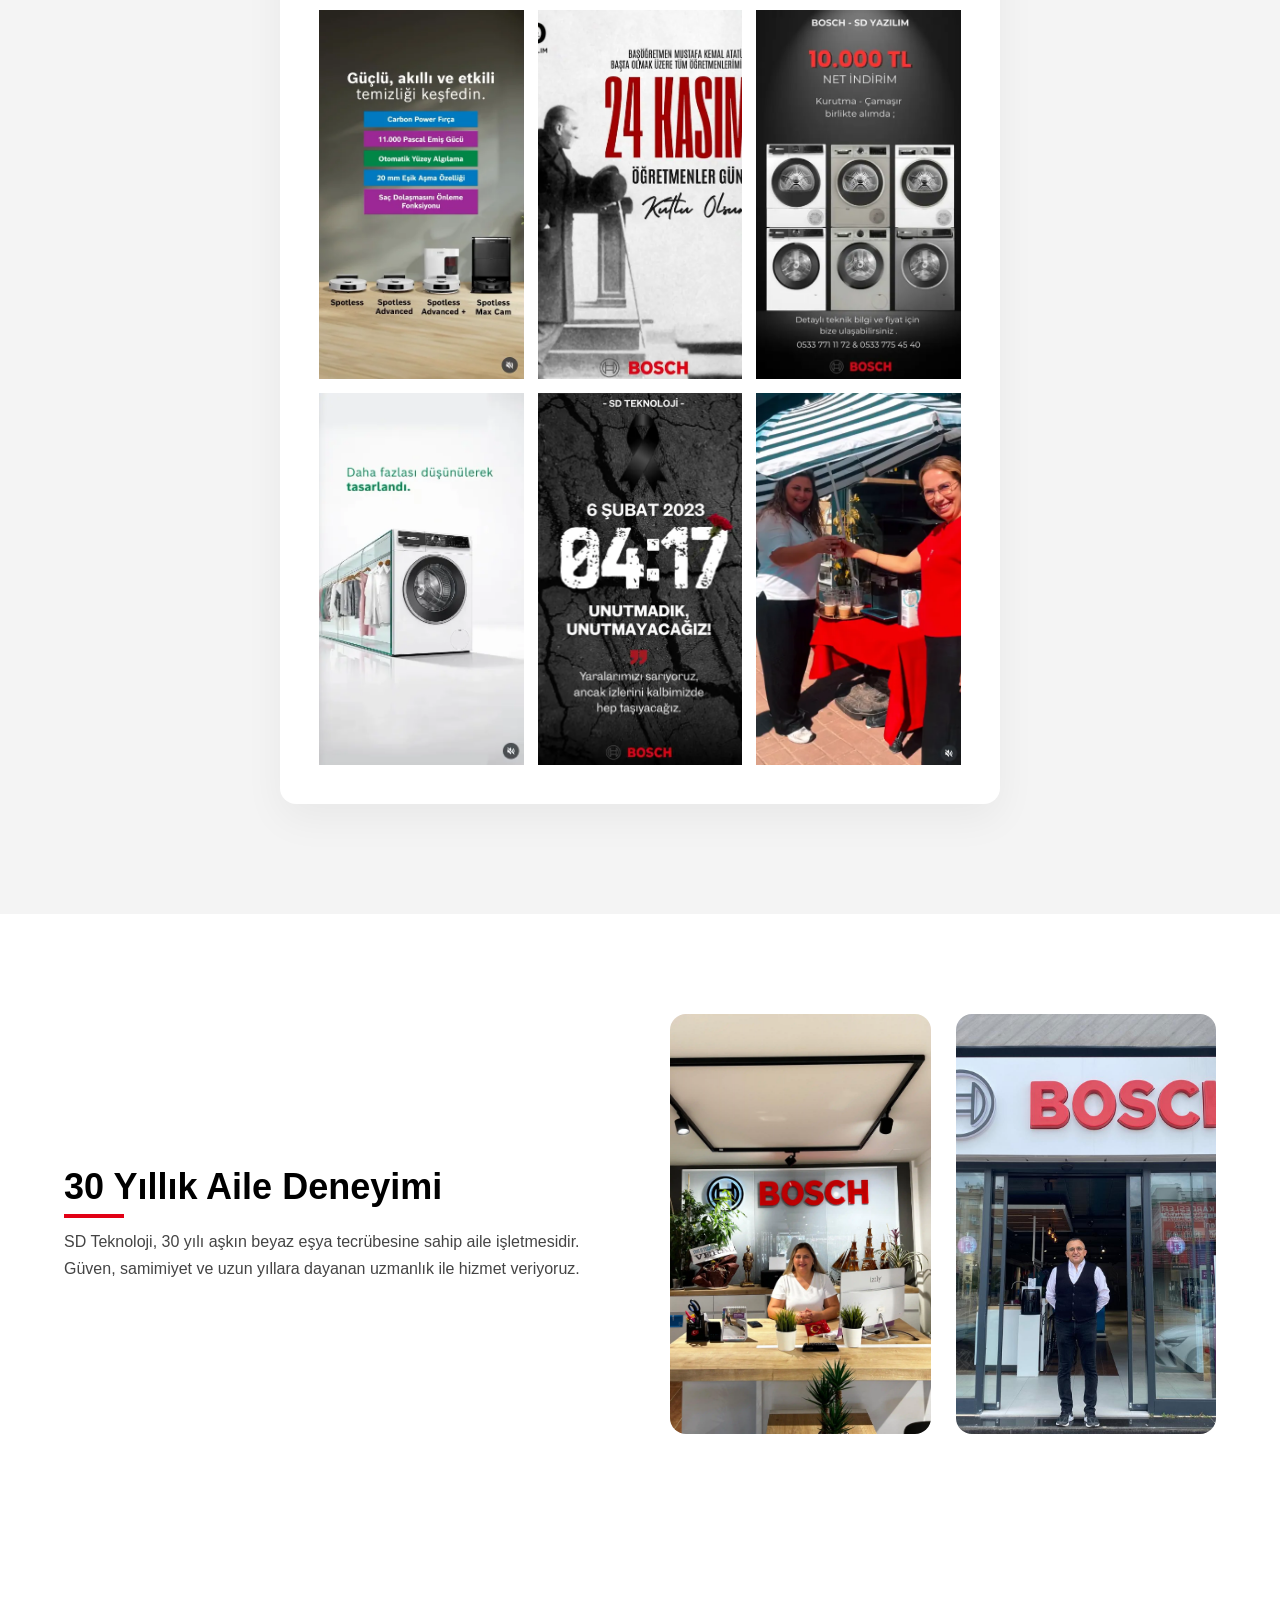
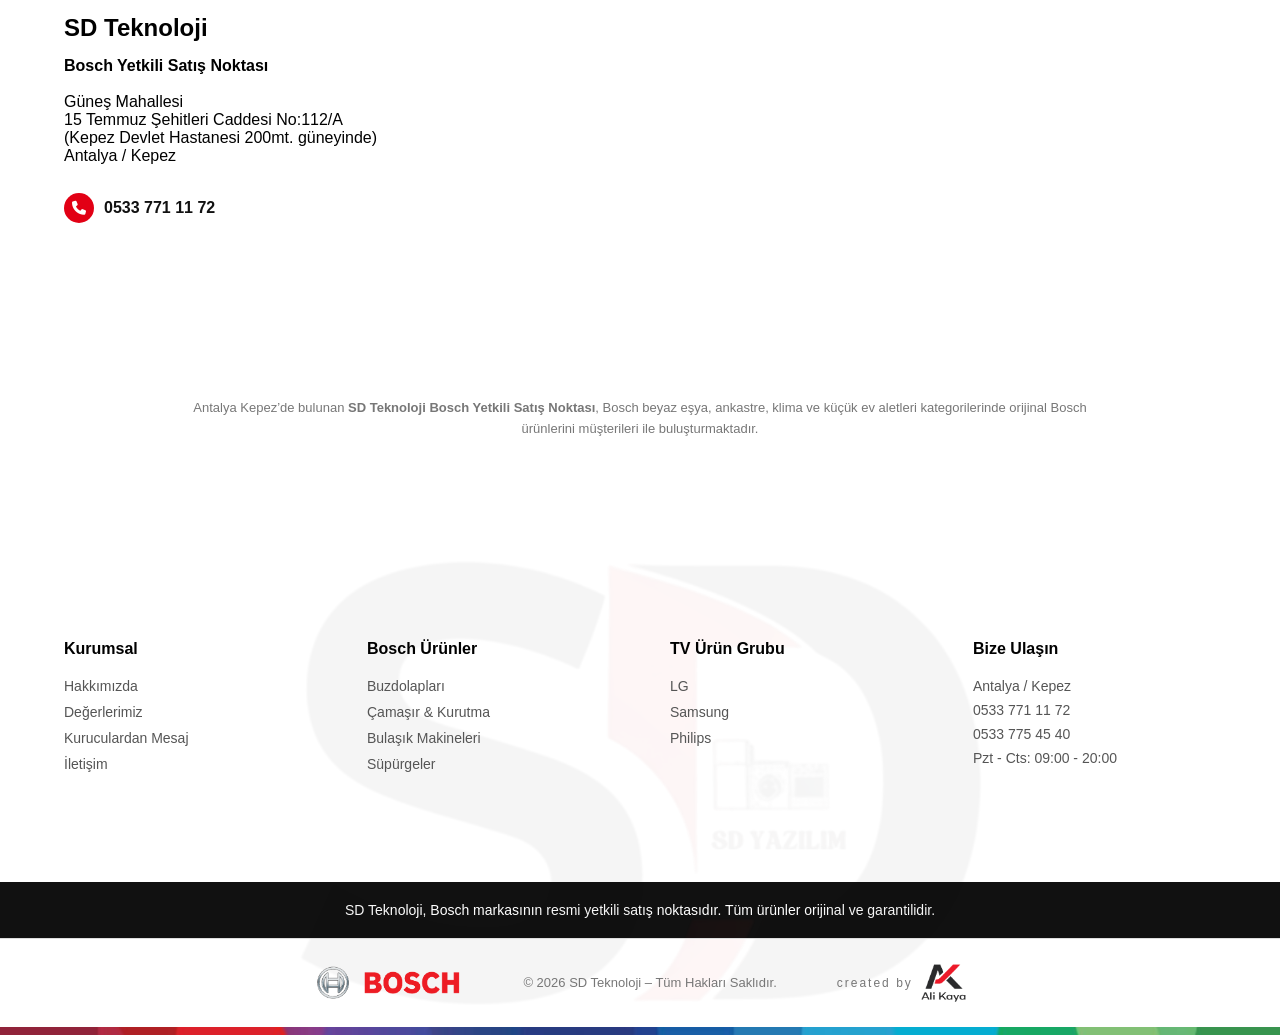
==== commit b1da7596: "urluğdatde" ====
--- a/index.html
+++ b/index.html
@@ -14,13 +14,13 @@
 
 <meta name="author" content="SD Teknoloji">
 <meta name="robots" content="index, follow">
-<link rel="canonical" href="https://siteadresin.com/">
+<link rel="canonical" href="https://sdteknolojiantalya.com/">
 
 <!-- Open Graph (WhatsApp / Instagram paylaşımı) -->
 <meta property="og:title" content="SD Teknoloji | Bosch Yetkili Satış Noktası">
 <meta property="og:description" content="Antalya Kepez’de Bosch beyaz eşya, ankastre ve küçük ev aletleri satış noktası. 30 yıllık aile deneyimi ile hizmetinizde.">
-<meta property="og:image" content="https://siteadresin.com/images/share.jpg">
-<meta property="og:url" content="https://siteadresin.com">
+<meta property="og:image" content="https://sdteknolojiantalya.com/images/share.jpg">
+<meta property="og:url" content="https://sdteknolojiantalya.com">
 <meta property="og:type" content="website">
 
 
@@ -28,7 +28,7 @@
 <meta name="twitter:card" content="summary_large_image">
 <meta name="twitter:title" content="SD Teknoloji | Bosch Yetkili Satış Noktası">
 <meta name="twitter:description" content="Antalya Kepez’de Bosch beyaz eşya satış noktası.">
-<meta name="twitter:image" content="https://siteadresin.com/images/logo.png">
+<meta name="twitter:image" content="https://sdteknolojiantalya.com/images/logo.png">
 
 <link rel="icon" href="images/favicon.png" type="image/png">
 <!-- CSS -->
@@ -45,8 +45,8 @@
  "@context": "https://schema.org",
  "@type": "Store",
  "name": "SD Teknoloji Bosch Yetkili Satış Noktası",
- "image": "https://siteadresin.com/images/logo.png",
- "url": "https://siteadresin.com",
+ "image": "https://sdteknolojiantalya.com/images/logo.png",
+ "url": "https://sdteknolojiantalya.com",
  "telephone": "+905337711172",
  "address": {
    "@type": "PostalAddress",
